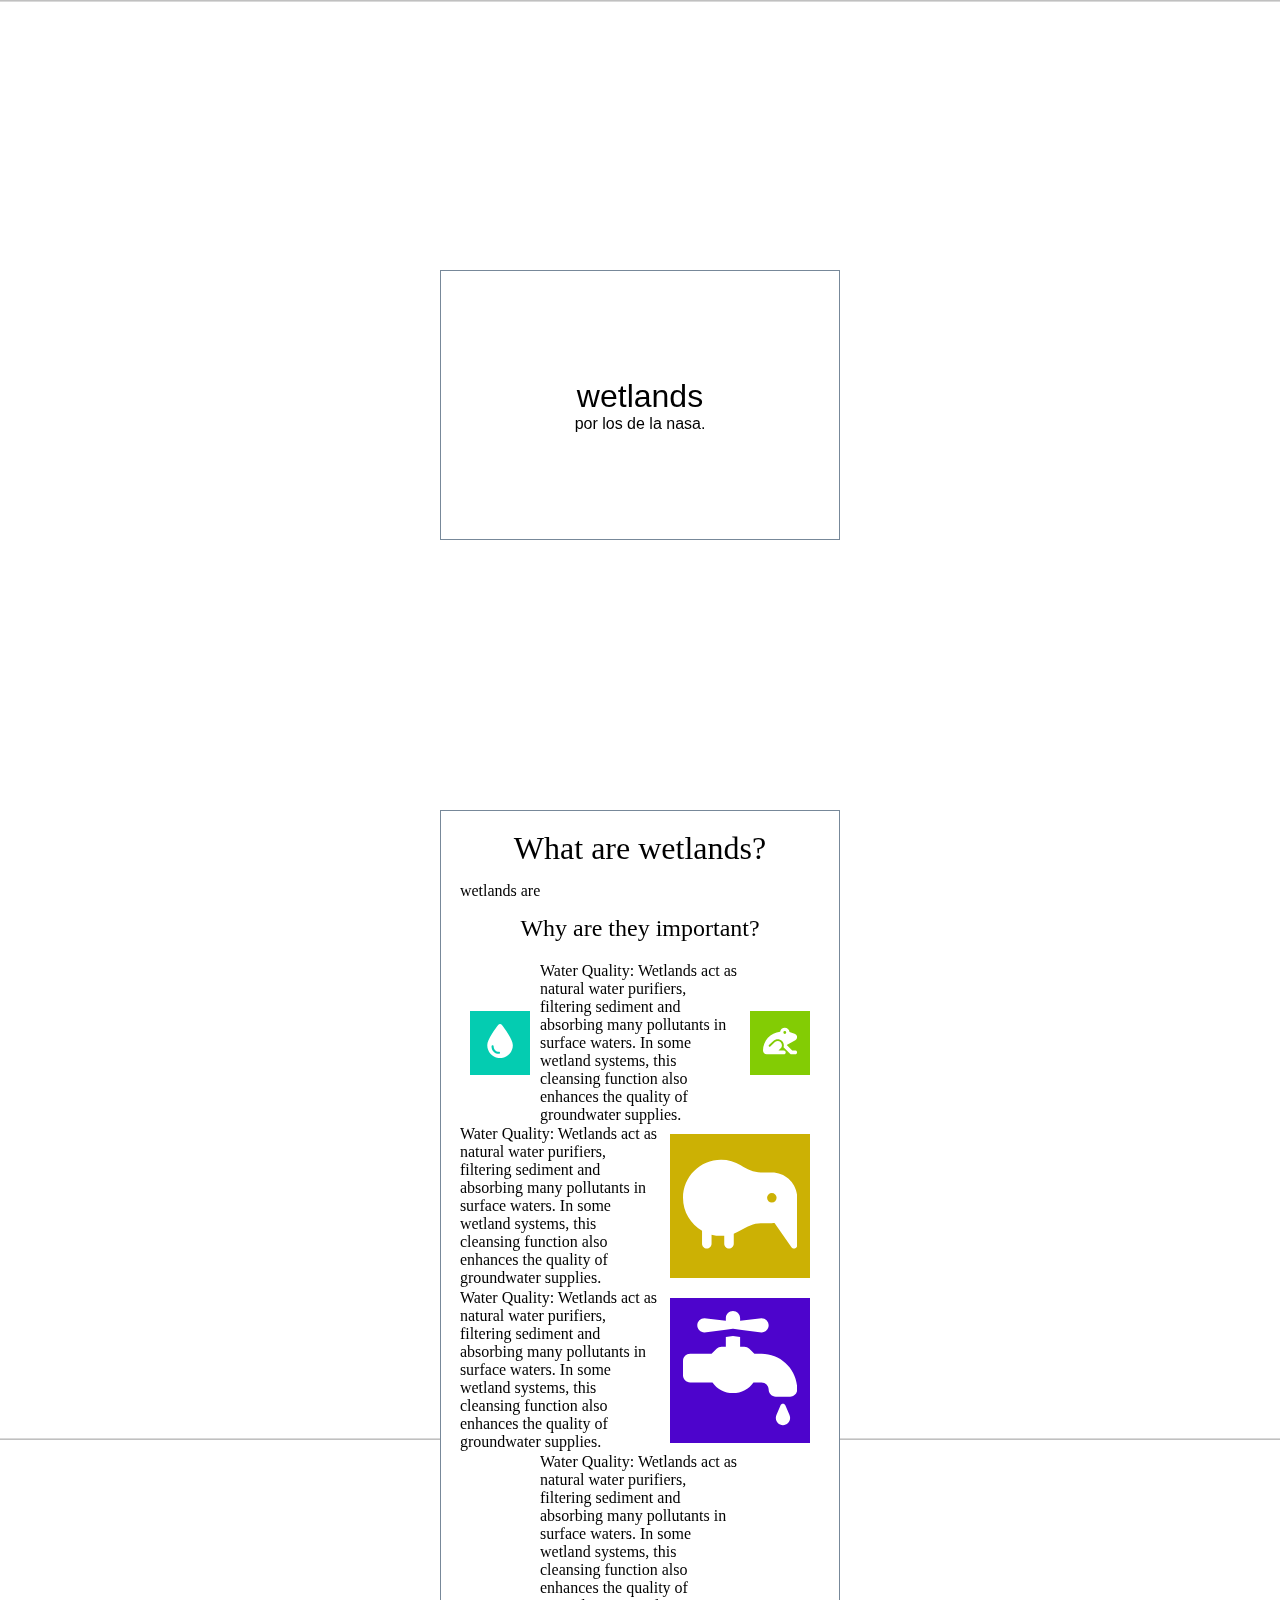
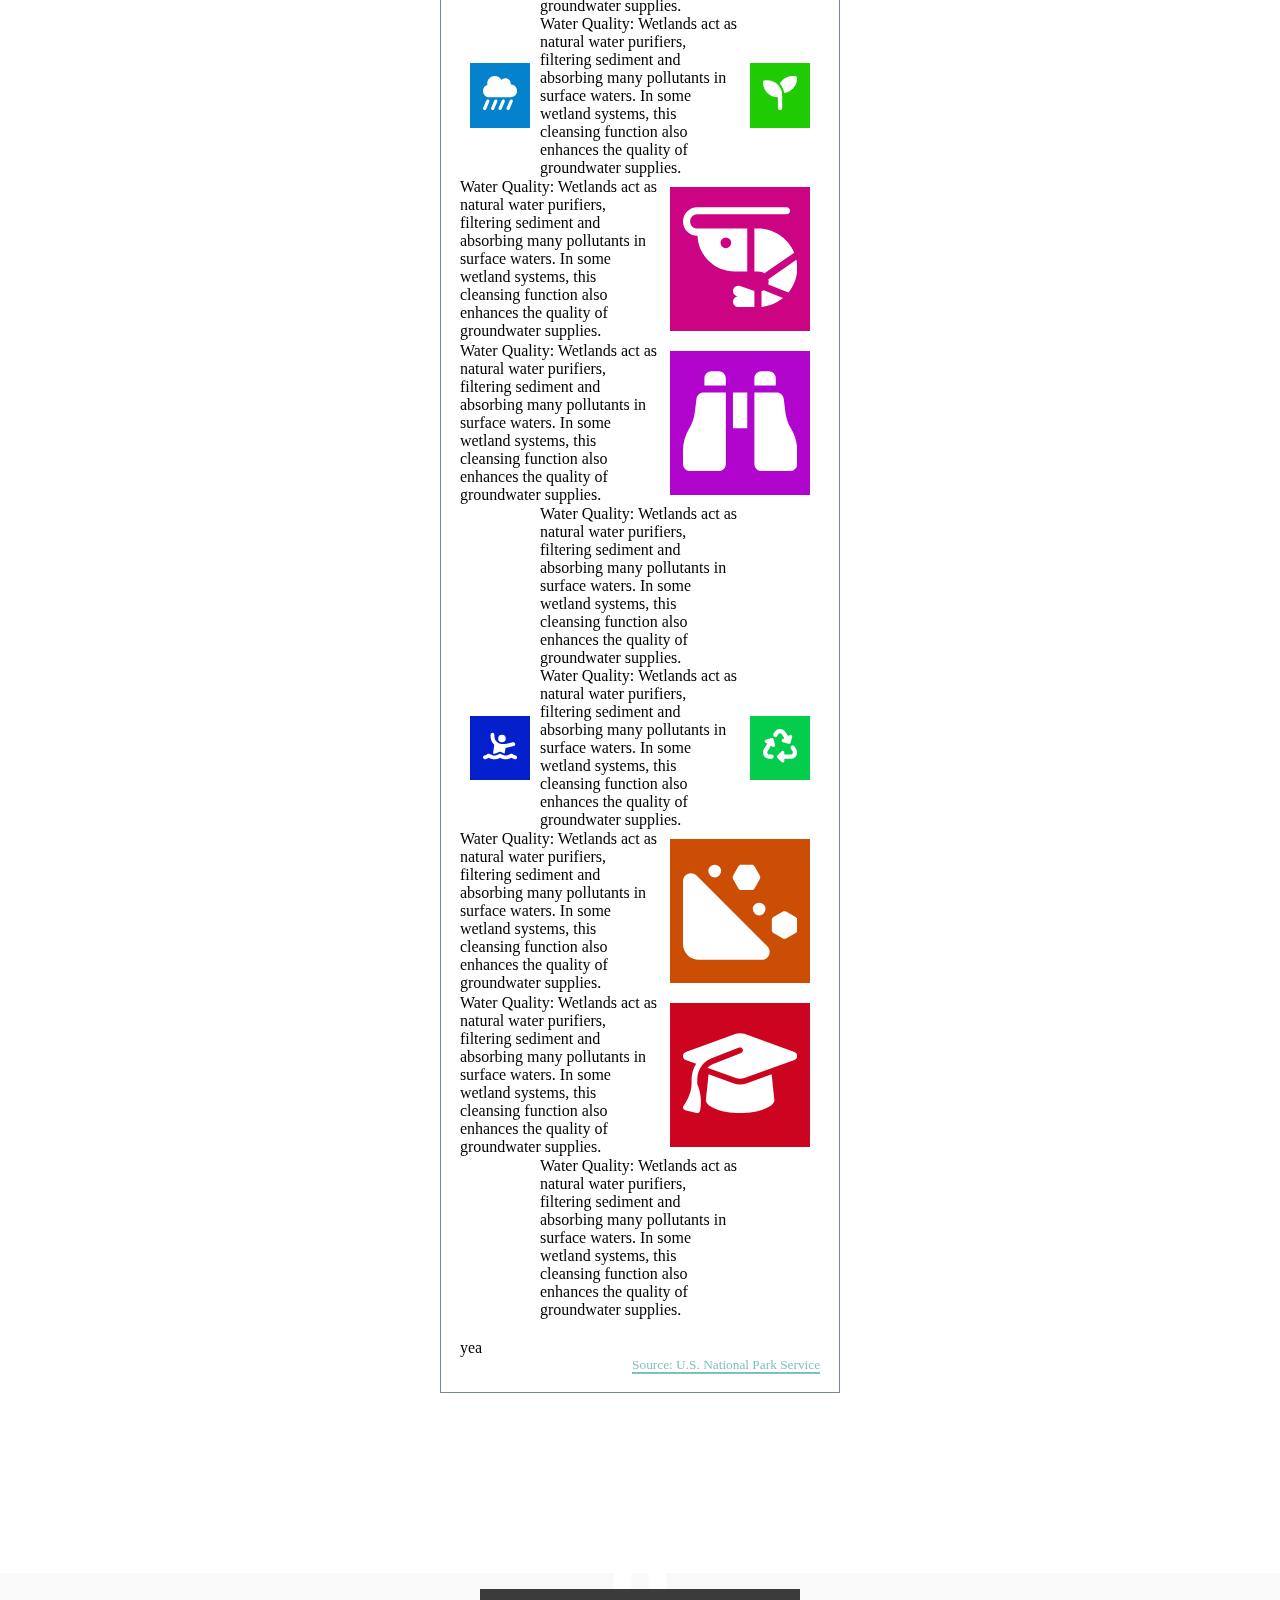
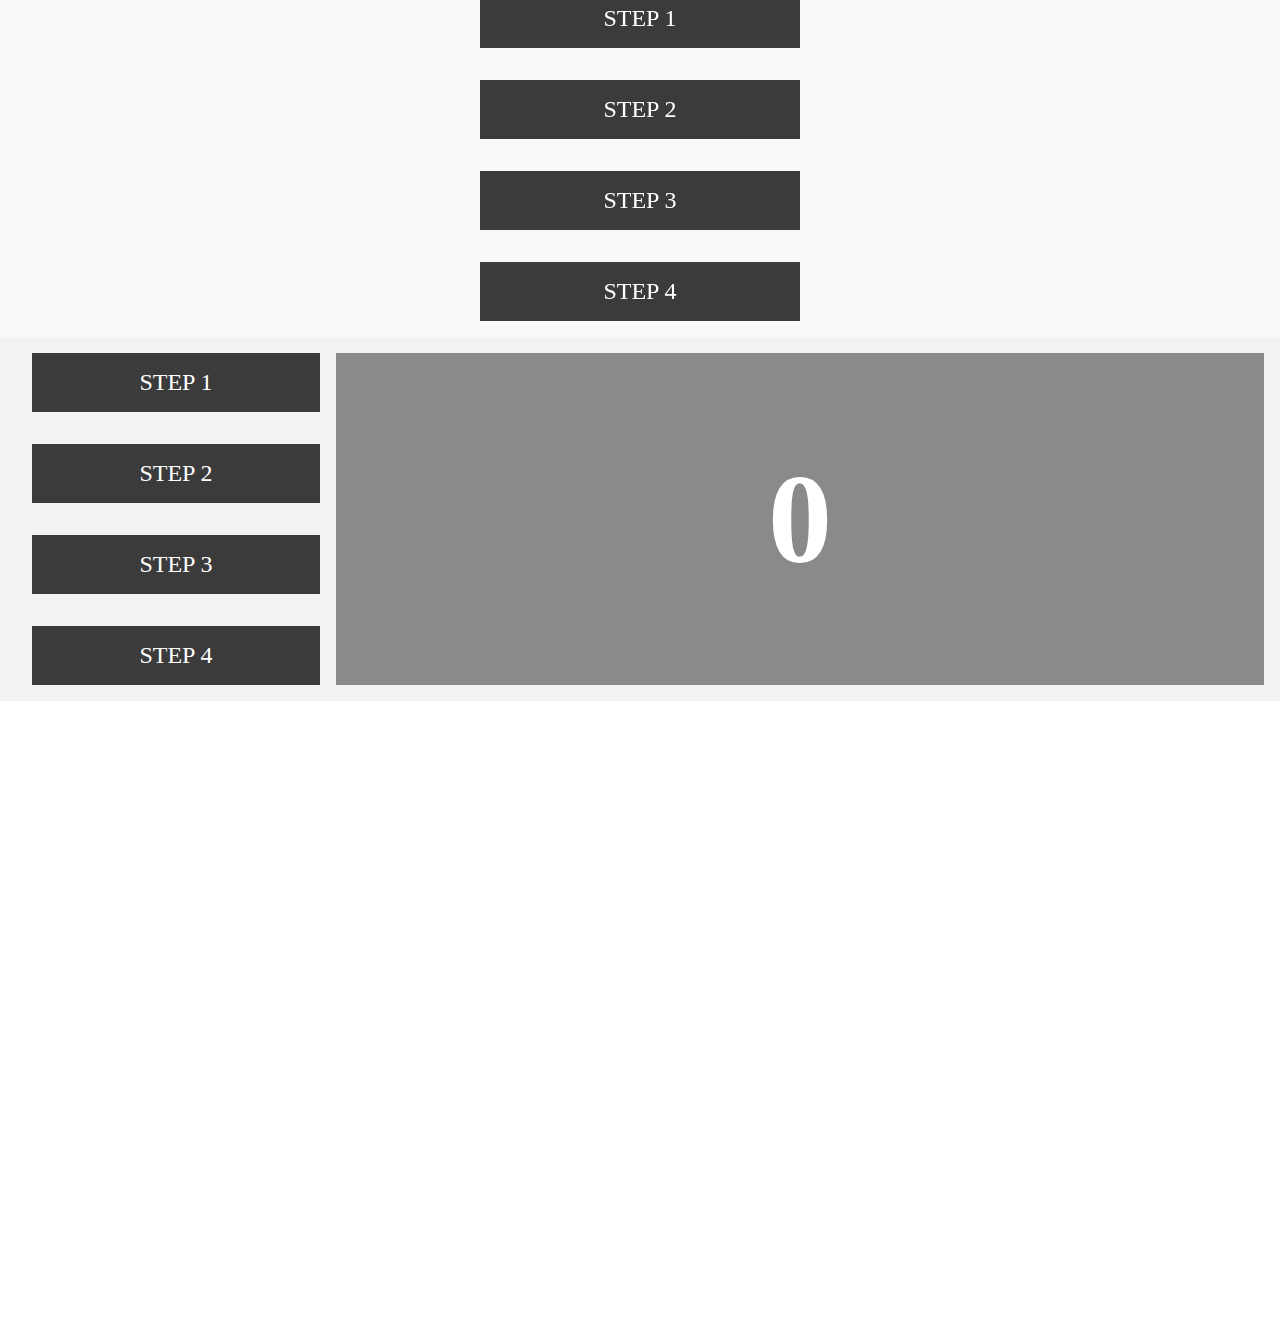
==== index.html @ e91b5cfd "listo el diseño de los humedales" ====
<!DOCTYPE html>
<html>

<head>
    <meta charset="utf-8" />
    <title>titulo humedales</title>
    <meta name="viewport" content="width=device-width, initial-scale=1" />
    <link rel="stylesheet" href="style.css" />
    <link rel="stylesheet" href="scrollama-overlay.css" />
    <link rel="stylesheet" href="scrollama-side.css" />
    <script src="https://unpkg.com/@webcomponents/webcomponentsjs@^2/"></script>
    <script src="https://unpkg.com/d3@5.9.1/dist/d3.min.js"></script>
    <script src="https://unpkg.com/scrollama"></script>
    <script src="https://cdn.tailwindcss.com"></script>
    <script src="https://cdnjs.cloudflare.com/ajax/libs/p5.js/1.6.0/p5.js"></script>
    <script src="https://unpkg.com/p5.js-svg@1.5.1"></script>
    <script src="https://kit.fontawesome.com/c576840504.js" crossorigin="anonymous"></script>
    <script src="scrollama.js"></script>
    <link href="https://cdnjs.cloudflare.com/ajax/libs/flowbite/2.2.1/flowbite.min.css" rel="stylesheet" />
</head>

<body>
    <img id="bg" src="concepcion4.webp">
    <section id="portada" class="shadow-lg">
        <h1 class="text-4xl text-gray-800 font-serif">wetlands</h1>
        <p class="text-xl text-gray-400">
            por los de la nasa.
        </p>
    </section>

    <section id="intro" class="font-serif text-sm shadow-lg">
        <h1 class="font-bold" style="margin-bottom: 0.4cm;">
            What are wetlands?
        </h1>
        <p>
            wetlands are
        </p>
        <h2 class="font-bold" style="margin-top: 0.4cm;">
            Why are they important?
        </h2>
        <div class="bloques-container">
            <div class="bloque transition duration-100 hover:scale-105" data-tooltip-target="tooltip1"
                data-tooltip-placement="left" data-tooltip-style="light" style="background-color: rgb(4, 204, 177);">
                <svg xmlns="http://www.w3.org/2000/svg"
                    viewBox="0 0 384 512"><!--!Font Awesome Free 6.5.1 by @fontawesome - https://fontawesome.com License - https://fontawesome.com/license/free Copyright 2024 Fonticons, Inc.-->
                    <path
                        d="M192 512C86 512 0 426 0 320C0 228.8 130.2 57.7 166.6 11.7C172.6 4.2 181.5 0 191.1 0h1.8c9.6 0 18.5 4.2 24.5 11.7C253.8 57.7 384 228.8 384 320c0 106-86 192-192 192zM96 336c0-8.8-7.2-16-16-16s-16 7.2-16 16c0 61.9 50.1 112 112 112c8.8 0 16-7.2 16-16s-7.2-16-16-16c-44.2 0-80-35.8-80-80z" />
                </svg>
            </div>
            <div id="tooltip1" role="tooltip"
                class="absolute z-10 invisible inline-block px-3 py-2 text-sm font-medium text-gray-900 bg-white border rounded-lg shadow-sm opacity-0 tooltip transition-opacity"
                style="border-color: rgb(4, 204, 177);width: 200px;text-align:left">
                Water Quality: Wetlands act as natural water purifiers, filtering sediment and absorbing many
                pollutants
                in surface waters. In some wetland systems, this cleansing function also enhances the quality of
                groundwater supplies.
            </div>
            <div class="bloque transition duration-100 hover:scale-105" data-tooltip-target="tooltip2"
                data-tooltip-placement="left" data-tooltip-style="light" style="background-color: rgb(131, 204, 4);">
                <svg xmlns="http://www.w3.org/2000/svg"
                    viewBox="0 0 576 512"><!--!Font Awesome Free 6.5.1 by @fontawesome - https://fontawesome.com License - https://fontawesome.com/license/free Copyright 2024 Fonticons, Inc.-->
                    <path
                        d="M368 32c41.7 0 75.9 31.8 79.7 72.5l85.6 26.3c25.4 7.8 42.8 31.3 42.8 57.9c0 21.8-11.7 41.9-30.7 52.7L400.8 323.5 493.3 416H544c17.7 0 32 14.3 32 32s-14.3 32-32 32H480c-8.5 0-16.6-3.4-22.6-9.4L346.9 360.2c11.7-36 3.2-77.1-25.4-105.7c-40.6-40.6-106.3-40.6-146.9-.1L101 324.4c-6.4 6.1-6.7 16.2-.6 22.6s16.2 6.6 22.6 .6l73.8-70.2 .1-.1 .1-.1c3.5-3.5 7.3-6.6 11.3-9.2c27.9-18.5 65.9-15.4 90.5 9.2c24.7 24.7 27.7 62.9 9 90.9c-2.6 3.8-5.6 7.5-9 10.9L261.8 416H352c17.7 0 32 14.3 32 32s-14.3 32-32 32H64c-35.3 0-64-28.7-64-64C0 249.6 127 112.9 289.3 97.5C296.2 60.2 328.8 32 368 32zm0 104a24 24 0 1 0 0-48 24 24 0 1 0 0 48z" />
                </svg>
            </div>
            <div id="tooltip2" role="tooltip"
                class="absolute z-10 invisible inline-block px-3 py-2 text-sm font-medium text-gray-900 bg-white border rounded-lg shadow-sm opacity-0 tooltip transition-opacity"
                style="border-color: rgb(131, 204, 4);width: 200px;text-align:left">
                Water Quality: Wetlands act as natural water purifiers, filtering sediment and absorbing many
                pollutants
                in surface waters. In some wetland systems, this cleansing function also enhances the quality of
                groundwater supplies.
            </div>
            <div class="bloque transition duration-100 hover:scale-105" data-tooltip-target="tooltip3"
                data-tooltip-placement="right" data-tooltip-style="light" style="background-color: rgb(204, 177, 4);">
                <svg xmlns="http://www.w3.org/2000/svg"
                    viewBox="0 0 576 512"><!--!Font Awesome Free 6.5.1 by @fontawesome - https://fontawesome.com License - https://fontawesome.com/license/free Copyright 2024 Fonticons, Inc.-->
                    <path
                        d="M291.2 388.4c31.2-18.8 64.7-36.4 101.1-36.4H448c4.6 0 9.1-.2 13.6-.7l85.3 121.9c4 5.7 11.3 8.2 17.9 6.1s11.2-8.3 11.2-15.3V224c0-70.7-57.3-128-128-128H392.3c-36.4 0-69.9-17.6-101.1-36.4C262.3 42.1 228.3 32 192 32C86 32 0 118 0 224c0 71.1 38.6 133.1 96 166.3V456c0 13.3 10.7 24 24 24s24-10.7 24-24V410c15.3 3.9 31.4 6 48 6c5.4 0 10.7-.2 16-.7V456c0 13.3 10.7 24 24 24s24-10.7 24-24V405.1c12.4-4.4 24.2-10 35.2-16.7zM448 200a24 24 0 1 1 0 48 24 24 0 1 1 0-48z" />
                </svg>
            </div>
            <div id="tooltip3" role="tooltip"
                class="absolute z-10 invisible inline-block px-3 py-2 text-sm font-medium text-gray-900 bg-white border rounded-lg shadow-sm opacity-0 tooltip transition-opacity"
                style="border-color: rgb(204, 177, 4);width: 200px;text-align:left">
                Water Quality: Wetlands act as natural water purifiers, filtering sediment and absorbing many
                pollutants
                in surface waters. In some wetland systems, this cleansing function also enhances the quality of
                groundwater supplies.
            </div>
            <div class="bloque transition duration-100 hover:scale-105" data-tooltip-target="tooltip4"
                data-tooltip-placement="right" data-tooltip-style="light" style="background-color: rgb(77, 4, 204);">
                <svg xmlns=" http://www.w3.org/2000/svg" viewBox="0 0 512 512">
                    <!--!Font Awesome Free 6.5.1 by @fontawesome - https://fontawesome.com License - https://fontawesome.com/license/free Copyright 2024 Fonticons, Inc.-->
                    <path
                        d="M224 0c17.7 0 32 14.3 32 32V44l96-12c17.7 0 32 14.3 32 32s-14.3 32-32 32L256 84l-31-3.9-1-.1-1 .1L192 84 96 96C78.3 96 64 81.7 64 64s14.3-32 32-32l96 12V32c0-17.7 14.3-32 32-32zM0 224c0-17.7 14.3-32 32-32h96l22.6-22.6c6-6 14.1-9.4 22.6-9.4H192V116.2l32-4 32 4V160h18.7c8.5 0 16.6 3.4 22.6 9.4L320 192h32c88.4 0 160 71.6 160 160c0 17.7-14.3 32-32 32H416c-17.7 0-32-14.3-32-32s-14.3-32-32-32H315.9c-20.2 29-53.9 48-91.9 48s-71.7-19-91.9-48H32c-17.7 0-32-14.3-32-32V224zM436.8 423.4c1.9-4.5 6.3-7.4 11.2-7.4s9.2 2.9 11.2 7.4l18.2 42.4c1.8 4.1 2.7 8.6 2.7 13.1V480c0 17.7-14.3 32-32 32s-32-14.3-32-32v-1.2c0-4.5 .9-8.9 2.7-13.1l18.2-42.4z" />
                </svg>
            </div>
            <div id="tooltip4" role="tooltip"
                class="absolute z-10 invisible inline-block px-3 py-2 text-sm font-medium text-gray-900 bg-white border rounded-lg shadow-sm opacity-0 tooltip transition-opacity"
                style="border-color: rgb(77, 4, 204);width: 200px;text-align:left">
                Water Quality: Wetlands act as natural water purifiers, filtering sediment and absorbing many
                pollutants
                in surface waters. In some wetland systems, this cleansing function also enhances the quality of
                groundwater supplies.
            </div>
            <div class="break"></div>
            <div class="bloque transition duration-100 hover:scale-105" data-tooltip-target="tooltip5"
                data-tooltip-placement="left" data-tooltip-style="light" style="background-color: rgb(4, 131, 204);">
                <svg xmlns="http://www.w3.org/2000/svg"
                    viewBox="0 0 512 512"><!--!Font Awesome Free 6.5.1 by @fontawesome - https://fontawesome.com License - https://fontawesome.com/license/free Copyright 2024 Fonticons, Inc.-->
                    <path
                        d="M96 320c-53 0-96-43-96-96c0-42.5 27.6-78.6 65.9-91.2C64.7 126.1 64 119.1 64 112C64 50.1 114.1 0 176 0c43.1 0 80.5 24.3 99.2 60c14.7-17.1 36.5-28 60.8-28c44.2 0 80 35.8 80 80c0 5.5-.6 10.8-1.6 16c.5 0 1.1 0 1.6 0c53 0 96 43 96 96s-43 96-96 96H96zM81.5 353.9c12.2 5.2 17.8 19.3 12.6 31.5l-48 112c-5.2 12.2-19.3 17.8-31.5 12.6S-3.3 490.7 1.9 478.5l48-112c5.2-12.2 19.3-17.8 31.5-12.6zm120 0c12.2 5.2 17.8 19.3 12.6 31.5l-48 112c-5.2 12.2-19.3 17.8-31.5 12.6s-17.8-19.3-12.6-31.5l48-112c5.2-12.2 19.3-17.8 31.5-12.6zm244.6 31.5l-48 112c-5.2 12.2-19.3 17.8-31.5 12.6s-17.8-19.3-12.6-31.5l48-112c5.2-12.2 19.3-17.8 31.5-12.6s17.8 19.3 12.6 31.5zM313.5 353.9c12.2 5.2 17.8 19.3 12.6 31.5l-48 112c-5.2 12.2-19.3 17.8-31.5 12.6s-17.8-19.3-12.6-31.5l48-112c5.2-12.2 19.3-17.8 31.5-12.6z" />
                </svg>
            </div>
            <div id="tooltip5" role="tooltip"
                class="absolute z-10 invisible inline-block px-3 py-2 text-sm font-medium text-gray-900 bg-white border rounded-lg shadow-sm opacity-0 tooltip transition-opacity"
                style="border-color: rgb(4, 131, 204);width: 200px;text-align:left">
                Water Quality: Wetlands act as natural water purifiers, filtering sediment and absorbing many
                pollutants
                in surface waters. In some wetland systems, this cleansing function also enhances the quality of
                groundwater supplies.
            </div>
            <div class="bloque transition duration-100 hover:scale-105" data-tooltip-target="tooltip6"
                data-tooltip-placement="left" data-tooltip-style="light" style="background-color: rgb(31, 204, 4);">
                <svg xmlns="http://www.w3.org/2000/svg"
                    viewBox="0 0 512 512"><!--!Font Awesome Free 6.5.1 by @fontawesome - https://fontawesome.com License - https://fontawesome.com/license/free Copyright 2024 Fonticons, Inc.-->
                    <path
                        d="M512 32c0 113.6-84.6 207.5-194.2 222c-7.1-53.4-30.6-101.6-65.3-139.3C290.8 46.3 364 0 448 0h32c17.7 0 32 14.3 32 32zM0 96C0 78.3 14.3 64 32 64H64c123.7 0 224 100.3 224 224v32V480c0 17.7-14.3 32-32 32s-32-14.3-32-32V320C100.3 320 0 219.7 0 96z" />
                </svg>
            </div>
            <div id="tooltip6" role="tooltip"
                class="absolute z-10 invisible inline-block px-3 py-2 text-sm font-medium text-gray-900 bg-white border rounded-lg shadow-sm opacity-0 tooltip transition-opacity"
                style="border-color: rgb(31, 204, 4);width: 200px;text-align:left">
                Water Quality: Wetlands act as natural water purifiers, filtering sediment and absorbing many
                pollutants
                in surface waters. In some wetland systems, this cleansing function also enhances the quality of
                groundwater supplies.
            </div>
            <div class="bloque transition duration-100 hover:scale-105" data-tooltip-target="tooltip7"
                data-tooltip-placement="right" data-tooltip-style="light" style="background-color: rgb(204, 4, 131);">
                <svg xmlns="http://www.w3.org/2000/svg"
                    viewBox="0 0 512 512"><!--!Font Awesome Free 6.5.1 by @fontawesome - https://fontawesome.com License - https://fontawesome.com/license/free Copyright 2024 Fonticons, Inc.-->
                    <path
                        d="M64 32C28.7 32 0 60.7 0 96s28.7 64 64 64h1c3.7 88.9 77 160 167 160h56V128H264 88.8 64c-17.7 0-32-14.3-32-32s14.3-32 32-32H464c8.8 0 16-7.2 16-16s-7.2-16-16-16H64zM224 456c0 13.3 10.7 24 24 24h72V407.8l-64.1-22.4c-12.5-4.4-26.2 2.2-30.6 14.7s2.2 26.2 14.7 30.6l4.5 1.6C233 433.9 224 443.9 224 456zm128 23.3c36.4-3.3 69.5-17.6 96.1-39.6l-86.5-34.6c-3 1.8-6.2 3.2-9.6 4.3v69.9zM472.6 415c24.6-30.3 39.4-68.9 39.4-111c0-12.3-1.3-24.3-3.7-35.9L382.8 355.1c.8 3.4 1.2 7 1.2 10.6c0 4.6-.7 9-1.9 13.1L472.6 415zM336 128H320V320h18.3c9.9 0 19.1 3.2 26.6 8.5l133.5-92.4C471.8 172.6 409.1 128 336 128zM168 192a24 24 0 1 1 48 0 24 24 0 1 1 -48 0z" />
                </svg>
            </div>
            <div id="tooltip7" role="tooltip"
                class="absolute z-10 invisible inline-block px-3 py-2 text-sm font-medium text-gray-900 bg-white border rounded-lg shadow-sm opacity-0 tooltip transition-opacity"
                style="border-color: rgb(204, 4, 131);width: 200px;text-align:left">
                Water Quality: Wetlands act as natural water purifiers, filtering sediment and absorbing many
                pollutants
                in surface waters. In some wetland systems, this cleansing function also enhances the quality of
                groundwater supplies.
            </div>
            <div class="bloque transition duration-100 hover:scale-105" data-tooltip-target="tooltip8"
                data-tooltip-placement="right" data-tooltip-style="light" style="background-color: rgb(177, 4, 204);">
                <svg xmlns="http://www.w3.org/2000/svg"
                    viewBox="0 0 512 512"><!--!Font Awesome Free 6.5.1 by @fontawesome - https://fontawesome.com License - https://fontawesome.com/license/free Copyright 2024 Fonticons, Inc.-->
                    <path
                        d="M128 32h32c17.7 0 32 14.3 32 32V96H96V64c0-17.7 14.3-32 32-32zm64 96V448c0 17.7-14.3 32-32 32H32c-17.7 0-32-14.3-32-32V388.9c0-34.6 9.4-68.6 27.2-98.3C40.9 267.8 49.7 242.4 53 216L60.5 156c2-16 15.6-28 31.8-28H192zm227.8 0c16.1 0 29.8 12 31.8 28L459 216c3.3 26.4 12.1 51.8 25.8 74.6c17.8 29.7 27.2 63.7 27.2 98.3V448c0 17.7-14.3 32-32 32H352c-17.7 0-32-14.3-32-32V128h99.8zM320 64c0-17.7 14.3-32 32-32h32c17.7 0 32 14.3 32 32V96H320V64zm-32 64V288H224V128h64z" />
                </svg>
            </div>
            <div id="tooltip8" role="tooltip"
                class="absolute z-10 invisible inline-block px-3 py-2 text-sm font-medium text-gray-900 bg-white border rounded-lg shadow-sm opacity-0 tooltip transition-opacity"
                style="border-color: rgb(177, 4, 204);width: 200px;text-align:left">
                Water Quality: Wetlands act as natural water purifiers, filtering sediment and absorbing many
                pollutants
                in surface waters. In some wetland systems, this cleansing function also enhances the quality of
                groundwater supplies.
            </div>
            <div class="break"></div>
            <div class="bloque transition duration-100 hover:scale-105" data-tooltip-target="tooltip9"
                data-tooltip-placement="left" data-tooltip-style="light" style="background-color: rgb(4, 31, 204);">
                <svg xmlns="http://www.w3.org/2000/svg"
                    viewBox="0 0 576 512"><!--!Font Awesome Free 6.5.1 by @fontawesome - https://fontawesome.com License - https://fontawesome.com/license/free Copyright 2024 Fonticons, Inc.-->
                    <path
                        d="M192 64c0-17.7-14.3-32-32-32s-32 14.3-32 32V96.2c0 54.1 23.5 104 62.2 138.3l-21 146.7c7.8 2.1 15.5 3.3 22.8 3.3c21.1 0 42-8.5 59.2-20.3c22.1-15.5 51.6-15.5 73.7 0c12.4 8.5 26.1 14.8 39.7 18l17.7-97.6c10.7-1.2 21.3-3.1 31.9-5.5l105-23.9c17.2-3.9 28-21.1 24.1-38.3s-21.1-28-38.3-24.1L400 216.6c-41 9.3-83.7 7.5-123.7-5.2c-50.2-16-84.3-62.6-84.3-115.3V64zM320 192a64 64 0 1 0 0-128 64 64 0 1 0 0 128zM306.5 389.9c-11.1-7.9-25.9-7.9-37 0C247 405.4 219.5 416 192 416c-26.9 0-55.3-10.8-77.4-26.1l0 0c-11.9-8.5-28.1-7.8-39.2 1.7c-14.4 11.9-32.5 21-50.6 25.2c-17.2 4-27.9 21.2-23.9 38.4s21.2 27.9 38.4 23.9c24.5-5.7 44.9-16.5 58.2-25C126.5 469.7 159 480 192 480c31.9 0 60.6-9.9 80.4-18.9c5.8-2.7 11.1-5.3 15.6-7.7c4.5 2.4 9.7 5.1 15.6 7.7c19.8 9 48.5 18.9 80.4 18.9c33 0 65.5-10.3 94.5-25.8c13.4 8.4 33.7 19.3 58.2 25c17.2 4 34.4-6.7 38.4-23.9s-6.7-34.4-23.9-38.4c-18.1-4.2-36.2-13.3-50.6-25.2c-11.1-9.4-27.3-10.1-39.2-1.7l0 0C439.4 405.2 410.9 416 384 416c-27.5 0-55-10.6-77.5-26.1z" />
                </svg>
            </div>
            <div id="tooltip9" role="tooltip"
                class="absolute z-10 invisible inline-block px-3 py-2 text-sm font-medium text-gray-900 bg-white border rounded-lg shadow-sm opacity-0 tooltip transition-opacity"
                style="border-color: rgb(4, 31, 204);width: 200px;text-align:left">
                Water Quality: Wetlands act as natural water purifiers, filtering sediment and absorbing many
                pollutants
                in surface waters. In some wetland systems, this cleansing function also enhances the quality of
                groundwater supplies.
            </div>
            <div class="bloque transition duration-100 hover:scale-105" data-tooltip-target="tooltip10"
                data-tooltip-placement="left" data-tooltip-style="light" style="background-color: rgb(4, 204, 77);">
                <svg xmlns="http://www.w3.org/2000/svg"
                    viewBox="0 0 512 512"><!--!Font Awesome Free 6.5.1 by @fontawesome - https://fontawesome.com License - https://fontawesome.com/license/free Copyright 2024 Fonticons, Inc.-->
                    <path
                        d="M174.7 45.1C192.2 17 223 0 256 0s63.8 17 81.3 45.1l38.6 61.7 27-15.6c8.4-4.9 18.9-4.2 26.6 1.7s11.1 15.9 8.6 25.3l-23.4 87.4c-3.4 12.8-16.6 20.4-29.4 17l-87.4-23.4c-9.4-2.5-16.3-10.4-17.6-20s3.4-19.1 11.8-23.9l28.4-16.4L283 79c-5.8-9.3-16-15-27-15s-21.2 5.7-27 15l-17.5 28c-9.2 14.8-28.6 19.5-43.6 10.5c-15.3-9.2-20.2-29.2-10.7-44.4l17.5-28zM429.5 251.9c15-9 34.4-4.3 43.6 10.5l24.4 39.1c9.4 15.1 14.4 32.4 14.6 50.2c.3 53.1-42.7 96.4-95.8 96.4L320 448v32c0 9.7-5.8 18.5-14.8 22.2s-19.3 1.7-26.2-5.2l-64-64c-9.4-9.4-9.4-24.6 0-33.9l64-64c6.9-6.9 17.2-8.9 26.2-5.2s14.8 12.5 14.8 22.2v32l96.2 0c17.6 0 31.9-14.4 31.8-32c0-5.9-1.7-11.7-4.8-16.7l-24.4-39.1c-9.5-15.2-4.7-35.2 10.7-44.4zm-364.6-31L36 204.2c-8.4-4.9-13.1-14.3-11.8-23.9s8.2-17.5 17.6-20l87.4-23.4c12.8-3.4 26 4.2 29.4 17L182 241.2c2.5 9.4-.9 19.3-8.6 25.3s-18.2 6.6-26.6 1.7l-26.5-15.3L68.8 335.3c-3.1 5-4.8 10.8-4.8 16.7c-.1 17.6 14.2 32 31.8 32l32.2 0c17.7 0 32 14.3 32 32s-14.3 32-32 32l-32.2 0C42.7 448-.3 404.8 0 351.6c.1-17.8 5.1-35.1 14.6-50.2l50.3-80.5z" />
                </svg>
            </div>
            <div id="tooltip10" role="tooltip"
                class="absolute z-10 invisible inline-block px-3 py-2 text-sm font-medium text-gray-900 bg-white border rounded-lg shadow-sm opacity-0 tooltip transition-opacity"
                style="border-color: rgb(4, 204, 77);width: 200px;text-align:left">
                Water Quality: Wetlands act as natural water purifiers, filtering sediment and absorbing many
                pollutants
                in surface waters. In some wetland systems, this cleansing function also enhances the quality of
                groundwater supplies.
            </div>
            <div class="bloque transition duration-100 hover:scale-105" data-tooltip-target="tooltip11"
                data-tooltip-placement="right" data-tooltip-style="light" style="background-color: rgb(204, 77, 4);">
                <svg xmlns="http://www.w3.org/2000/svg"
                    viewBox="0 0 576 512"><!--!Font Awesome Free 6.5.1 by @fontawesome - https://fontawesome.com License - https://fontawesome.com/license/free Copyright 2024 Fonticons, Inc.-->
                    <path
                        d="M252.4 103.8l27 48c2.8 5 8.2 8.2 13.9 8.2l53.3 0c5.8 0 11.1-3.1 13.9-8.2l27-48c2.7-4.9 2.7-10.8 0-15.7l-27-48c-2.8-5-8.2-8.2-13.9-8.2H293.4c-5.8 0-11.1 3.1-13.9 8.2l-27 48c-2.7 4.9-2.7 10.8 0 15.7zM68.3 87C43.1 61.8 0 79.7 0 115.3V432c0 44.2 35.8 80 80 80H396.7c35.6 0 53.5-43.1 28.3-68.3L68.3 87zM504.2 403.6c4.9 2.7 10.8 2.7 15.7 0l48-27c5-2.8 8.2-8.2 8.2-13.9V309.4c0-5.8-3.1-11.1-8.2-13.9l-48-27c-4.9-2.7-10.8-2.7-15.7 0l-48 27c-5 2.8-8.2 8.2-8.2 13.9v53.3c0 5.8 3.1 11.1 8.2 13.9l48 27zM192 64a32 32 0 1 0 -64 0 32 32 0 1 0 64 0zM384 288a32 32 0 1 0 0-64 32 32 0 1 0 0 64z" />
                </svg>
            </div>
            <div id="tooltip11" role="tooltip"
                class="absolute z-10 invisible inline-block px-3 py-2 text-sm font-medium text-gray-900 bg-white border rounded-lg shadow-sm opacity-0 tooltip transition-opacity"
                style="border-color: rgb(204, 77, 4);width: 200px;text-align:left">
                Water Quality: Wetlands act as natural water purifiers, filtering sediment and absorbing many
                pollutants
                in surface waters. In some wetland systems, this cleansing function also enhances the quality of
                groundwater supplies.
            </div>
            <div class="bloque transition duration-100 hover:scale-105" data-tooltip-target="tooltip12"
                data-tooltip-placement="right" data-tooltip-style="light" style="background-color: rgb(204, 4, 31);">
                <svg xmlns="http://www.w3.org/2000/svg"
                    viewBox="0 0 640 512"><!--!Font Awesome Free 6.5.1 by @fontawesome - https://fontawesome.com License - https://fontawesome.com/license/free Copyright 2024 Fonticons, Inc.-->
                    <path
                        d="M320 32c-8.1 0-16.1 1.4-23.7 4.1L15.8 137.4C6.3 140.9 0 149.9 0 160s6.3 19.1 15.8 22.6l57.9 20.9C57.3 229.3 48 259.8 48 291.9v28.1c0 28.4-10.8 57.7-22.3 80.8c-6.5 13-13.9 25.8-22.5 37.6C0 442.7-.9 448.3 .9 453.4s6 8.9 11.2 10.2l64 16c4.2 1.1 8.7 .3 12.4-2s6.3-6.1 7.1-10.4c8.6-42.8 4.3-81.2-2.1-108.7C90.3 344.3 86 329.8 80 316.5V291.9c0-30.2 10.2-58.7 27.9-81.5c12.9-15.5 29.6-28 49.2-35.7l157-61.7c8.2-3.2 17.5 .8 20.7 9s-.8 17.5-9 20.7l-157 61.7c-12.4 4.9-23.3 12.4-32.2 21.6l159.6 57.6c7.6 2.7 15.6 4.1 23.7 4.1s16.1-1.4 23.7-4.1L624.2 182.6c9.5-3.4 15.8-12.5 15.8-22.6s-6.3-19.1-15.8-22.6L343.7 36.1C336.1 33.4 328.1 32 320 32zM128 408c0 35.3 86 72 192 72s192-36.7 192-72L496.7 262.6 354.5 314c-11.1 4-22.8 6-34.5 6s-23.5-2-34.5-6L143.3 262.6 128 408z" />
                </svg>
            </div>
            <div id="tooltip12" role="tooltip"
                class="absolute z-10 invisible inline-block px-3 py-2 text-sm font-medium text-gray-900 bg-white border rounded-lg shadow-sm opacity-0 tooltip transition-opacity"
                style="border-color: rgb(204, 4, 31);width: 200px;text-align:left">
                Water Quality: Wetlands act as natural water purifiers, filtering sediment and absorbing many
                pollutants
                in surface waters. In some wetland systems, this cleansing function also enhances the quality of
                groundwater supplies.
            </div>
        </div>
        <p>
            yea
        </p>
        <div class="source" style="text-align:right; color: lightslategray; font-size:smaller; opacity: 0.5;">
            <a href="https://www.nps.gov/subjects/wetlands/why.htm">Source: U.S. National Park Service</a>
        </div>
    </section>

    <section class=" scrolly" id="scrolly-overlay">
        <figure>
            <p>0</p>
        </figure>

        <article>
            <div class="step" data-step="1">
                <p>STEP 1</p>
            </div>
            <div class="step" data-step="2">
                <p>STEP 2</p>
            </div>
            <div class="step" data-step="3">
                <p>STEP 3</p>
            </div>
            <div class="step" data-step="4">
                <p>STEP 4</p>
            </div>
        </article>
    </section>

    <section class="scrolly" id="scrolly-side">
        <article>
            <div class="step" data-step="1">
                <p>STEP 1</p>
            </div>
            <div class="step" data-step="2">
                <p>STEP 2</p>
            </div>
            <div class="step" data-step="3">
                <p>STEP 3</p>
            </div>
            <div class="step" data-step="4">
                <p>STEP 4</p>
            </div>
        </article>

        <figure>
            <p>0</p>
        </figure>
    </section>

    <section id="outro"></section>
    <script src="https://cdnjs.cloudflare.com/ajax/libs/flowbite/2.2.1/flowbite.min.js"></script>
</body>

</html>
---- style.css ----
#bg {
    position: fixed;
    object-fit: cover;
    scale: 1.6;
    width: 100%;
    height: 100%;
    z-index: -1;

}

#portada {
    font-family: -apple-system, BlinkMacSystemFont, 'Segoe UI', Roboto, Oxygen, Ubuntu, Cantarell, 'Open Sans', 'Helvetica Neue', sans-serif;

    margin: 0 auto;
    max-width: 400px;
    height: 30vh;
    display: flex;
    align-items: center;
    justify-content: center;
    flex-direction: column;
    margin-top: 30vh;
    margin-bottom: 30vh;
    background-color: white;
    border-style: solid;
    border-color: lightslategray;
    border-width: 1px;
}

#intro {
    max-width: 400px;
    text-align: justify;
    margin-inline: auto;
    background-color: white;
    border-style: solid;
    border-color: lightslategray;
    border-width: 1px;
    padding: 0.5cm;
    margin-bottom: 20vh;

    h1,
    h2 {
        text-align: center;
    }

}

* {
    box-sizing: border-box;
}

.bloques-container {
    padding-top: 20px;
    padding-bottom: 20px;
    display: flex;
    align-items: center;
    justify-content: center;
    flex-direction: row;
    flex-wrap: wrap;

    .bloque {
        width: 1px;
        z-index: 6;
        flex-grow: 1;
        margin: 10px;
        padding: 13px;
        border-width: 1px;
        border-color: black;
        background-color: black;
        position: relative;

        >svg {
            aspect-ratio: 1;
            filter: invert(100%);
        }
    }
}

.break {
    flex-basis: 100%;
    height: 0px;
}

p,
h1,
h2,
h3,
h4,
a {
    margin: 0;
    font-weight: 400;
}

a,
a:visited,
a:hover {
    color: teal;
    text-decoration: none;
    border-bottom: 2px solid currentColor;
}

#outro {
    height: 640px;
}

html,
body {
    margin: 0;
    padding: 0;
    height: 100vh;
}
---- scrollama-overlay.css ----
#scrolly-overlay {
    position: relative;
    background-color: rgba(243, 243, 243, 0.5);
    padding: 1rem;

    article {
        position: relative;
        padding: 0;
        max-width: 20rem;
        margin: 0 auto;
    }

    figure {
        position: -webkit-sticky;
        position: sticky;
        left: 0;
        width: 100%;
        margin: 0;
        -webkit-transform: translate3d(0, 0, 0);
        -moz-transform: translate3d(0, 0, 0);
        transform: translate3d(0, 0, 0);
        background-color: rgba(138, 138, 138, 0.5);
        z-index: 0;
    }

    figure p {
        text-align: center;
        padding: 1rem;
        position: absolute;
        top: 50%;
        left: 50%;
        -moz-transform: translate(-50%, -50%);
        -webkit-transform: translate(-50%, -50%);
        transform: translate(-50%, -50%);
        font-size: 8rem;
        font-weight: 900;
        color: #fff;
    }

    .step {
        margin: 0 auto 2rem auto;
        color: #fff;
        background-color: rgba(0, 0, 0, 0.1);
    }

    .step:last-child {
        margin-bottom: 0;
    }

    .step.is-active p {
        background-color: goldenrod;
        color: #3b3b3b;
    }

    .step p {
        text-align: center;
        padding: 1rem;
        font-size: 1.5rem;
        background-color: #3b3b3b;
    }
}
---- scrollama-side.css ----
#scrolly-side {
    position: relative;
    display: -webkit-box;
    display: -ms-flexbox;
    display: flex;
    background-color: #f3f3f3;
    padding: 1rem;

    article {
        position: relative;
        padding: 0 1rem;
        max-width: 20rem;
    }

    figure {
        position: -webkit-sticky;
        position: sticky;
        width: 100%;
        margin: 0;
        -webkit-transform: translate3d(0, 0, 0);
        -moz-transform: translate3d(0, 0, 0);
        transform: translate3d(0, 0, 0);
        background-color: #8a8a8a;
        z-index: 0;
    }

    figure p {
        text-align: center;
        padding: 1rem;
        position: absolute;
        top: 50%;
        left: 50%;
        -moz-transform: translate(-50%, -50%);
        -webkit-transform: translate(-50%, -50%);
        transform: translate(-50%, -50%);
        font-size: 8rem;
        font-weight: 900;
        color: #fff;
    }

    .step {
        margin: 0 auto 2rem auto;
        background-color: #3b3b3b;
        color: #fff;
    }

    .step:last-child {
        margin-bottom: 0;
    }

    .step.is-active {
        background-color: goldenrod;
        color: #3b3b3b;
    }

    .step p {
        text-align: center;
        padding: 1rem;
        font-size: 1.5rem;
    }
}

#scrolly-side>* {
    -webkit-box-flex: 1;
    -ms-flex: 1;
    flex: 1;
}
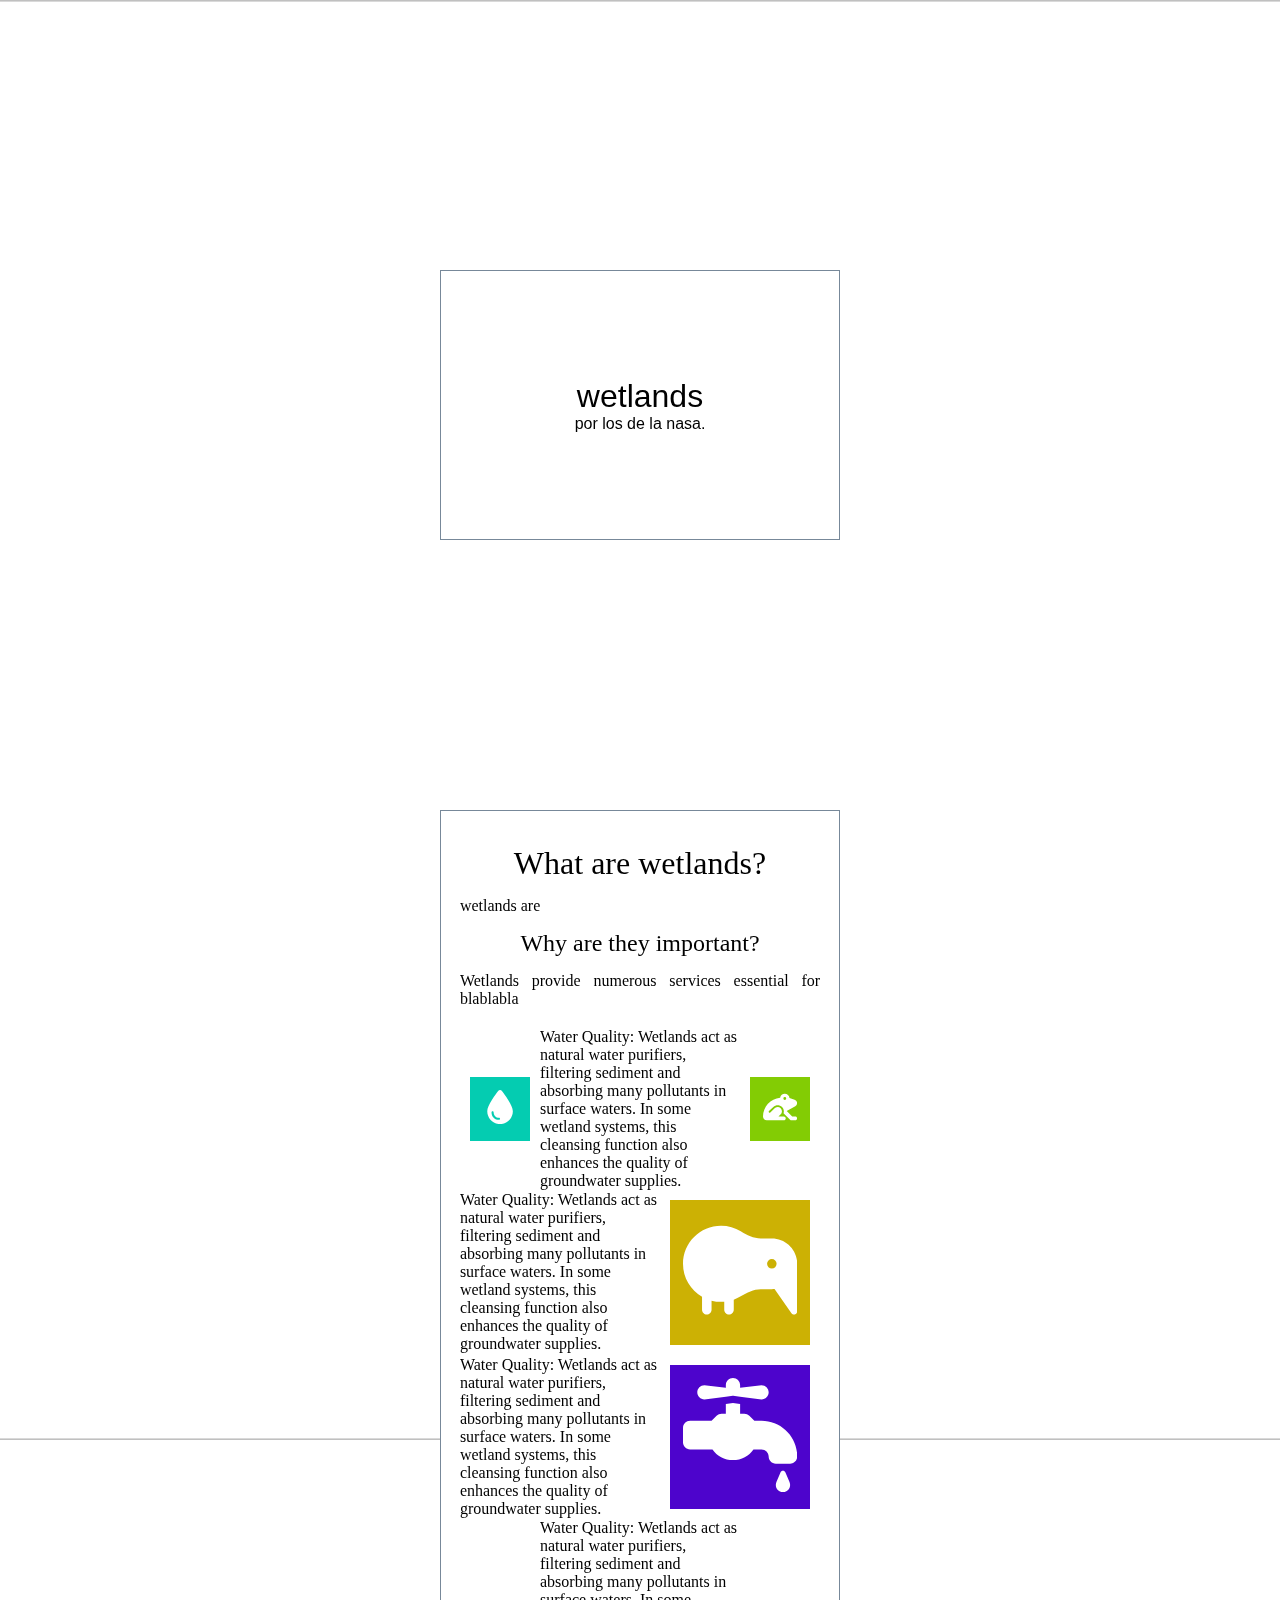
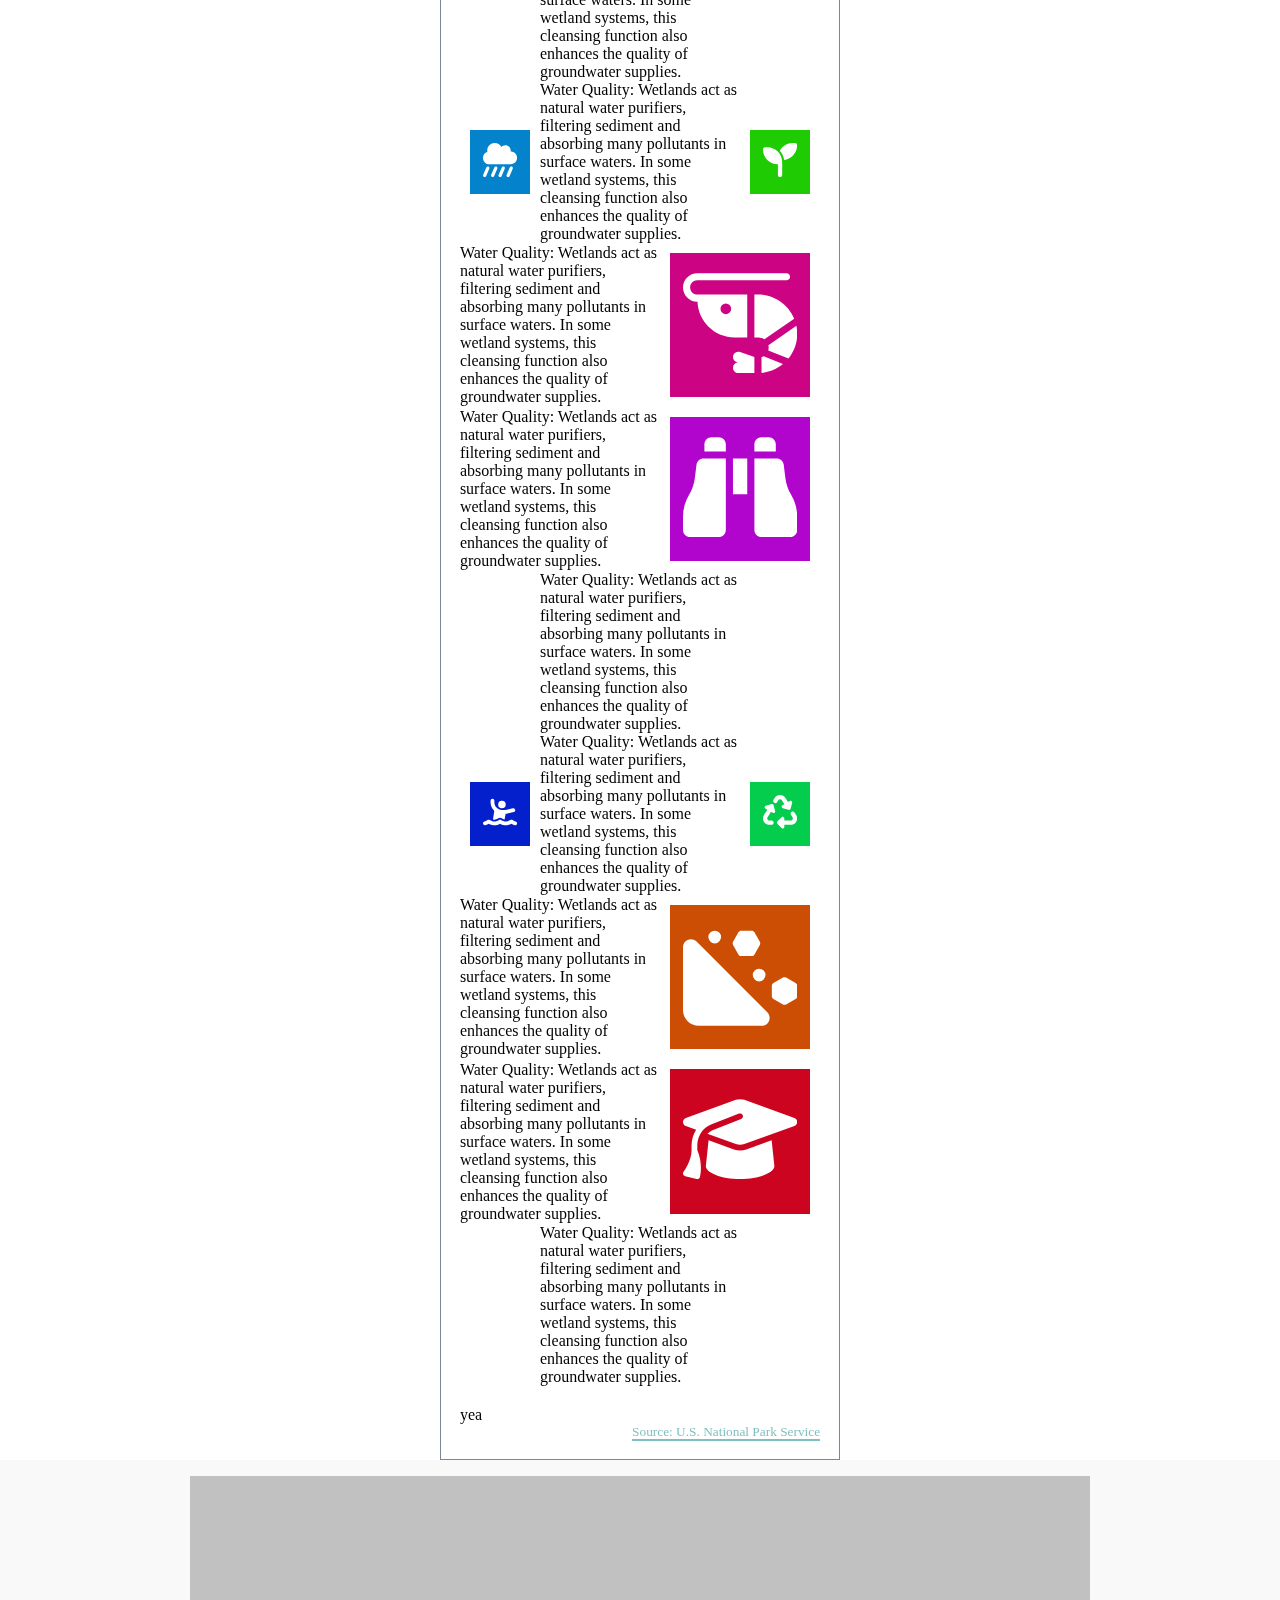
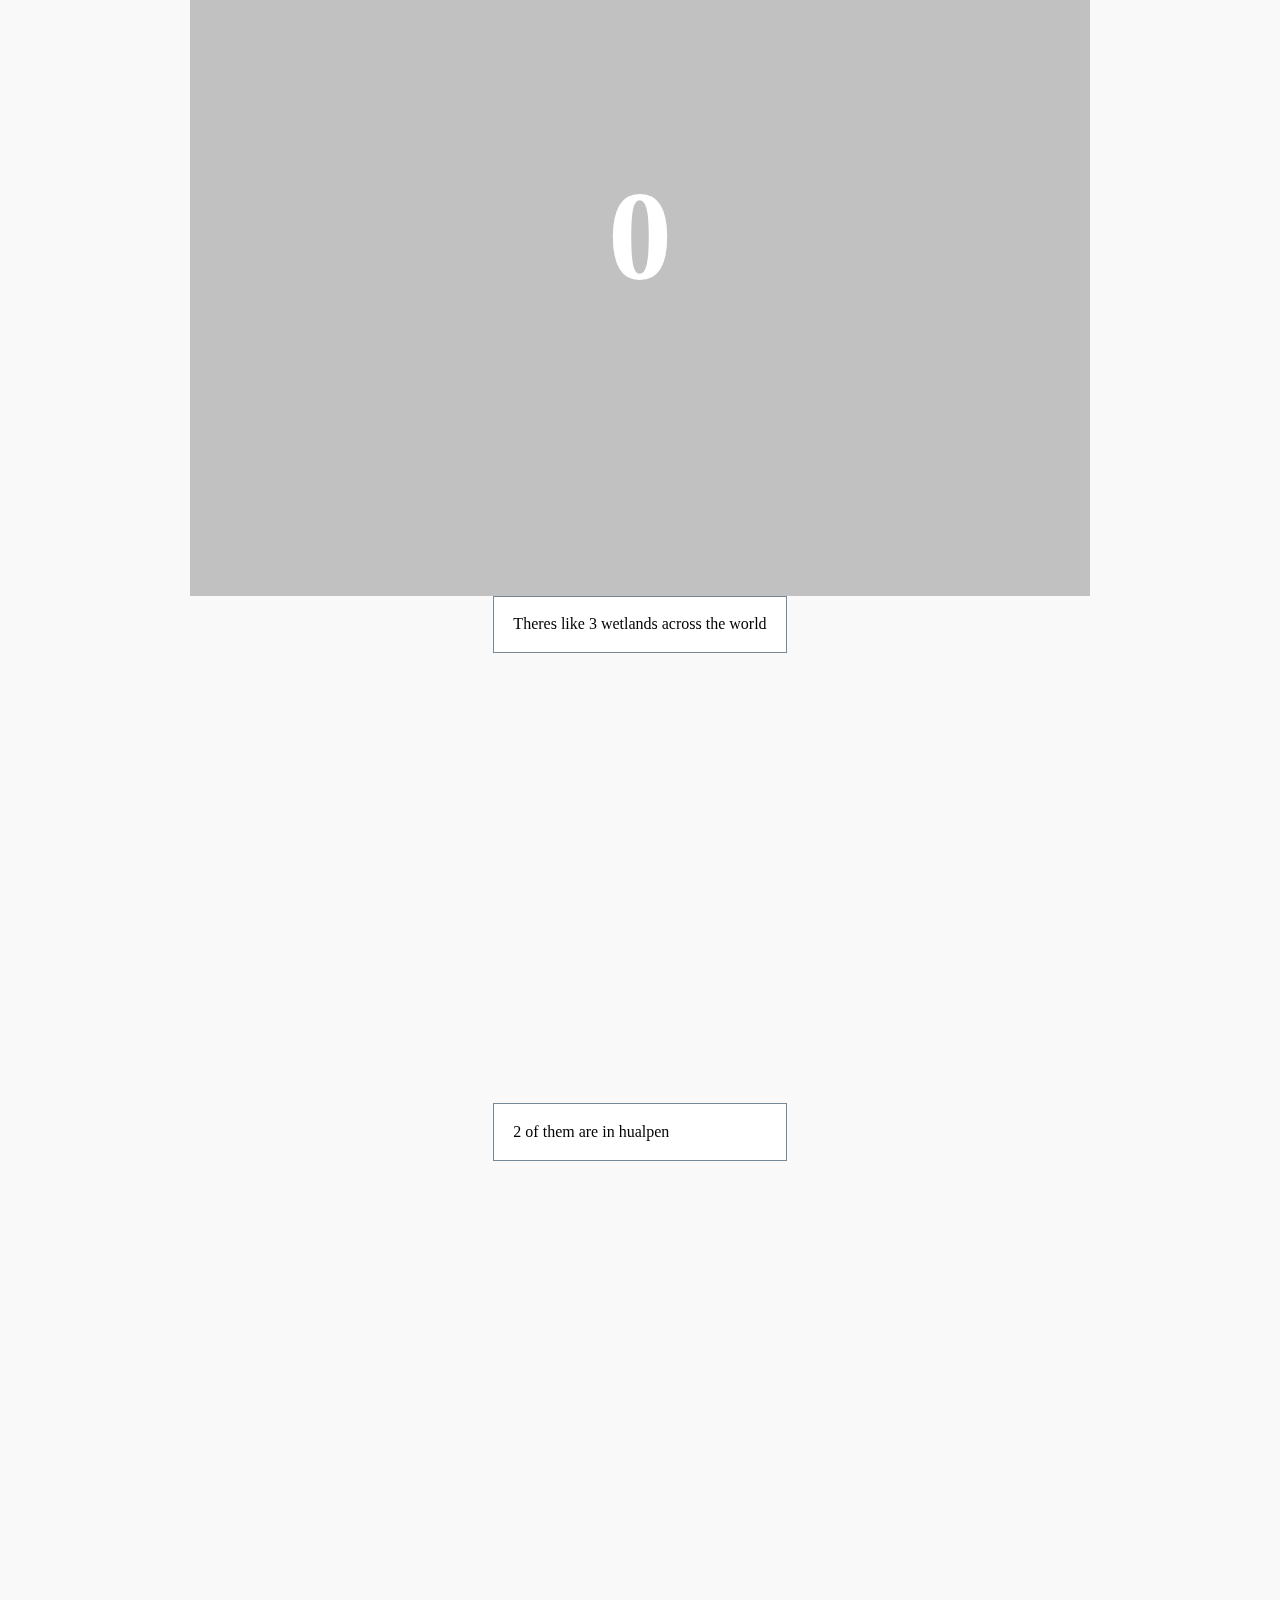
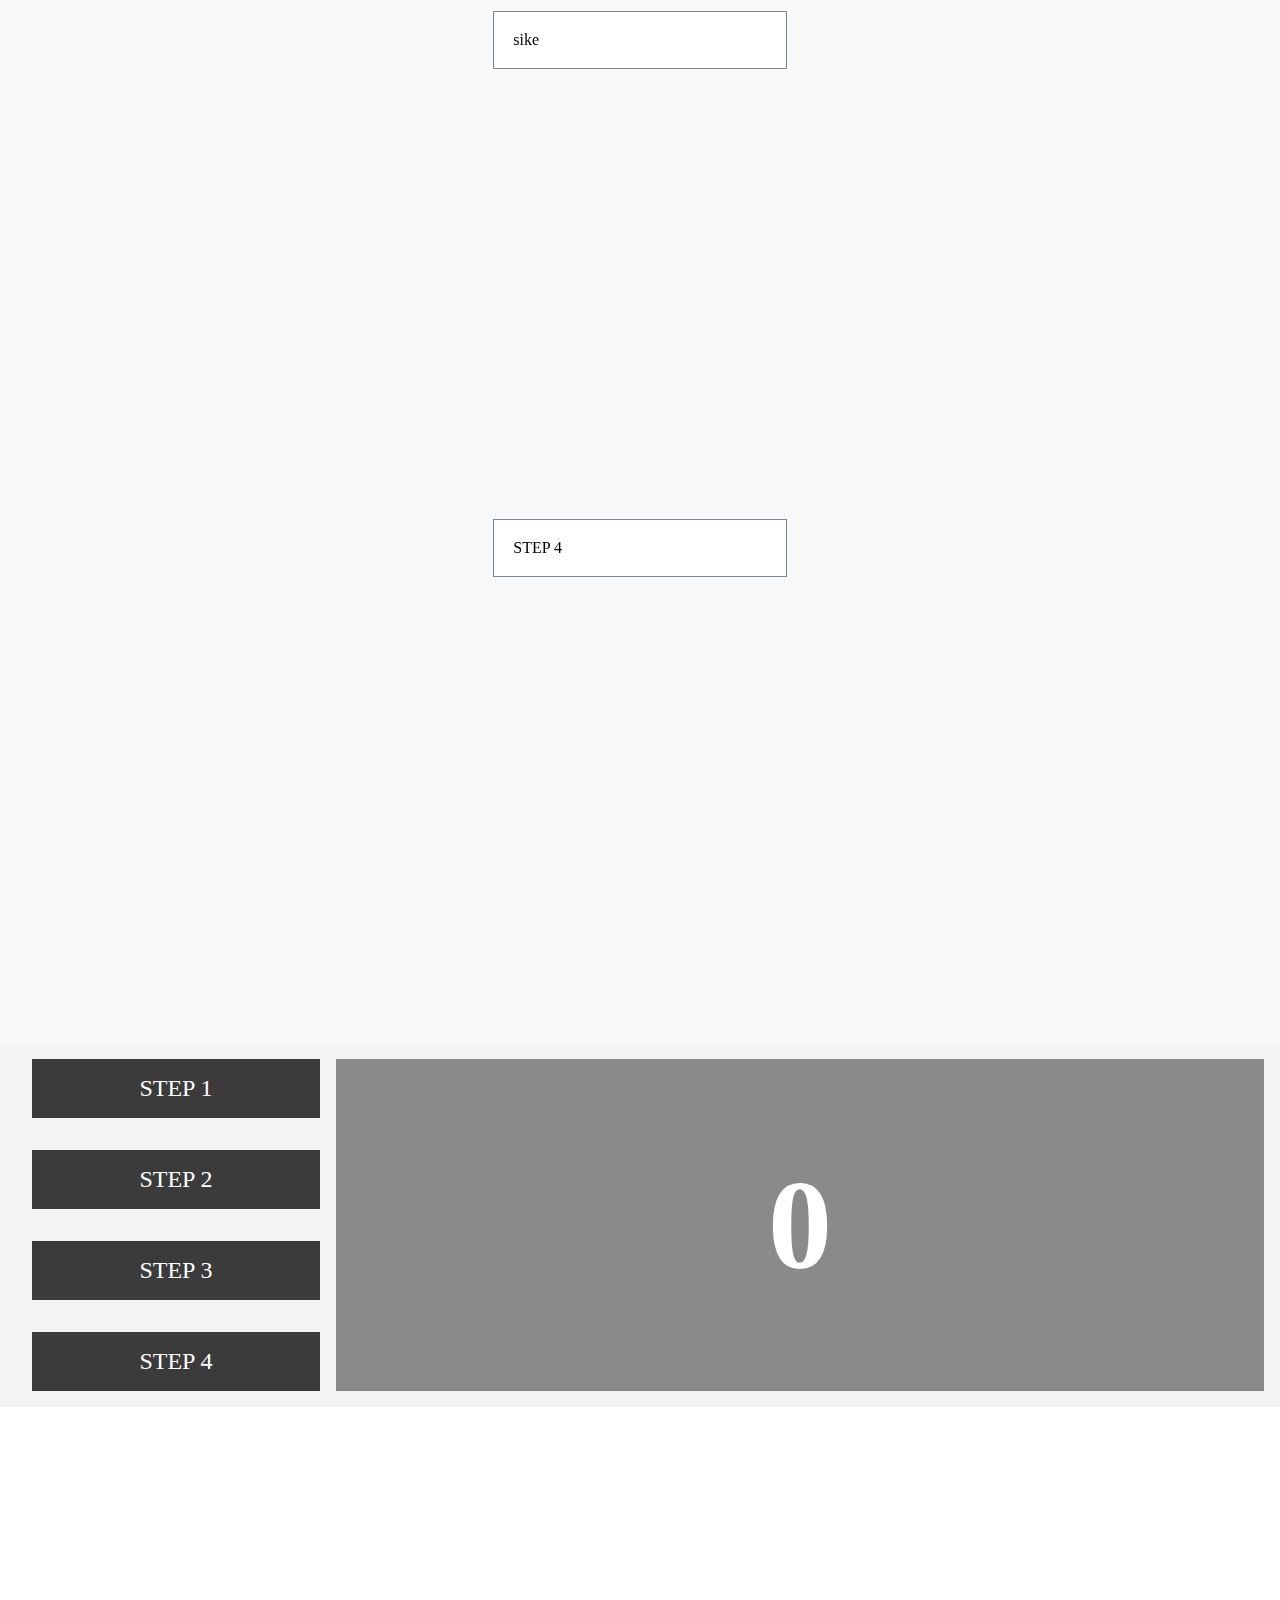
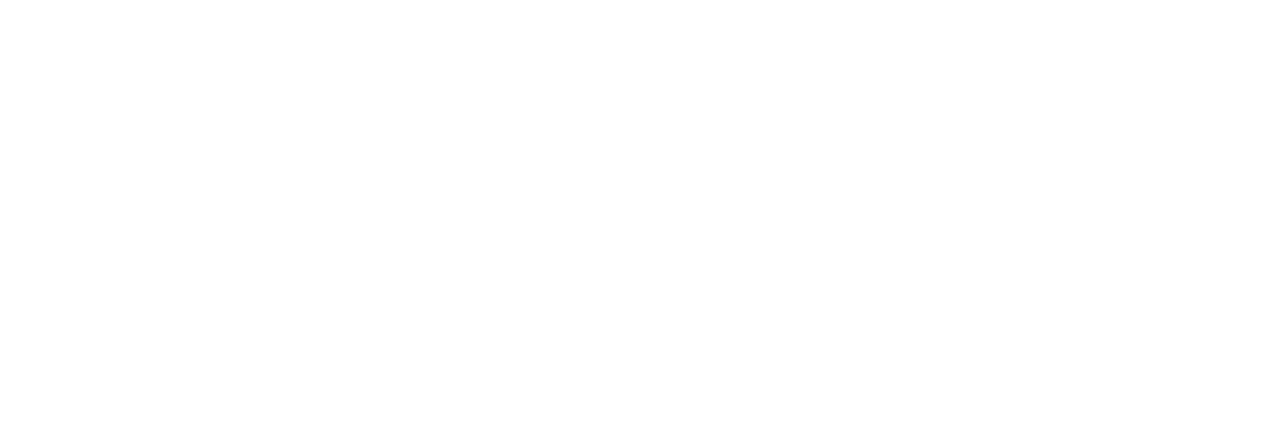
==== commit 412aeefa: "as shrimple as that" ====
--- a/index.html
+++ b/index.html
@@ -12,8 +12,6 @@
     <script src="https://unpkg.com/d3@5.9.1/dist/d3.min.js"></script>
     <script src="https://unpkg.com/scrollama"></script>
     <script src="https://cdn.tailwindcss.com"></script>
-    <script src="https://cdnjs.cloudflare.com/ajax/libs/p5.js/1.6.0/p5.js"></script>
-    <script src="https://unpkg.com/p5.js-svg@1.5.1"></script>
     <script src="https://kit.fontawesome.com/c576840504.js" crossorigin="anonymous"></script>
     <script src="scrollama.js"></script>
     <link href="https://cdnjs.cloudflare.com/ajax/libs/flowbite/2.2.1/flowbite.min.css" rel="stylesheet" />
@@ -29,15 +27,18 @@
     </section>
 
     <section id="intro" class="font-serif text-sm shadow-lg">
-        <h1 class="font-bold" style="margin-bottom: 0.4cm;">
+        <h1 class="font-bold">
             What are wetlands?
         </h1>
         <p>
             wetlands are
         </p>
-        <h2 class="font-bold" style="margin-top: 0.4cm;">
+        <h2 class="font-bold">
             Why are they important?
         </h2>
+        <p>
+            Wetlands provide numerous services essential for blablabla
+        </p>
         <div class="bloques-container">
             <div class="bloque transition duration-100 hover:scale-105" data-tooltip-target="tooltip1"
                 data-tooltip-placement="left" data-tooltip-style="light" style="background-color: rgb(4, 204, 177);">
@@ -249,16 +250,18 @@
 
         <article>
             <div class="step" data-step="1">
-                <p>STEP 1</p>
+                <div>
+                    Theres like 3 wetlands across the world
+                </div>
             </div>
             <div class="step" data-step="2">
-                <p>STEP 2</p>
+                <div>2 of them are in hualpen</div>
             </div>
             <div class="step" data-step="3">
-                <p>STEP 3</p>
+                <div>sike</div>
             </div>
             <div class="step" data-step="4">
-                <p>STEP 4</p>
+                <div>STEP 4</div>
             </div>
         </article>
     </section>
--- a/style.css
+++ b/style.css
@@ -4,8 +4,8 @@
     scale: 1.6;
     width: 100%;
     height: 100%;
+    opacity: 1;
     z-index: -1;
-
 }
 
 #portada {
@@ -35,10 +35,10 @@
     border-color: lightslategray;
     border-width: 1px;
     padding: 0.5cm;
-    margin-bottom: 20vh;
 
     h1,
     h2 {
+        margin: 0.4cm;
         text-align: center;
     }
 
--- a/scrollama-overlay.css
+++ b/scrollama-overlay.css
@@ -2,19 +2,24 @@
     position: relative;
     background-color: rgba(243, 243, 243, 0.5);
     padding: 1rem;
+    display: flex;
+    align-items: center;
+    justify-content: center;
+    flex-direction: column;
 
     article {
         position: relative;
         padding: 0;
-        max-width: 20rem;
         margin: 0 auto;
     }
 
     figure {
         position: -webkit-sticky;
         position: sticky;
-        left: 0;
+        height: 80vh;
+        top: 10vh;
         width: 100%;
+        max-width: 100vh;
         margin: 0;
         -webkit-transform: translate3d(0, 0, 0);
         -moz-transform: translate3d(0, 0, 0);
@@ -38,9 +43,18 @@
     }
 
     .step {
-        margin: 0 auto 2rem auto;
-        color: #fff;
-        background-color: rgba(0, 0, 0, 0.1);
+        max-width: 400px;
+        padding-bottom: 50vh;
+
+        >div {
+            text-align: justify;
+            margin-inline: auto;
+            background-color: white;
+            border-style: solid;
+            border-color: lightslategray;
+            border-width: 1px;
+            padding: 0.5cm;
+        }
     }
 
     .step:last-child {
@@ -52,10 +66,9 @@
         color: #3b3b3b;
     }
 
-    .step p {
+    .step h1,
+    h2 {
+        margin: 0.4cm;
         text-align: center;
-        padding: 1rem;
-        font-size: 1.5rem;
-        background-color: #3b3b3b;
     }
 }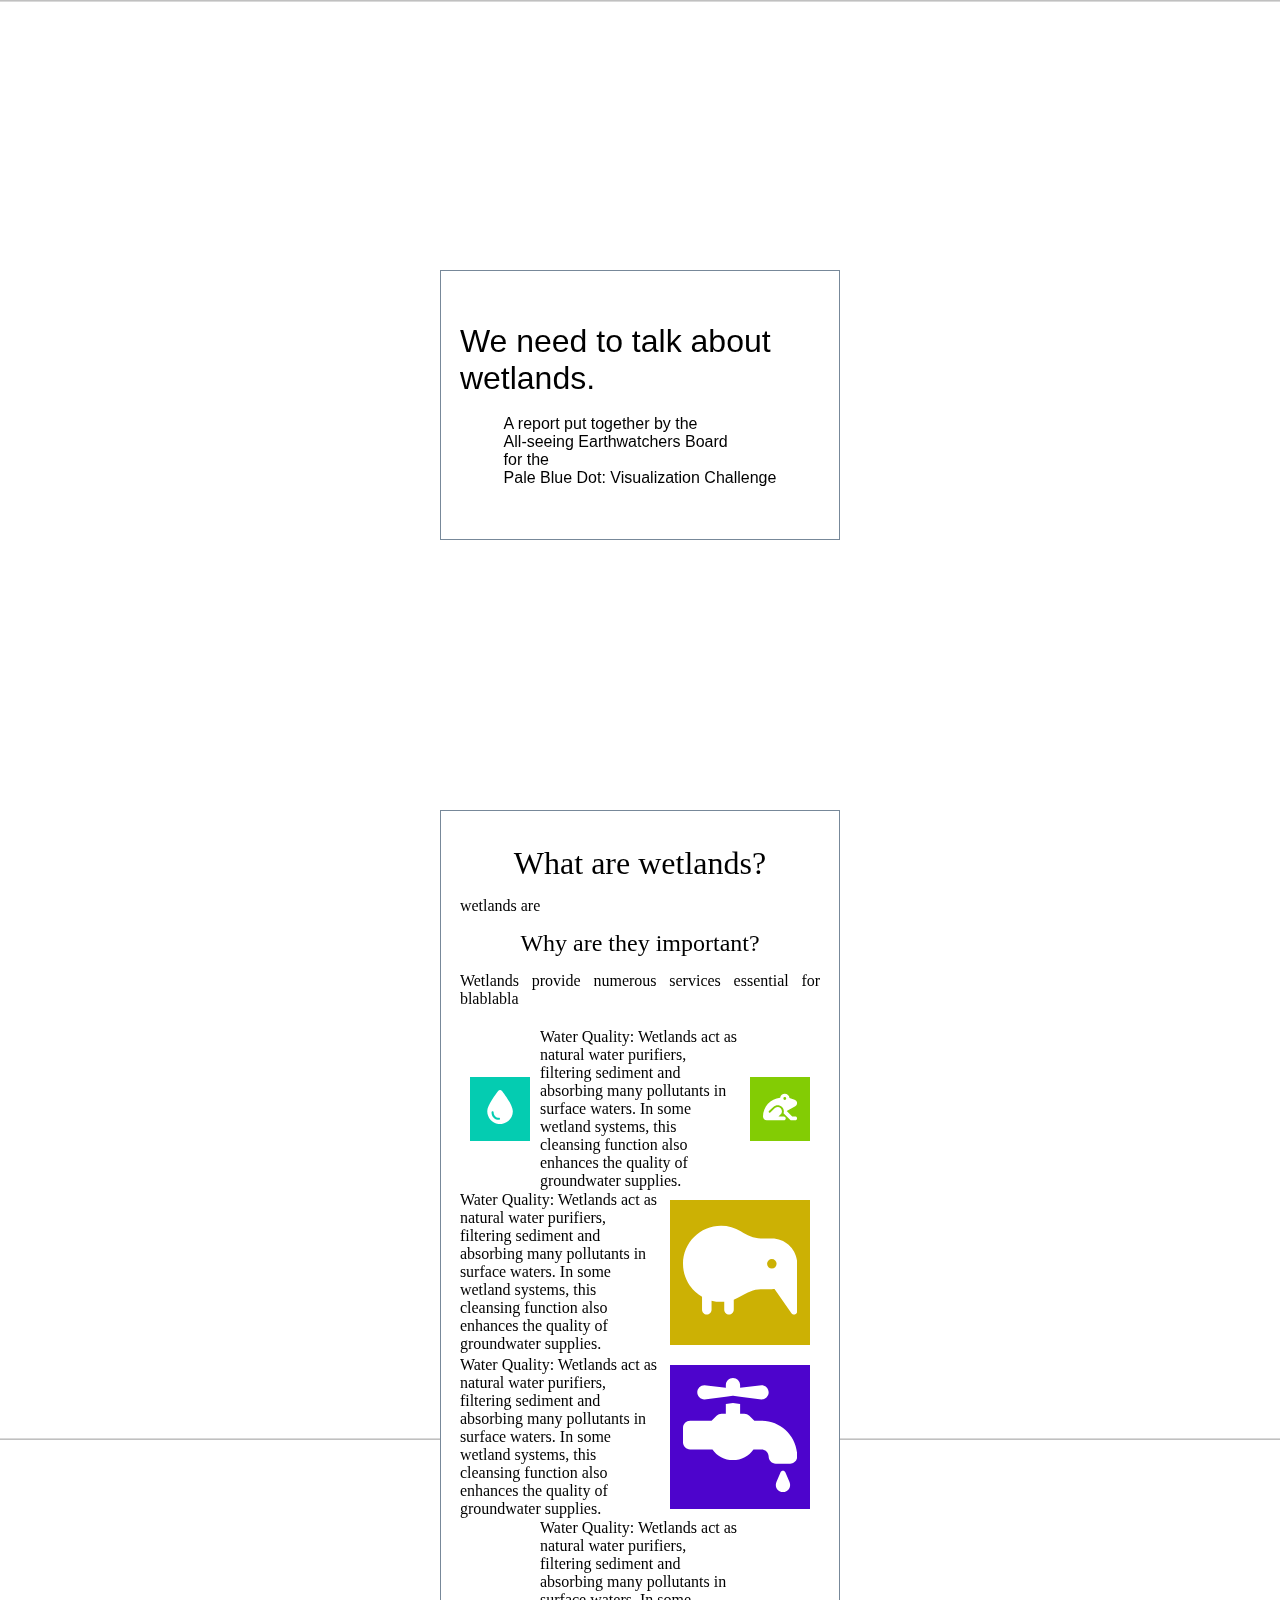
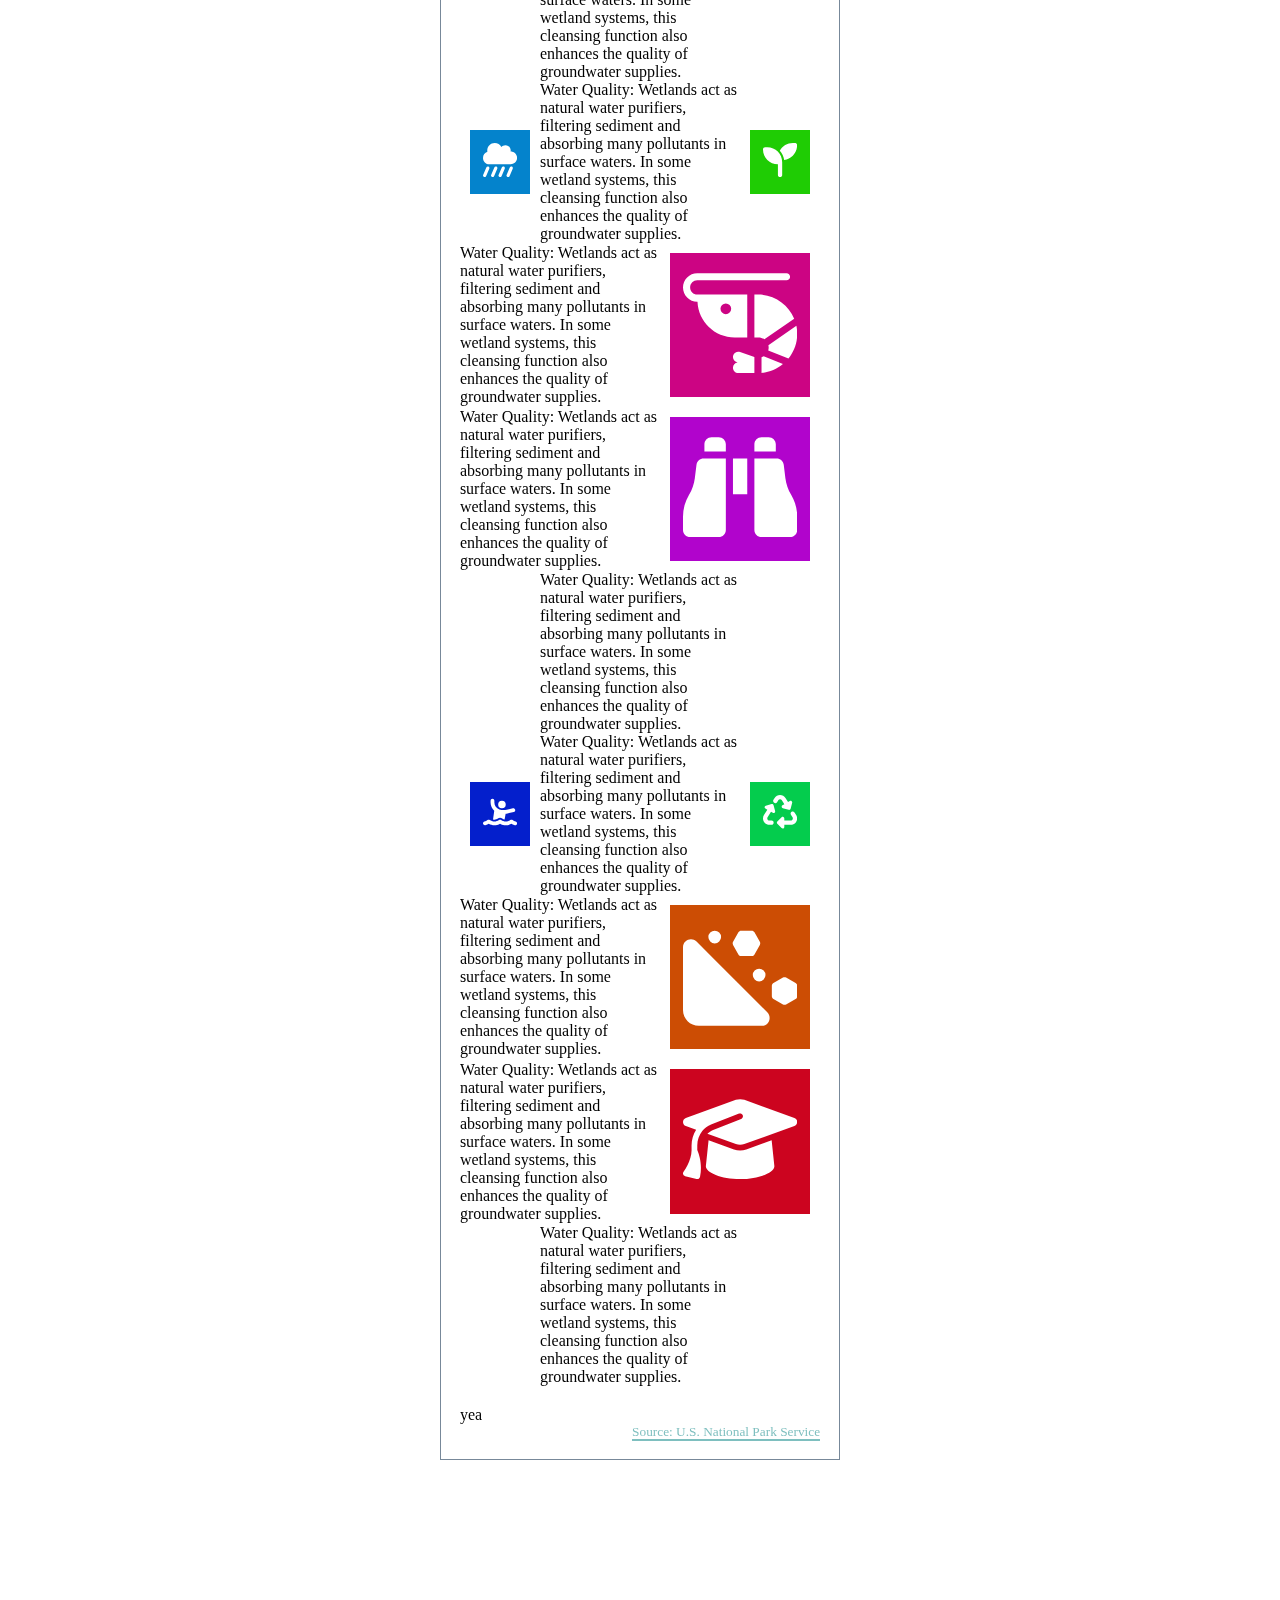
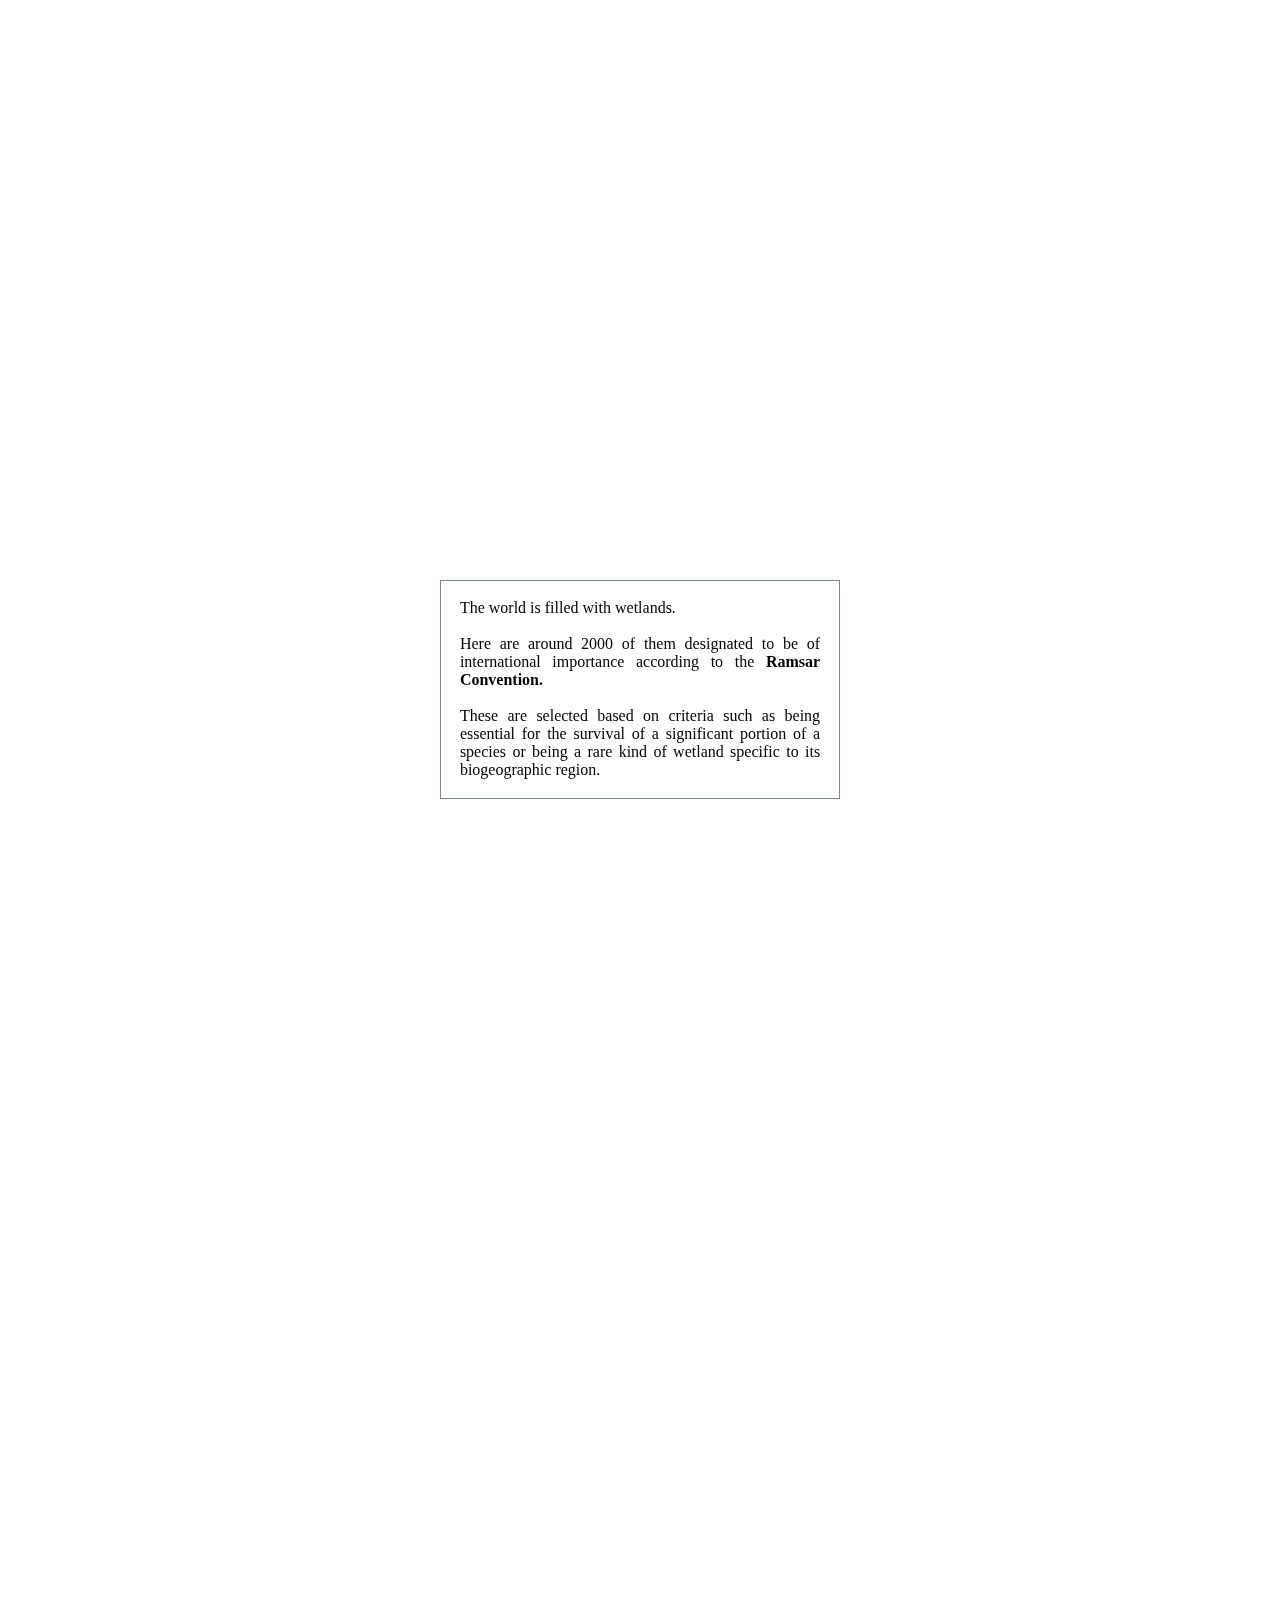
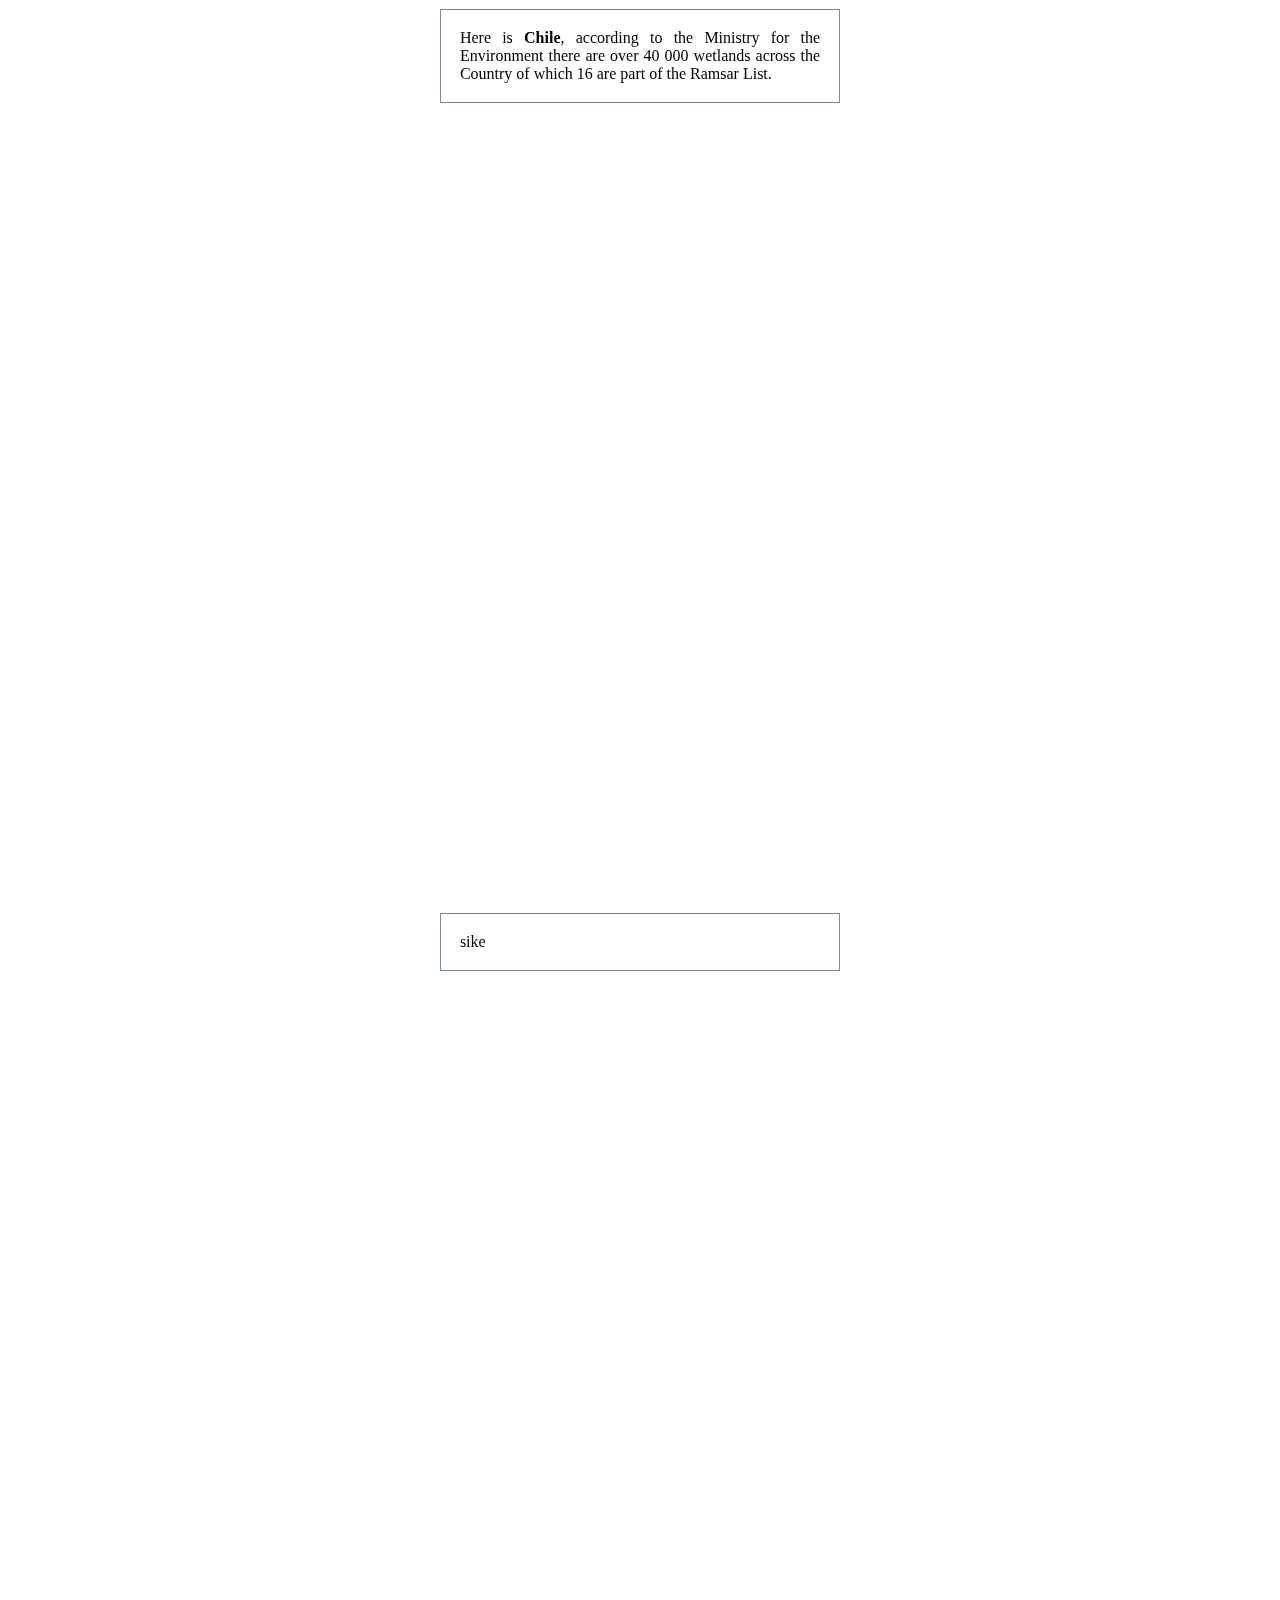
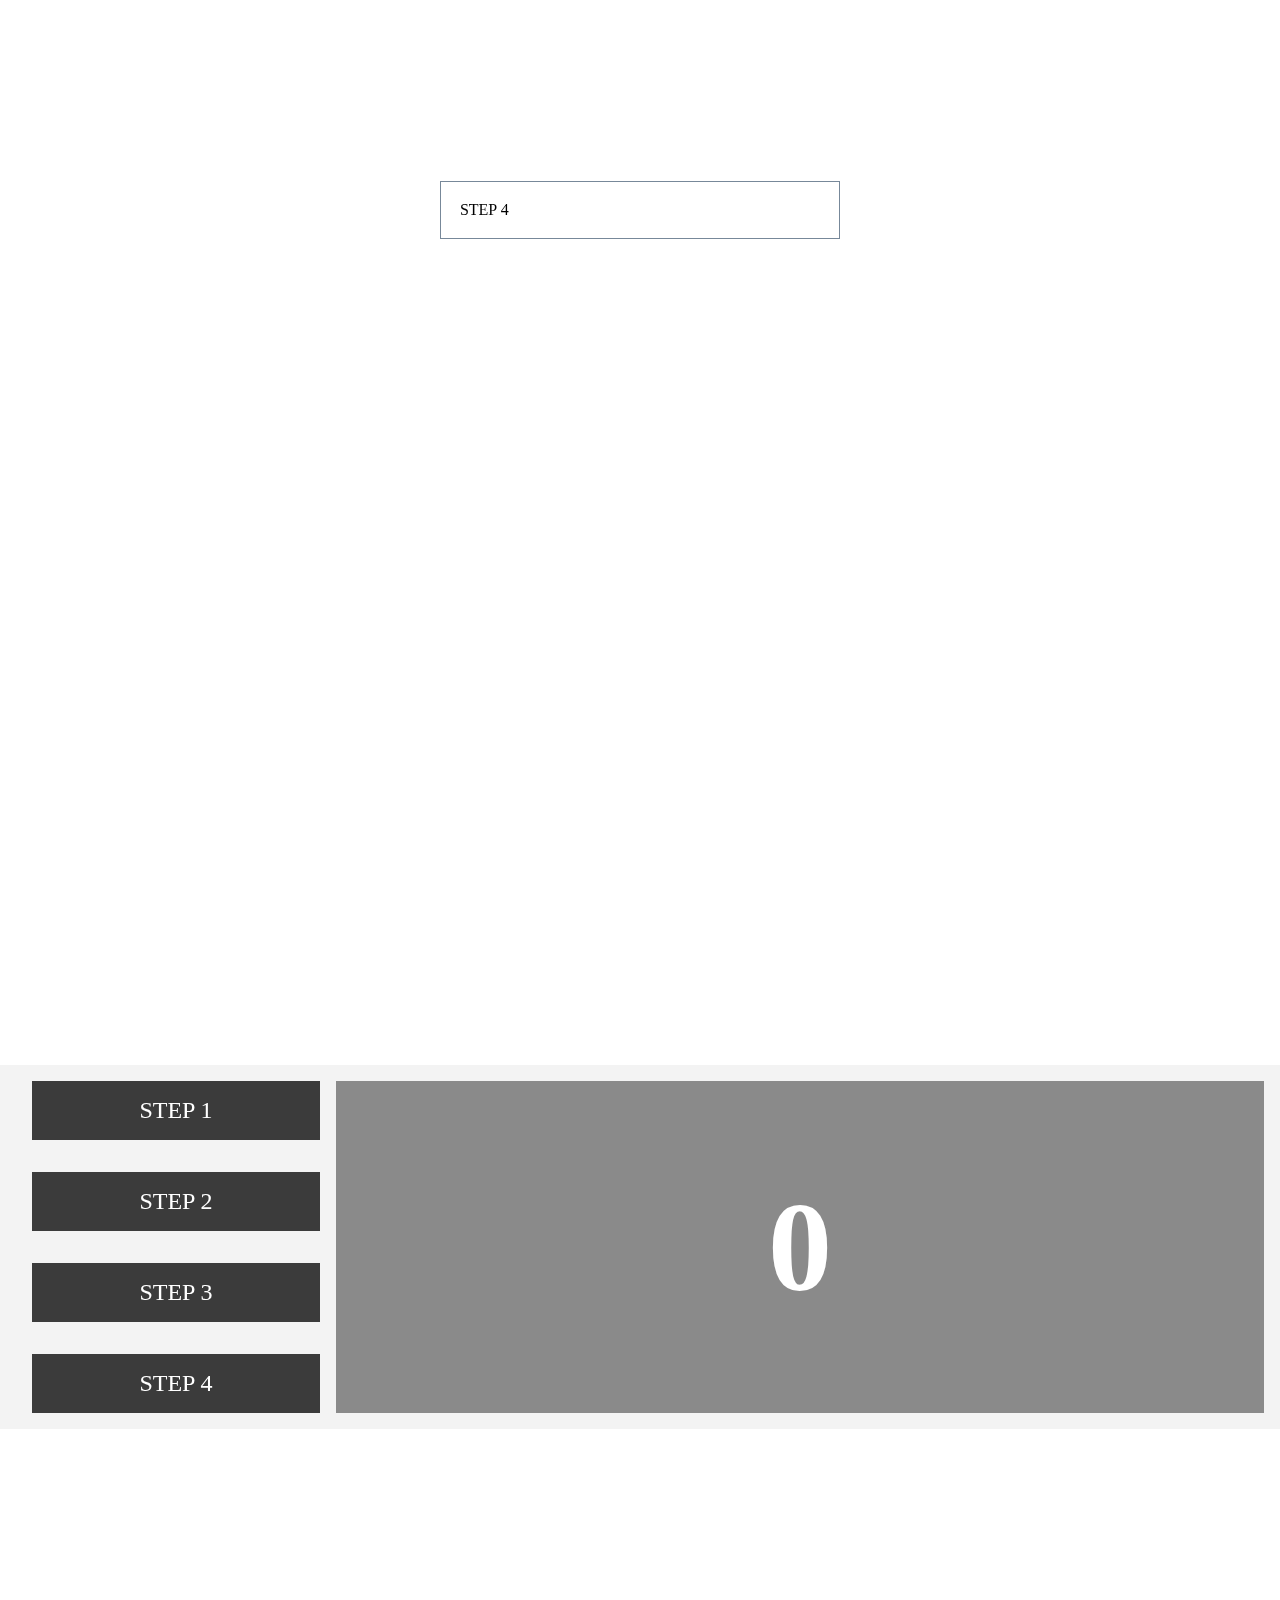
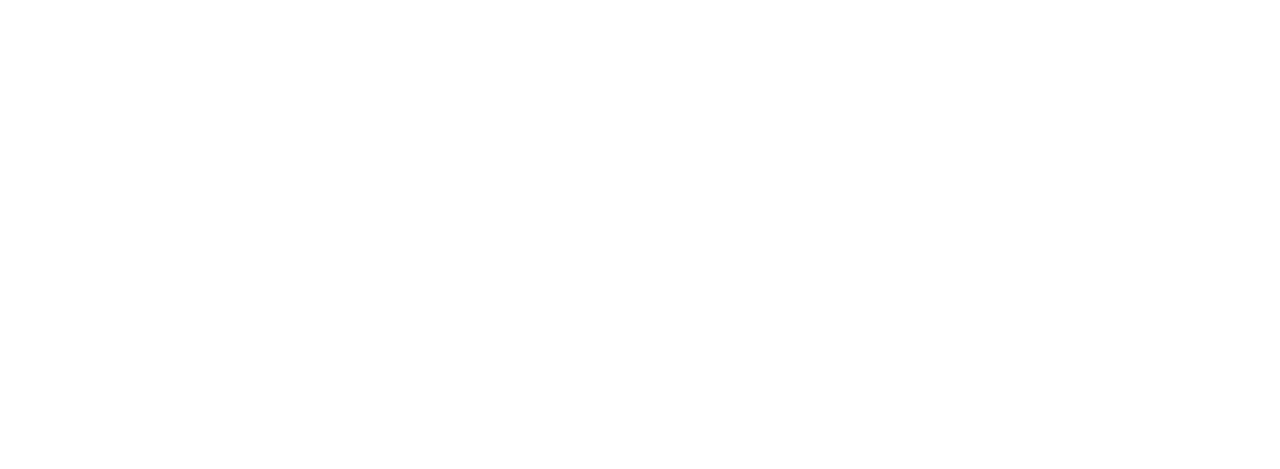
==== commit f4c15f4e: "vamos chile" ====
--- a/index.html
+++ b/index.html
@@ -8,21 +8,28 @@
     <link rel="stylesheet" href="style.css" />
     <link rel="stylesheet" href="scrollama-overlay.css" />
     <link rel="stylesheet" href="scrollama-side.css" />
+    <script src="versor.js"></script>
     <script src="https://unpkg.com/@webcomponents/webcomponentsjs@^2/"></script>
     <script src="https://unpkg.com/d3@5.9.1/dist/d3.min.js"></script>
     <script src="https://unpkg.com/scrollama"></script>
     <script src="https://cdn.tailwindcss.com"></script>
     <script src="https://kit.fontawesome.com/c576840504.js" crossorigin="anonymous"></script>
+    <script src="worldmap.js"></script>
     <script src="scrollama.js"></script>
     <link href="https://cdnjs.cloudflare.com/ajax/libs/flowbite/2.2.1/flowbite.min.css" rel="stylesheet" />
+    <script src="https://cdnjs.cloudflare.com/ajax/libs/topojson/3.0.2/topojson.min.js"
+        integrity="sha512-4UKI/XKm3xrvJ6pZS5oTRvIQGIzZFoXR71rRBb1y2N+PbwAsKa5tPl2J6WvbEvwN3TxQCm8hMzsl/pO+82iRlg=="
+        crossorigin="anonymous" referrerpolicy="no-referrer"></script>
 </head>
 
 <body>
     <img id="bg" src="concepcion4.webp">
     <section id="portada" class="shadow-lg">
-        <h1 class="text-4xl text-gray-800 font-serif">wetlands</h1>
-        <p class="text-xl text-gray-400">
-            por los de la nasa.
+        <h1 class="text-4xl text-gray-800 font-serif text-center">We need to talk about wetlands.</h1>
+        <br>
+        <p class="text-lg text-gray-400 text-center font-serif">
+            A report put together by the <br> All-seeing Earthwatchers Board <br> for the <br> Pale Blue Dot:
+            Visualization Challenge
         </p>
     </section>
 
@@ -243,25 +250,40 @@
         </div>
     </section>
 
-    <section class=" scrolly" id="scrolly-overlay">
+    <section class="scrolly" id="scrolly-overlay" style="padding-top: 80vh">
         <figure>
-            <p>0</p>
+            <canvas id="worldmap">
+
+            </canvas>
         </figure>
 
         <article>
             <div class="step" data-step="1">
-                <div>
-                    Theres like 3 wetlands across the world
+                <div class="shadow-lg">
+                    The world is filled with wetlands.<br><br>
+                    Here are around 2000 of them designated to be of international importance according to the <b>Ramsar
+                        Convention.</b>
+                    <br><br>
+                    These are selected based on criteria such as being essential for the survival of a significant
+                    portion of a species or being a rare kind of wetland specific to its biogeographic region.
                 </div>
             </div>
             <div class="step" data-step="2">
-                <div>2 of them are in hualpen</div>
+                <div class="shadow-lg">
+                    Here is <b>Chile</b>, according to the Ministry for the Environment there are over 40 000 wetlands
+                    across
+                    the Country of which 16 are part of the Ramsar List.
+                </div>
             </div>
             <div class="step" data-step="3">
-                <div>sike</div>
+                <div class="shadow-lg">
+                    sike
+                </div>
             </div>
             <div class="step" data-step="4">
-                <div>STEP 4</div>
+                <div class="shadow-lg">
+                    STEP 4
+                </div>
             </div>
         </article>
     </section>
--- a/style.css
+++ b/style.css
@@ -20,6 +20,7 @@
     flex-direction: column;
     margin-top: 30vh;
     margin-bottom: 30vh;
+    padding: 0.5cm;
     background-color: white;
     border-style: solid;
     border-color: lightslategray;
--- a/scrollama-overlay.css
+++ b/scrollama-overlay.css
@@ -1,6 +1,5 @@
 #scrolly-overlay {
     position: relative;
-    background-color: rgba(243, 243, 243, 0.5);
     padding: 1rem;
     display: flex;
     align-items: center;
@@ -14,18 +13,15 @@
     }
 
     figure {
-        position: -webkit-sticky;
-        position: sticky;
-        height: 80vh;
-        top: 10vh;
+        position: fixed;
+        top: 0px;
+        height: 100%;
         width: 100%;
-        max-width: 100vh;
-        margin: 0;
         -webkit-transform: translate3d(0, 0, 0);
         -moz-transform: translate3d(0, 0, 0);
         transform: translate3d(0, 0, 0);
-        background-color: rgba(138, 138, 138, 0.5);
-        z-index: 0;
+        z-index: -2;
+        opacity: 0;
     }
 
     figure p {
@@ -44,7 +40,7 @@
 
     .step {
         max-width: 400px;
-        padding-bottom: 50vh;
+        padding-bottom: 90vh;
 
         >div {
             text-align: justify;
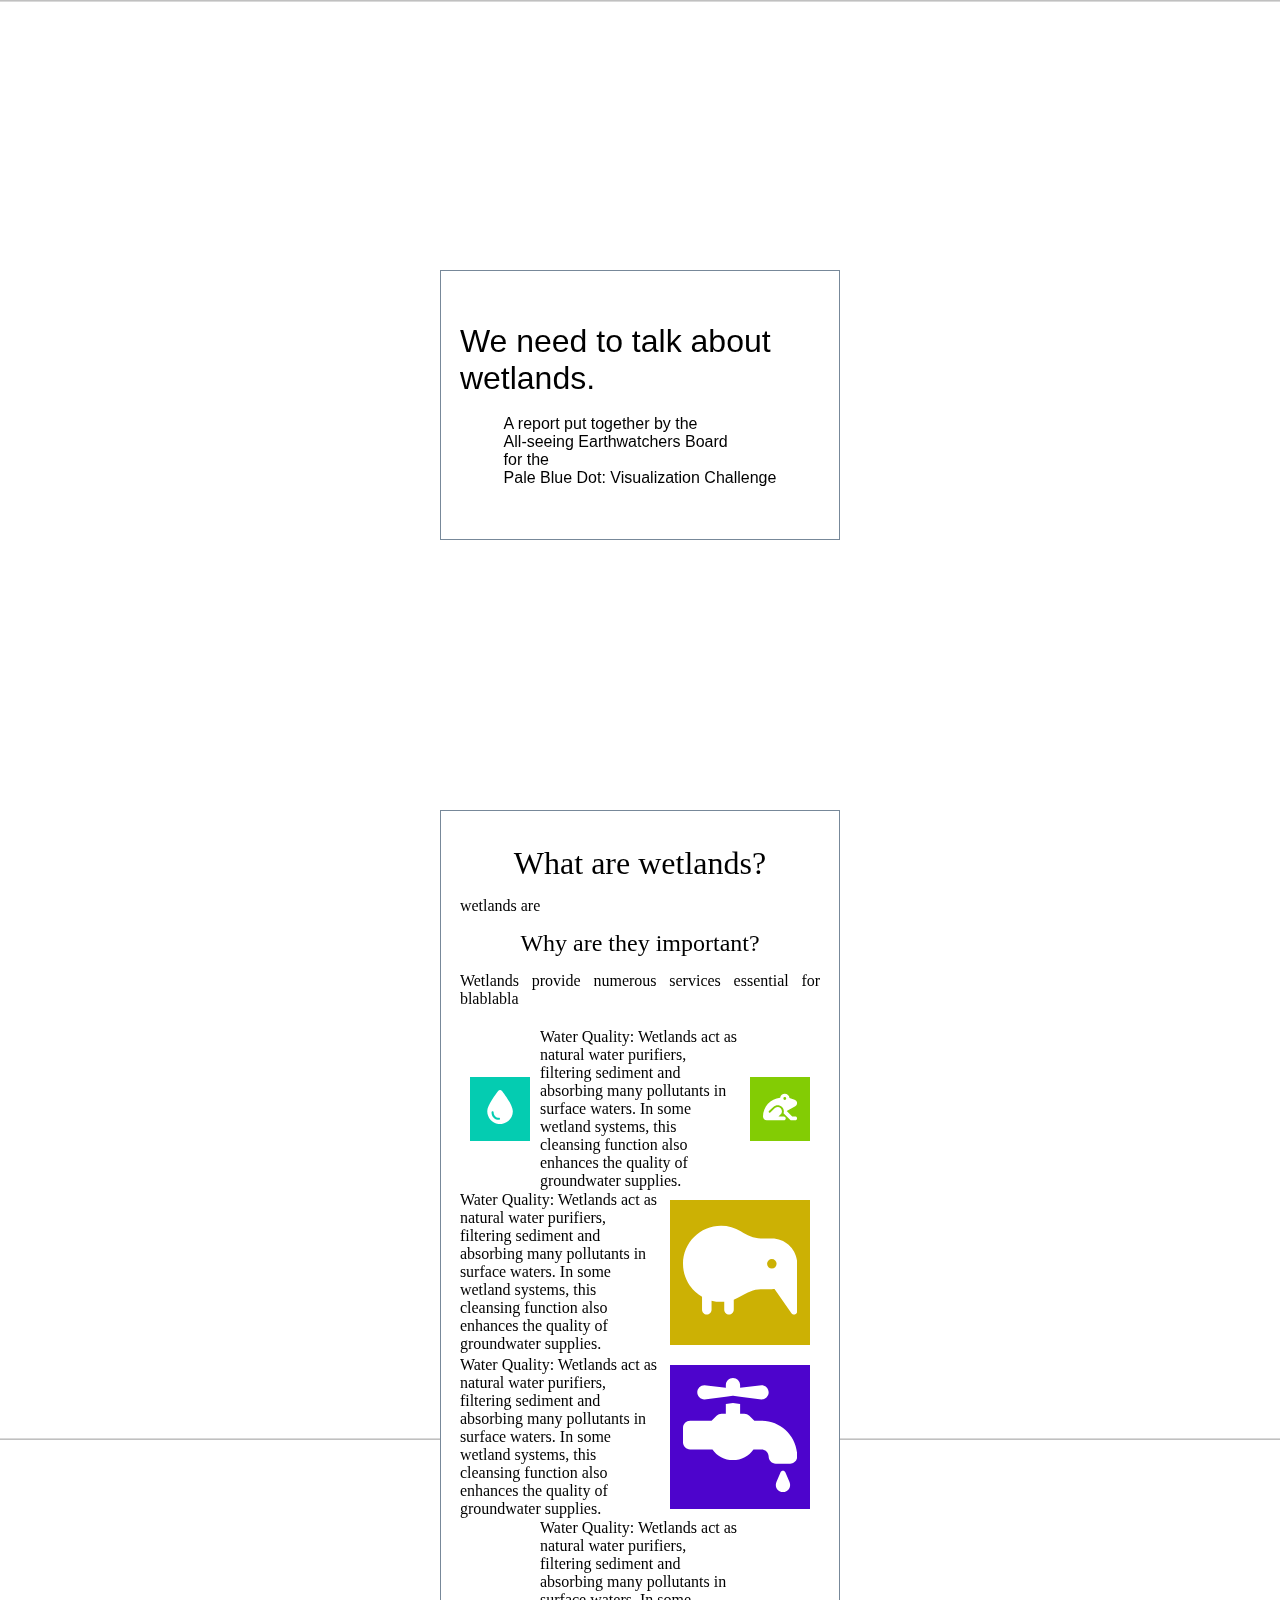
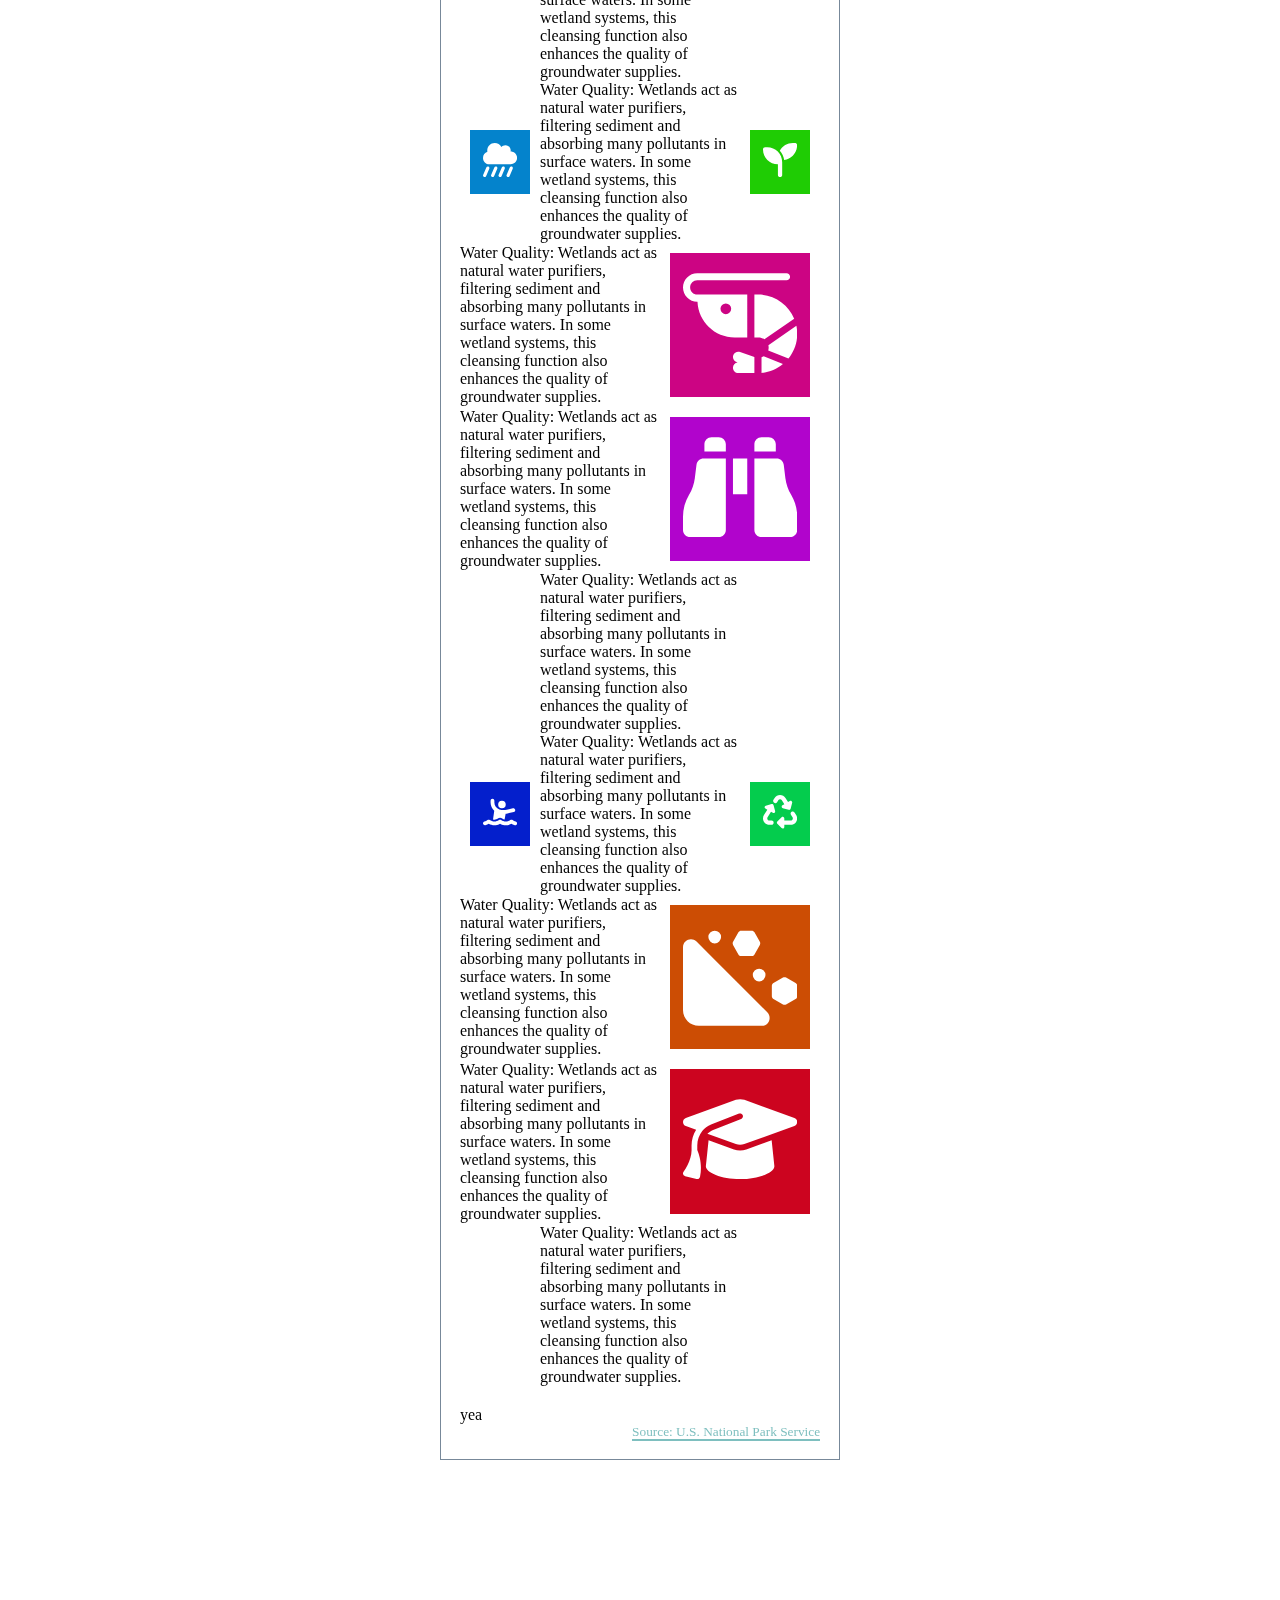
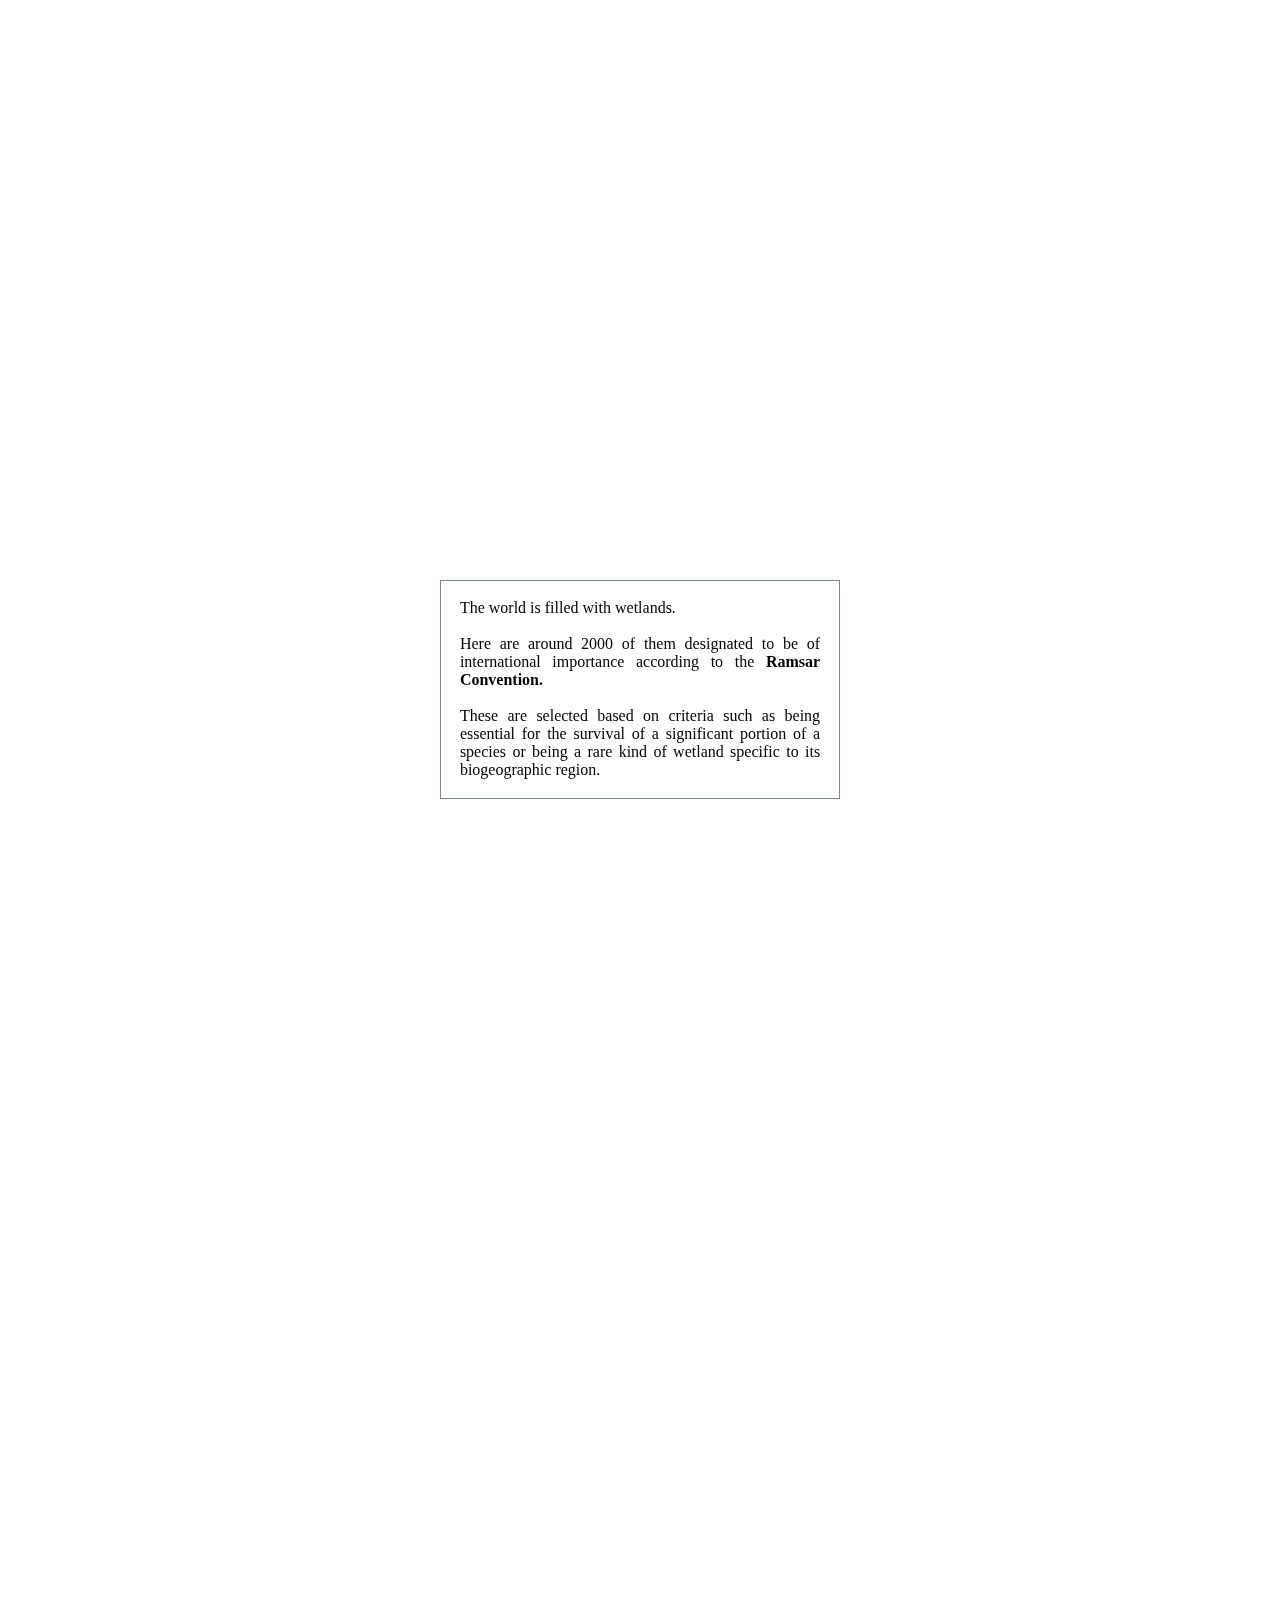
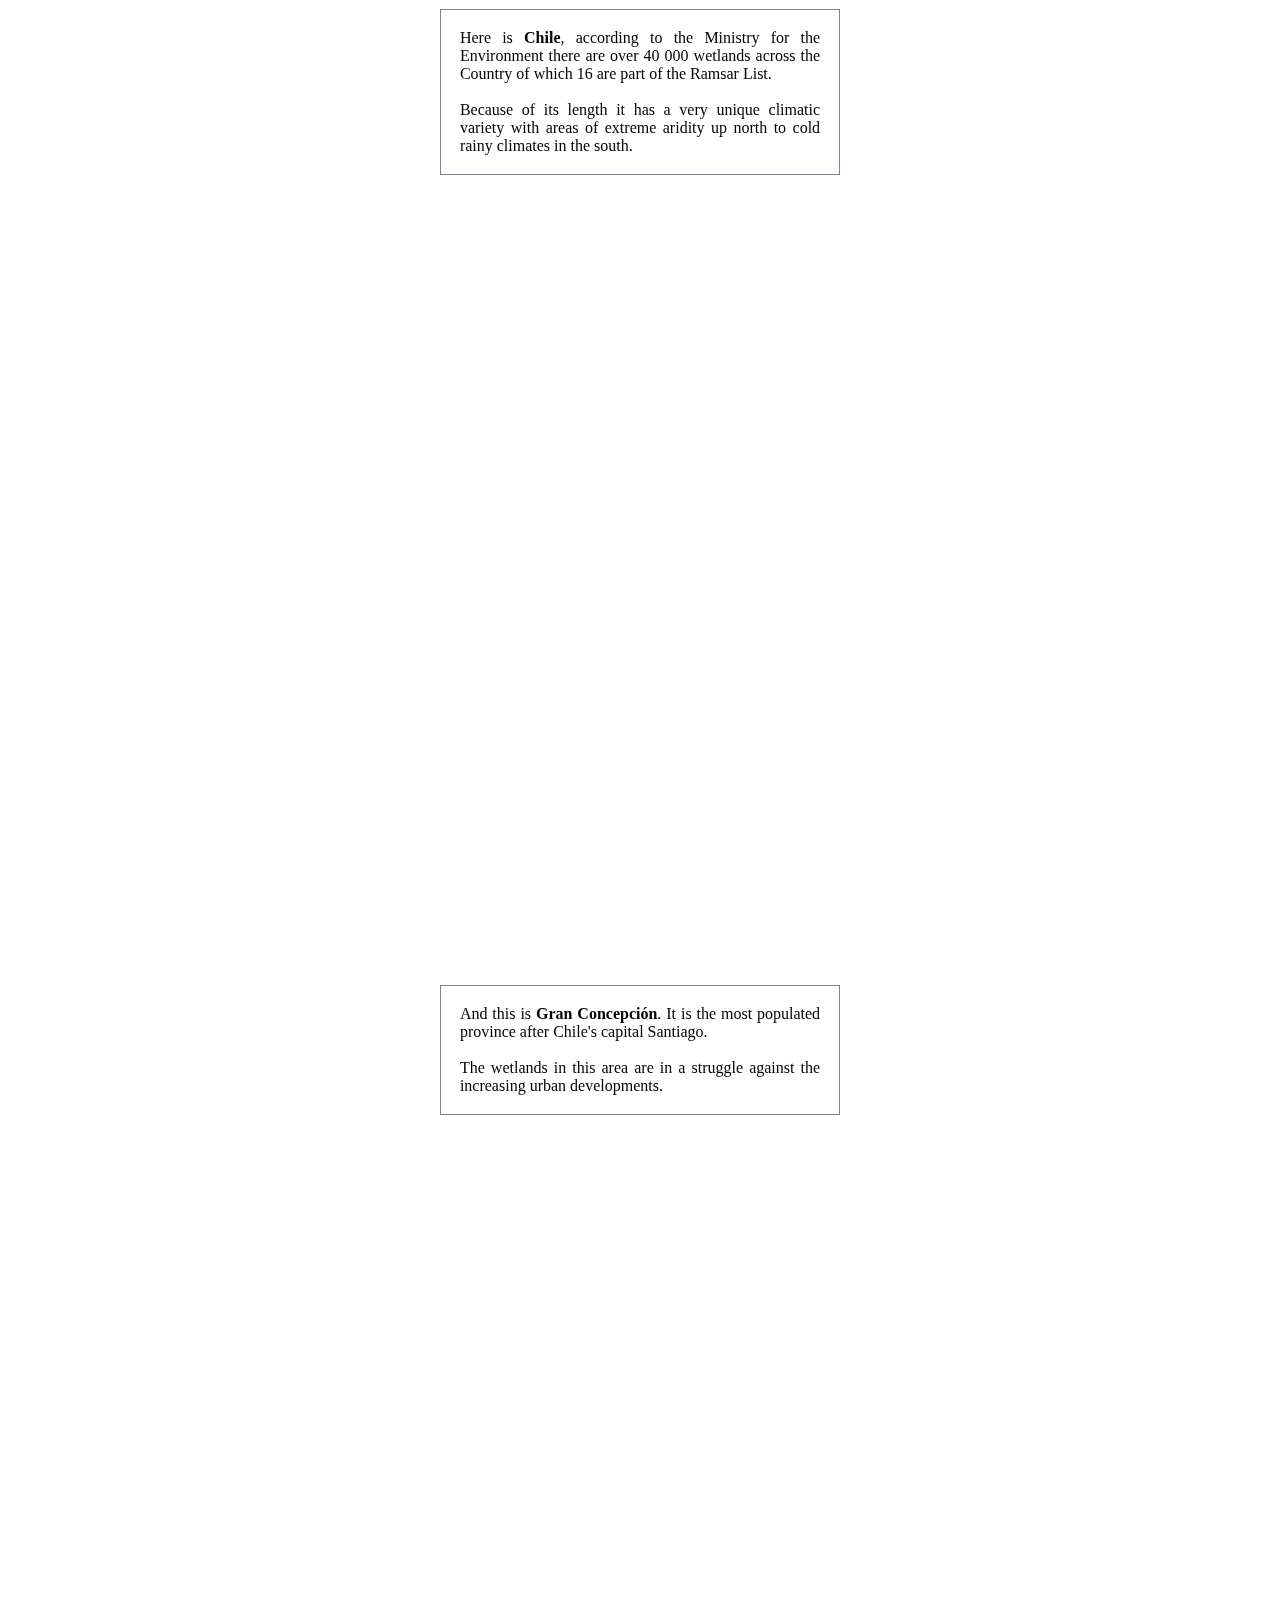
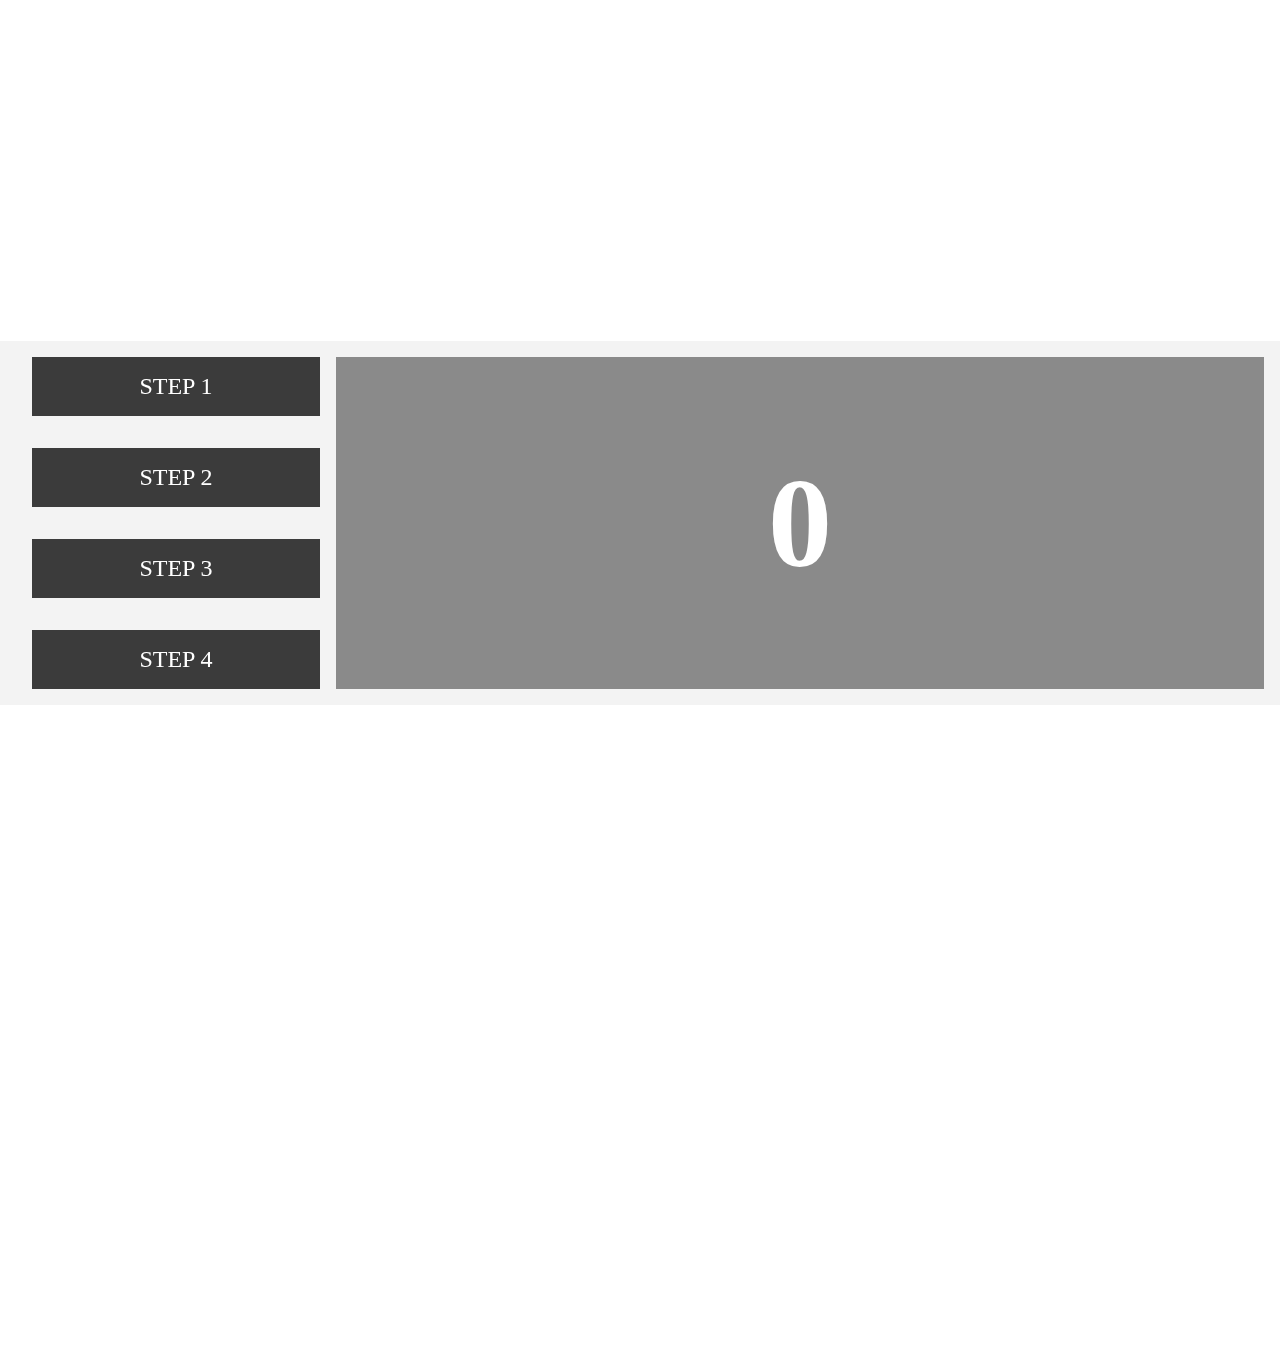
==== commit 6cec3b78: "ag" ====
--- a/index.html
+++ b/index.html
@@ -272,17 +272,16 @@
                 <div class="shadow-lg">
                     Here is <b>Chile</b>, according to the Ministry for the Environment there are over 40 000 wetlands
                     across
-                    the Country of which 16 are part of the Ramsar List.
+                    the Country of which 16 are part of the Ramsar List.<br><br>
+                    Because of its length it has a very unique climatic variety with areas of extreme aridity up north
+                    to cold rainy climates in the south.
                 </div>
             </div>
             <div class="step" data-step="3">
                 <div class="shadow-lg">
-                    sike
-                </div>
-            </div>
-            <div class="step" data-step="4">
-                <div class="shadow-lg">
-                    STEP 4
+                    And this is <b>Gran Concepción</b>. It is the most populated province
+                    after Chile's capital Santiago.<br><br>
+                    The wetlands in this area are in a struggle against the increasing urban developments.
                 </div>
             </div>
         </article>
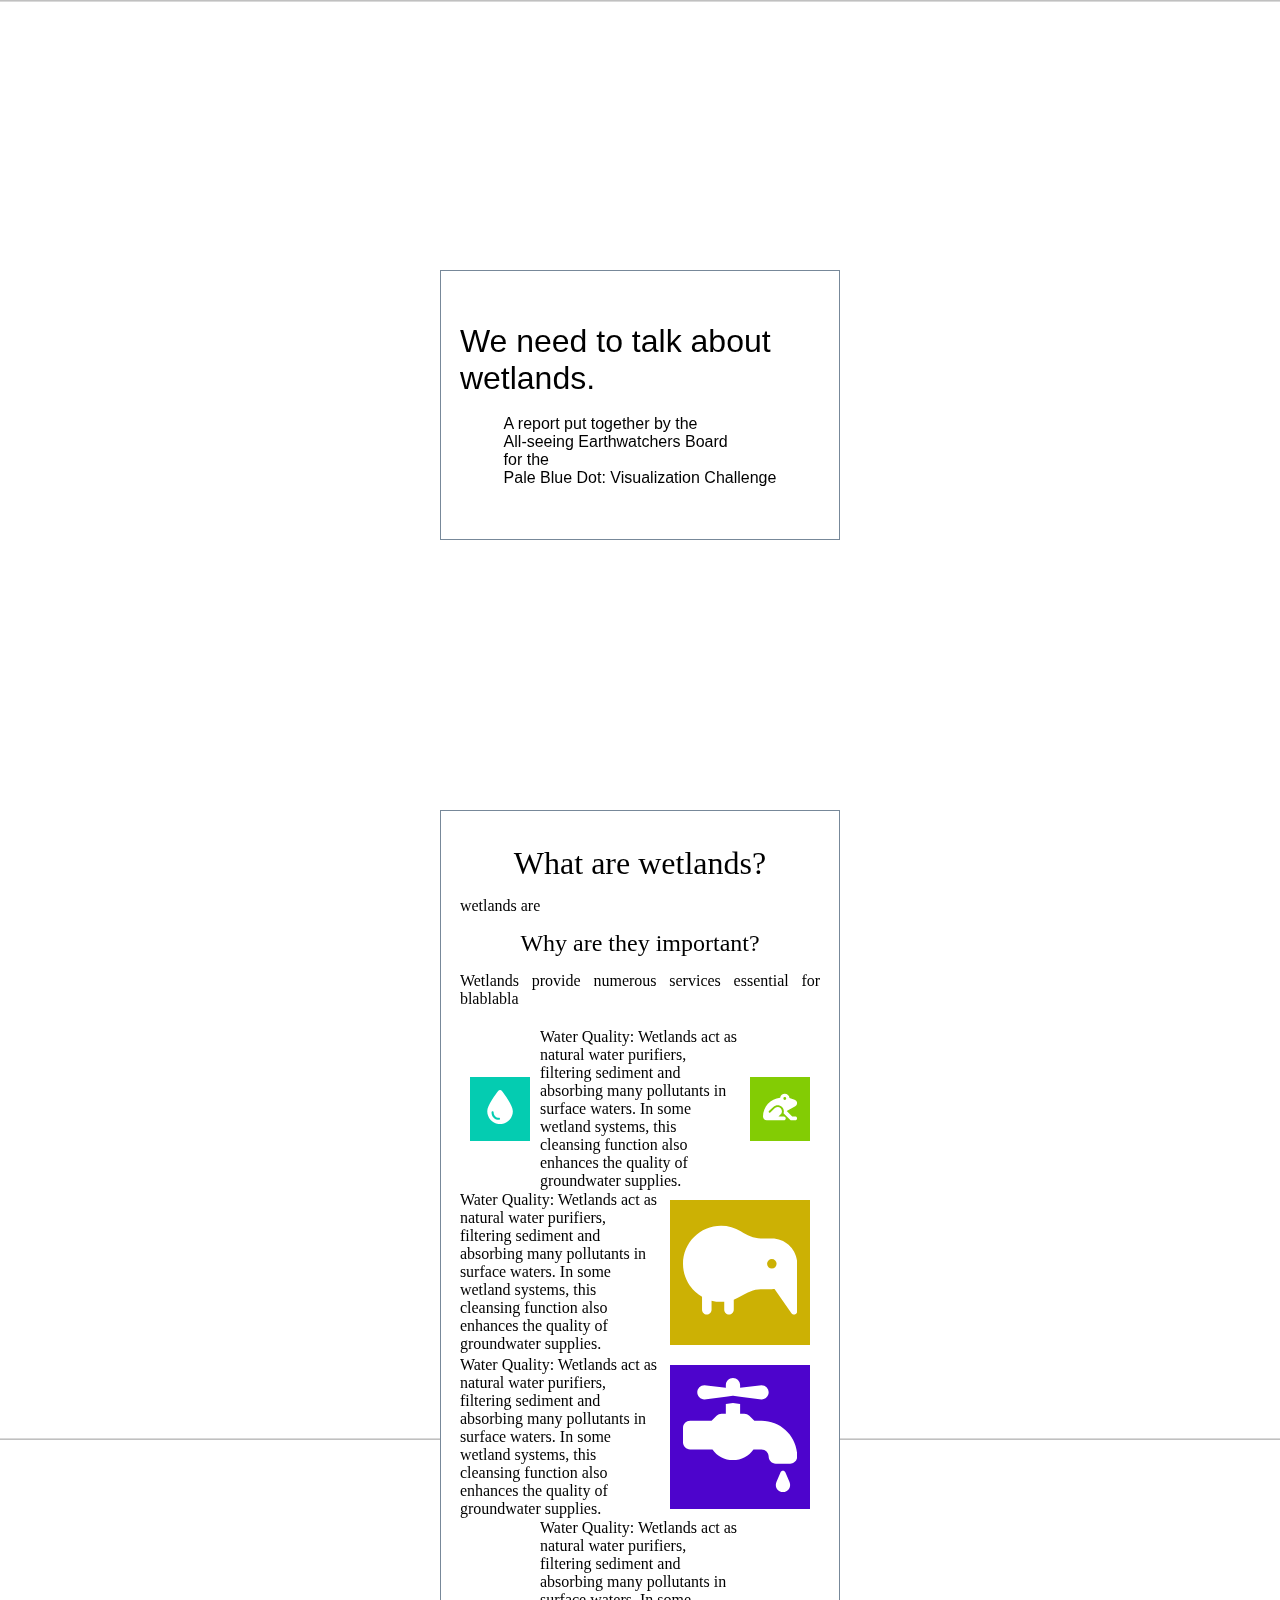
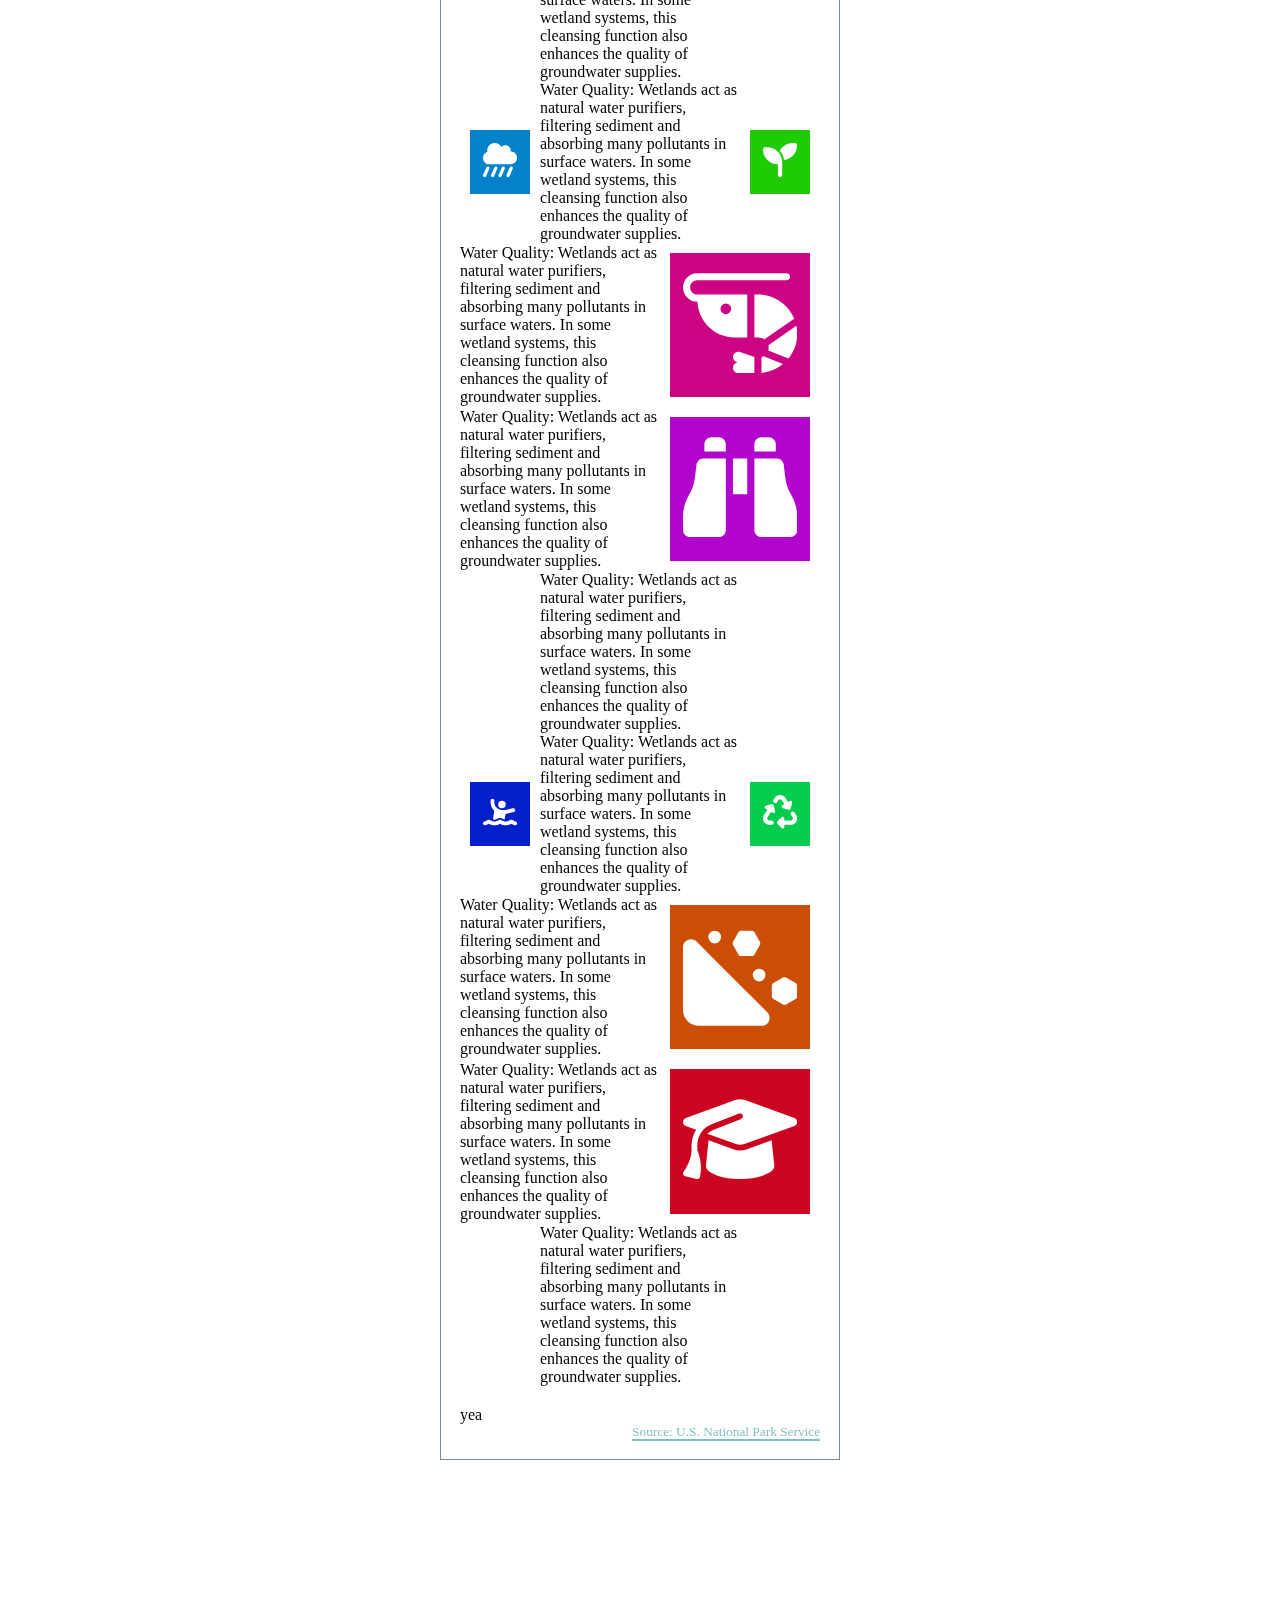
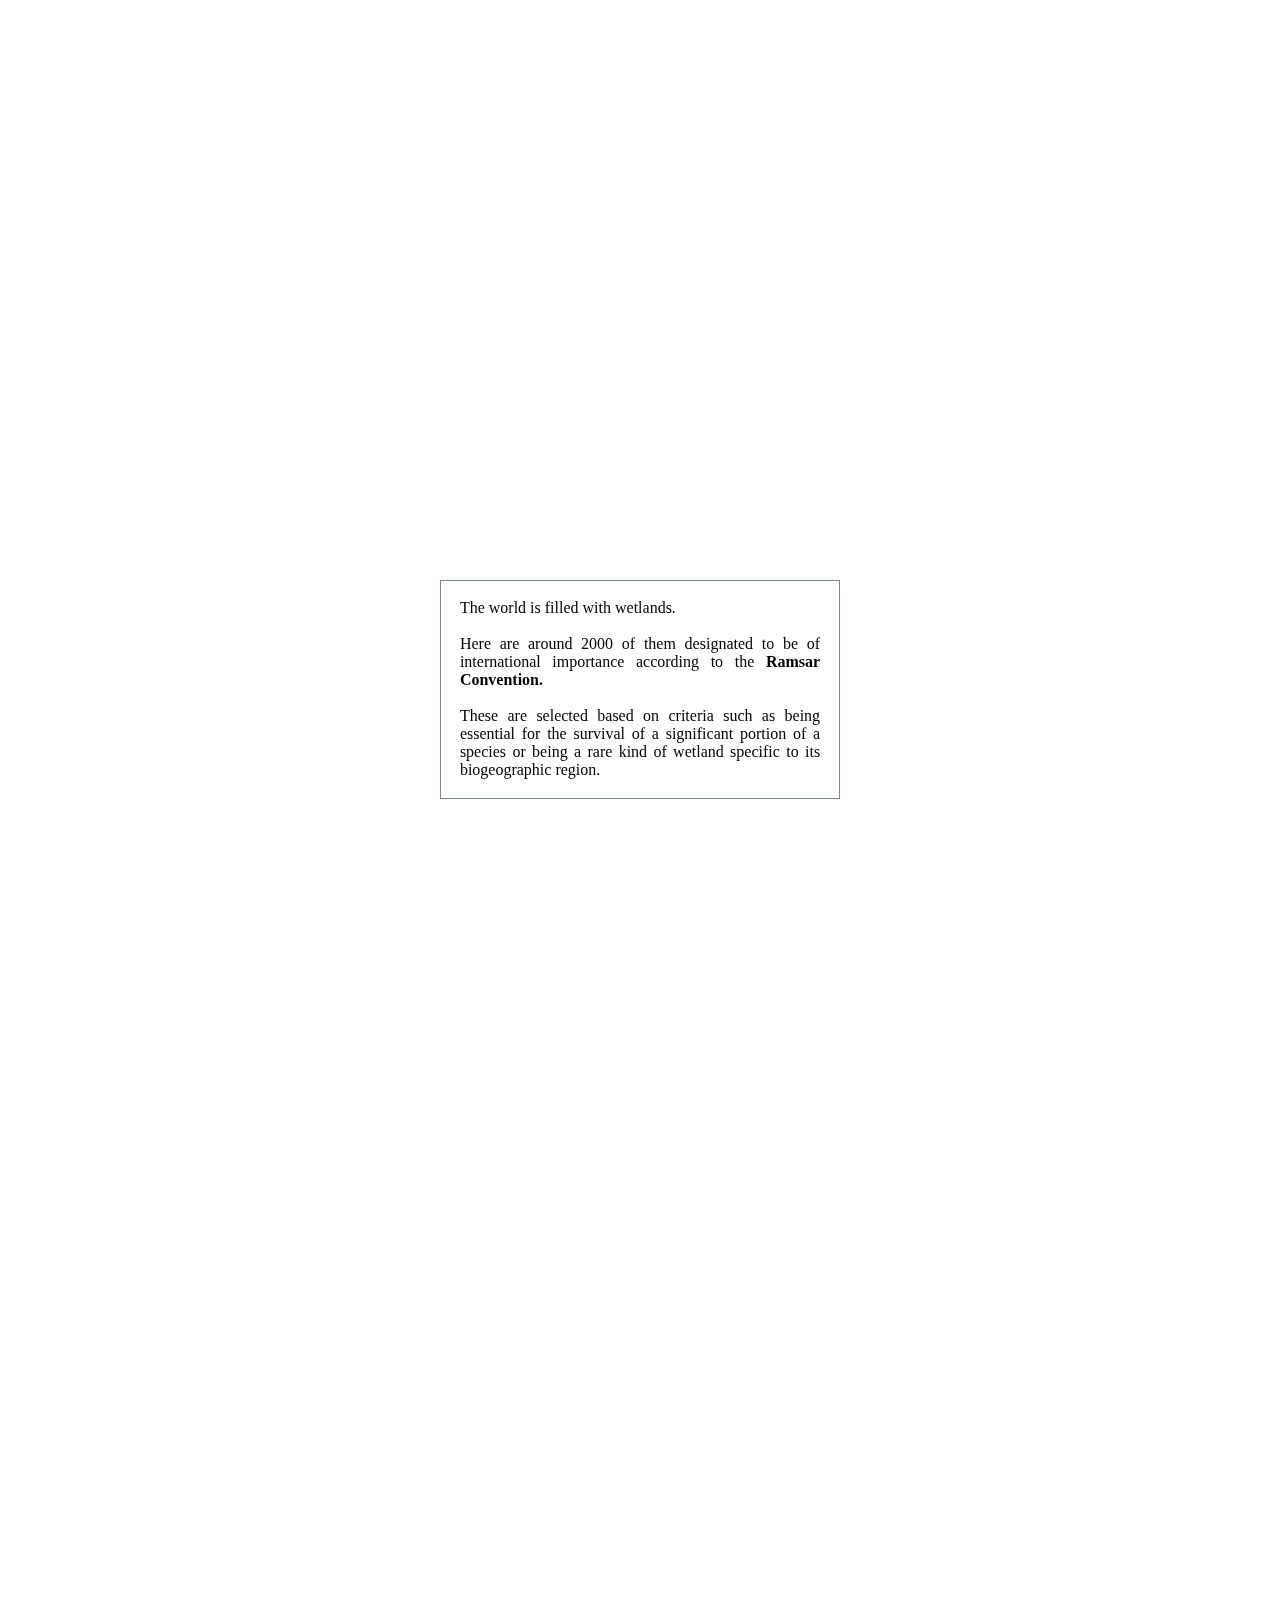
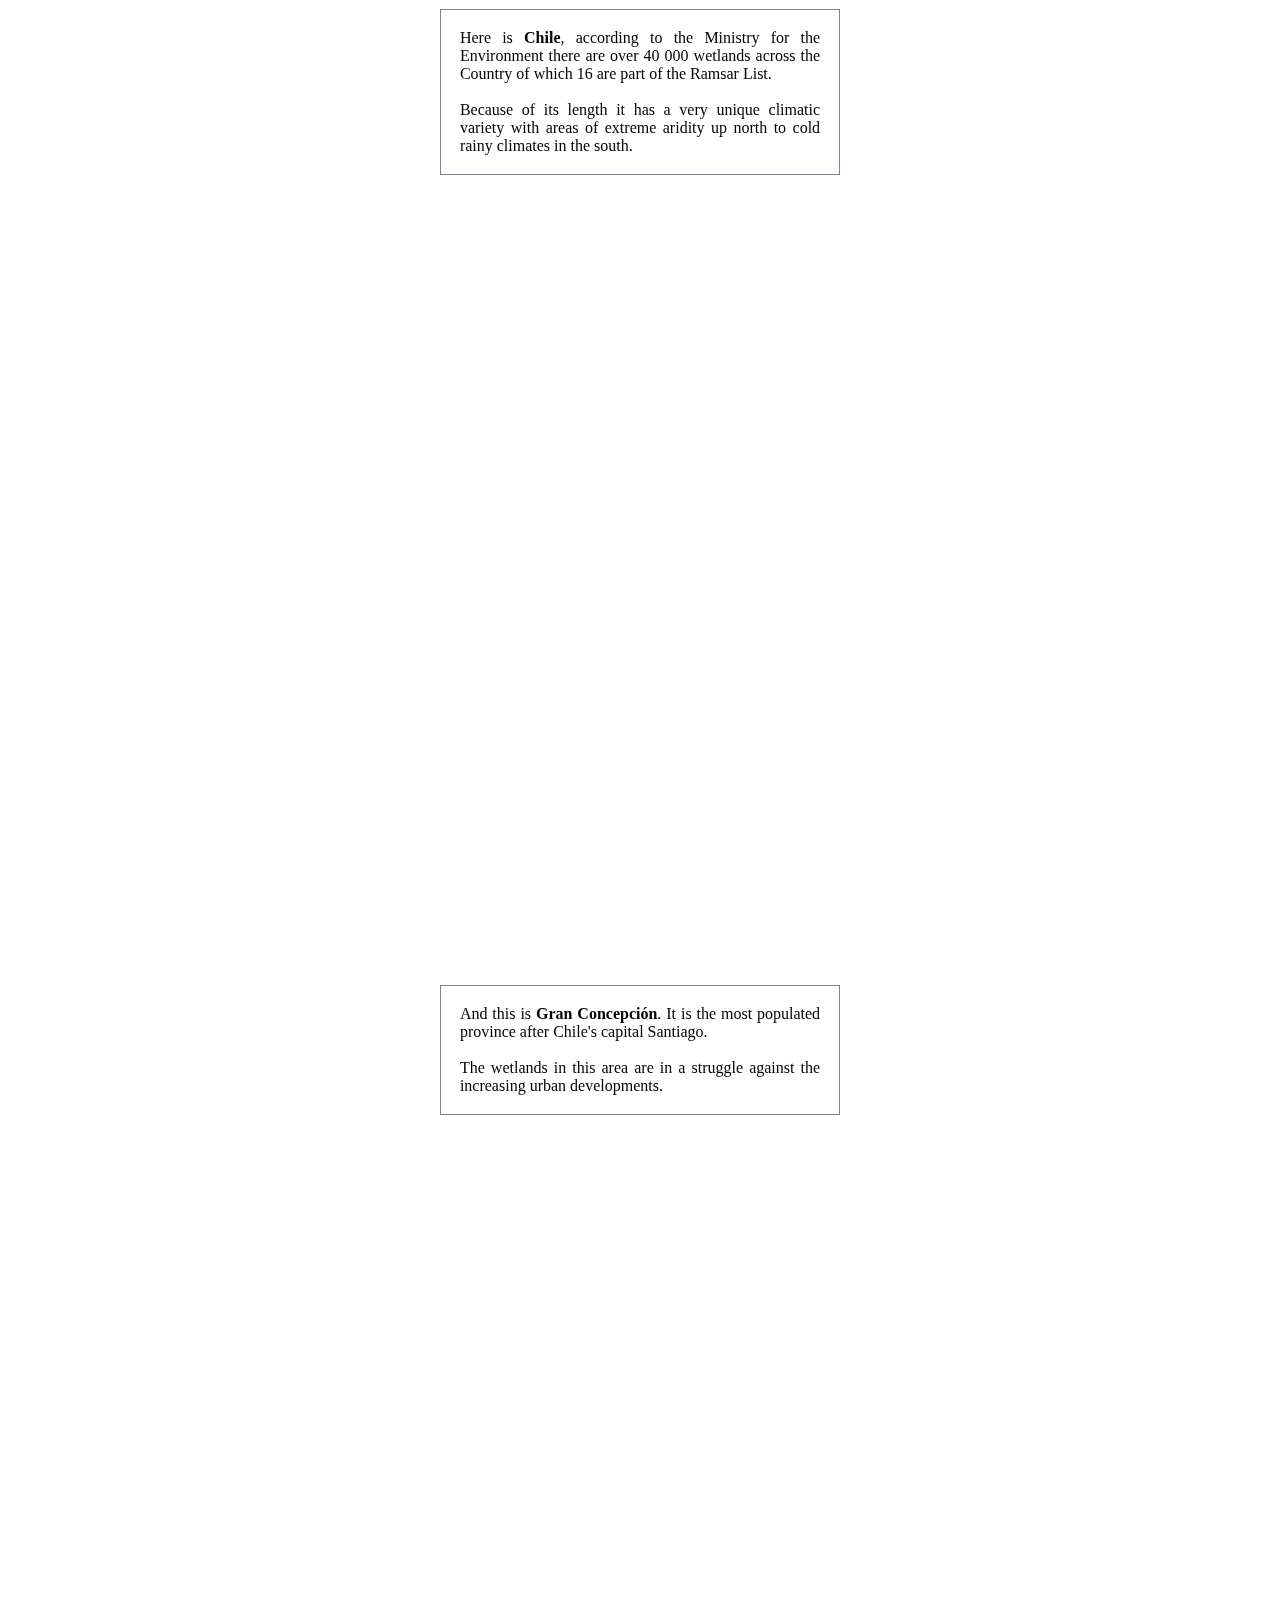
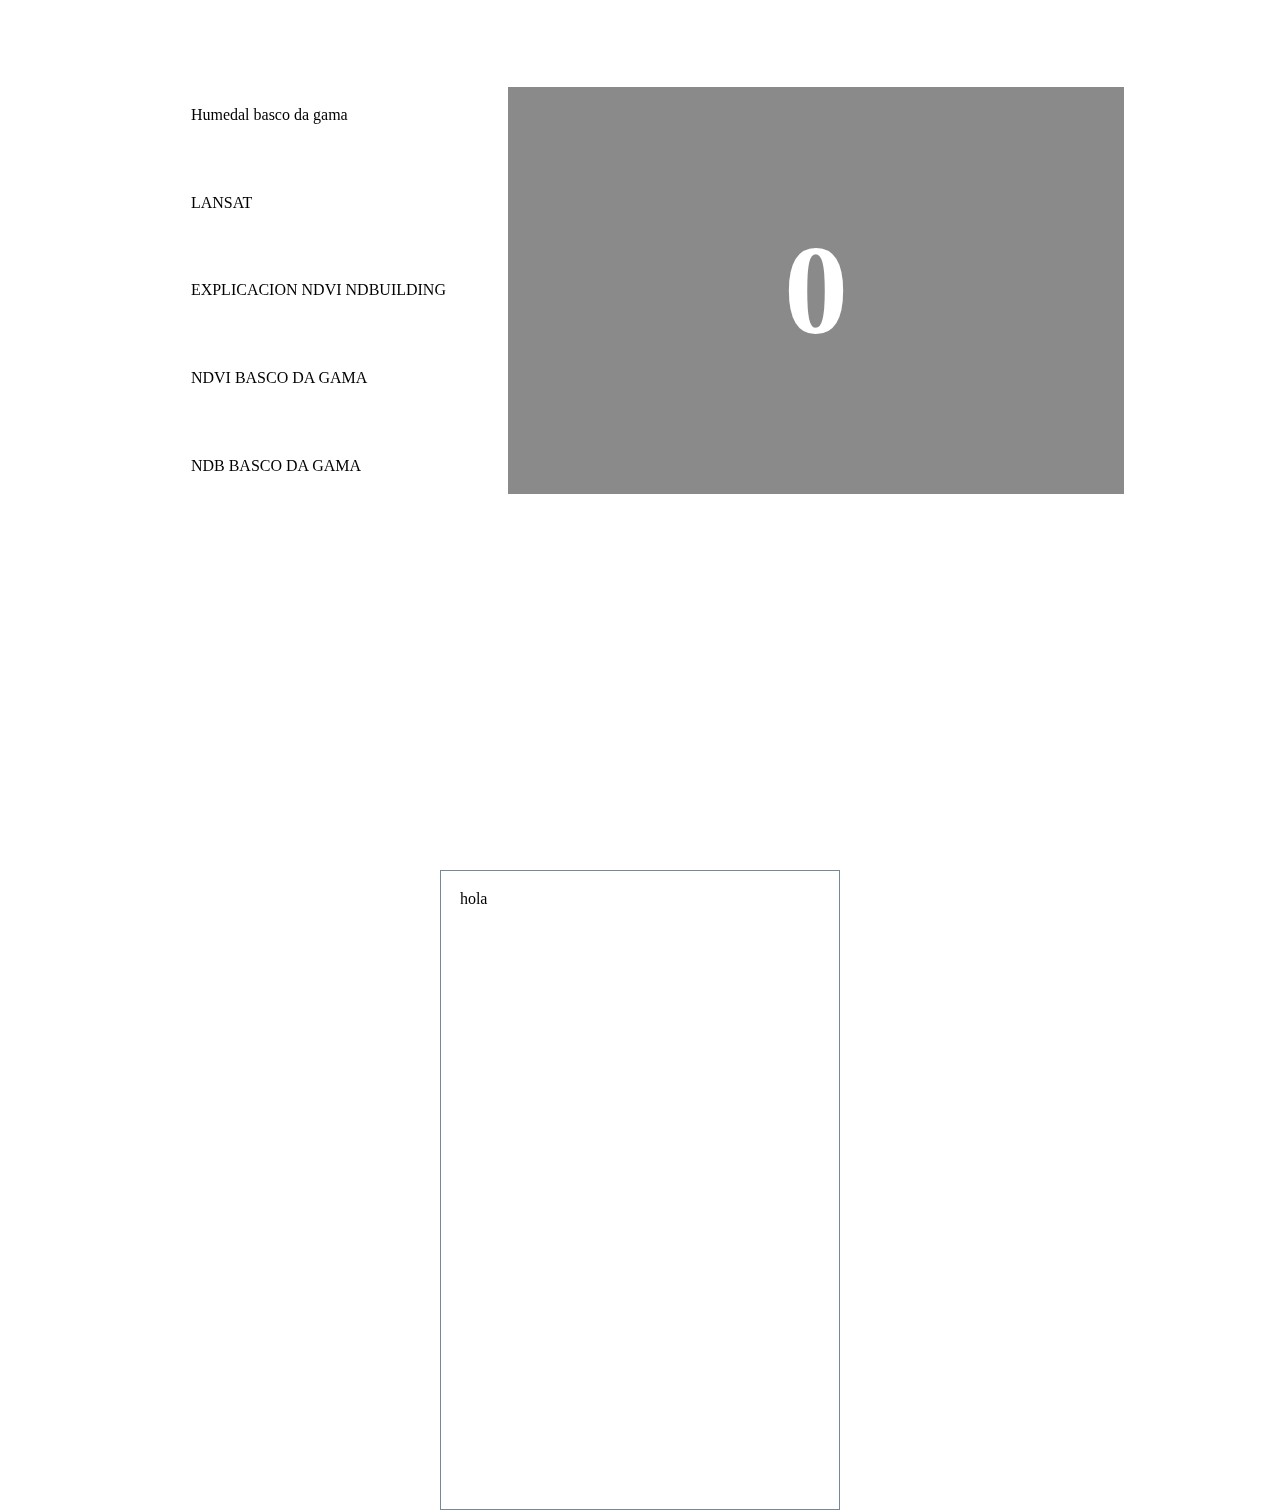
==== commit f73f02dc: "daban charlas" ====
--- a/index.html
+++ b/index.html
@@ -258,8 +258,8 @@
         </figure>
 
         <article>
-            <div class="step" data-step="1">
-                <div class="shadow-lg">
+            <div class="step" style="padding-bottom: 90vh;">
+                <div class="font-serif text-sm shadow-lg">
                     The world is filled with wetlands.<br><br>
                     Here are around 2000 of them designated to be of international importance according to the <b>Ramsar
                         Convention.</b>
@@ -268,8 +268,8 @@
                     portion of a species or being a rare kind of wetland specific to its biogeographic region.
                 </div>
             </div>
-            <div class="step" data-step="2">
-                <div class="shadow-lg">
+            <div class="step" style="padding-bottom: 90vh;">
+                <div class="font-serif text-sm shadow-lg">
                     Here is <b>Chile</b>, according to the Ministry for the Environment there are over 40 000 wetlands
                     across
                     the Country of which 16 are part of the Ramsar List.<br><br>
@@ -277,8 +277,8 @@
                     to cold rainy climates in the south.
                 </div>
             </div>
-            <div class="step" data-step="3">
-                <div class="shadow-lg">
+            <div class="step" style="padding-bottom: 60vh;">
+                <div class="font-serif text-sm shadow-lg">
                     And this is <b>Gran Concepción</b>. It is the most populated province
                     after Chile's capital Santiago.<br><br>
                     The wetlands in this area are in a struggle against the increasing urban developments.
@@ -289,17 +289,30 @@
 
     <section class="scrolly" id="scrolly-side">
         <article>
-            <div class="step" data-step="1">
-                <p>STEP 1</p>
-            </div>
-            <div class="step" data-step="2">
-                <p>STEP 2</p>
-            </div>
-            <div class="step" data-step="3">
-                <p>STEP 3</p>
-            </div>
-            <div class="step" data-step="4">
-                <p>STEP 4</p>
+            <div class="step">
+                <div class="font-serif text-sm shadow-lg">
+                    Humedal basco da gama
+                </div>
+            </div>
+            <div class="step">
+                <div class="font-serif text-sm shadow-lg">
+                    LANSAT
+                </div>
+            </div>
+            <div class="step">
+                <div class="font-serif text-sm shadow-lg">
+                    EXPLICACION NDVI NDBUILDING
+                </div>
+            </div>
+            <div class="step">
+                <div class="font-serif text-sm">
+                    NDVI BASCO DA GAMA
+                </div>
+            </div>
+            <div class="step">
+                <div class="font-serif text-sm">
+                    NDB BASCO DA GAMA
+                </div>
             </div>
         </article>
 
@@ -308,7 +321,11 @@
         </figure>
     </section>
 
-    <section id="outro"></section>
+    <section id="outro" class="font-serif text-sm shadow-lg" style="margin-top: 40vh;">
+        <div>
+            hola
+        </div>
+    </section>
     <script src="https://cdnjs.cloudflare.com/ajax/libs/flowbite/2.2.1/flowbite.min.js"></script>
 </body>
 
--- a/style.css
+++ b/style.css
@@ -27,6 +27,7 @@
     border-width: 1px;
 }
 
+#outro,
 #intro {
     max-width: 400px;
     text-align: justify;
--- a/scrollama-overlay.css
+++ b/scrollama-overlay.css
@@ -40,7 +40,6 @@
 
     .step {
         max-width: 400px;
-        padding-bottom: 90vh;
 
         >div {
             text-align: justify;
--- a/scrollama-side.css
+++ b/scrollama-side.css
@@ -1,14 +1,15 @@
 #scrolly-side {
     position: relative;
+    margin: 0 auto;
+    max-width: 1000px;
     display: -webkit-box;
     display: -ms-flexbox;
     display: flex;
-    background-color: #f3f3f3;
     padding: 1rem;
 
     article {
         position: relative;
-        padding: 0 1rem;
+        margin: 0 1rem;
         max-width: 20rem;
     }
 
@@ -40,8 +41,15 @@
 
     .step {
         margin: 0 auto 2rem auto;
-        background-color: #3b3b3b;
-        color: #fff;
+
+        >div {
+            text-align: justify;
+            margin-inline: auto;
+            padding: 0.5cm;
+            background-color: white;
+            border-color: lightslategray;
+            border-width: 1px;
+        }
     }
 
     .step:last-child {
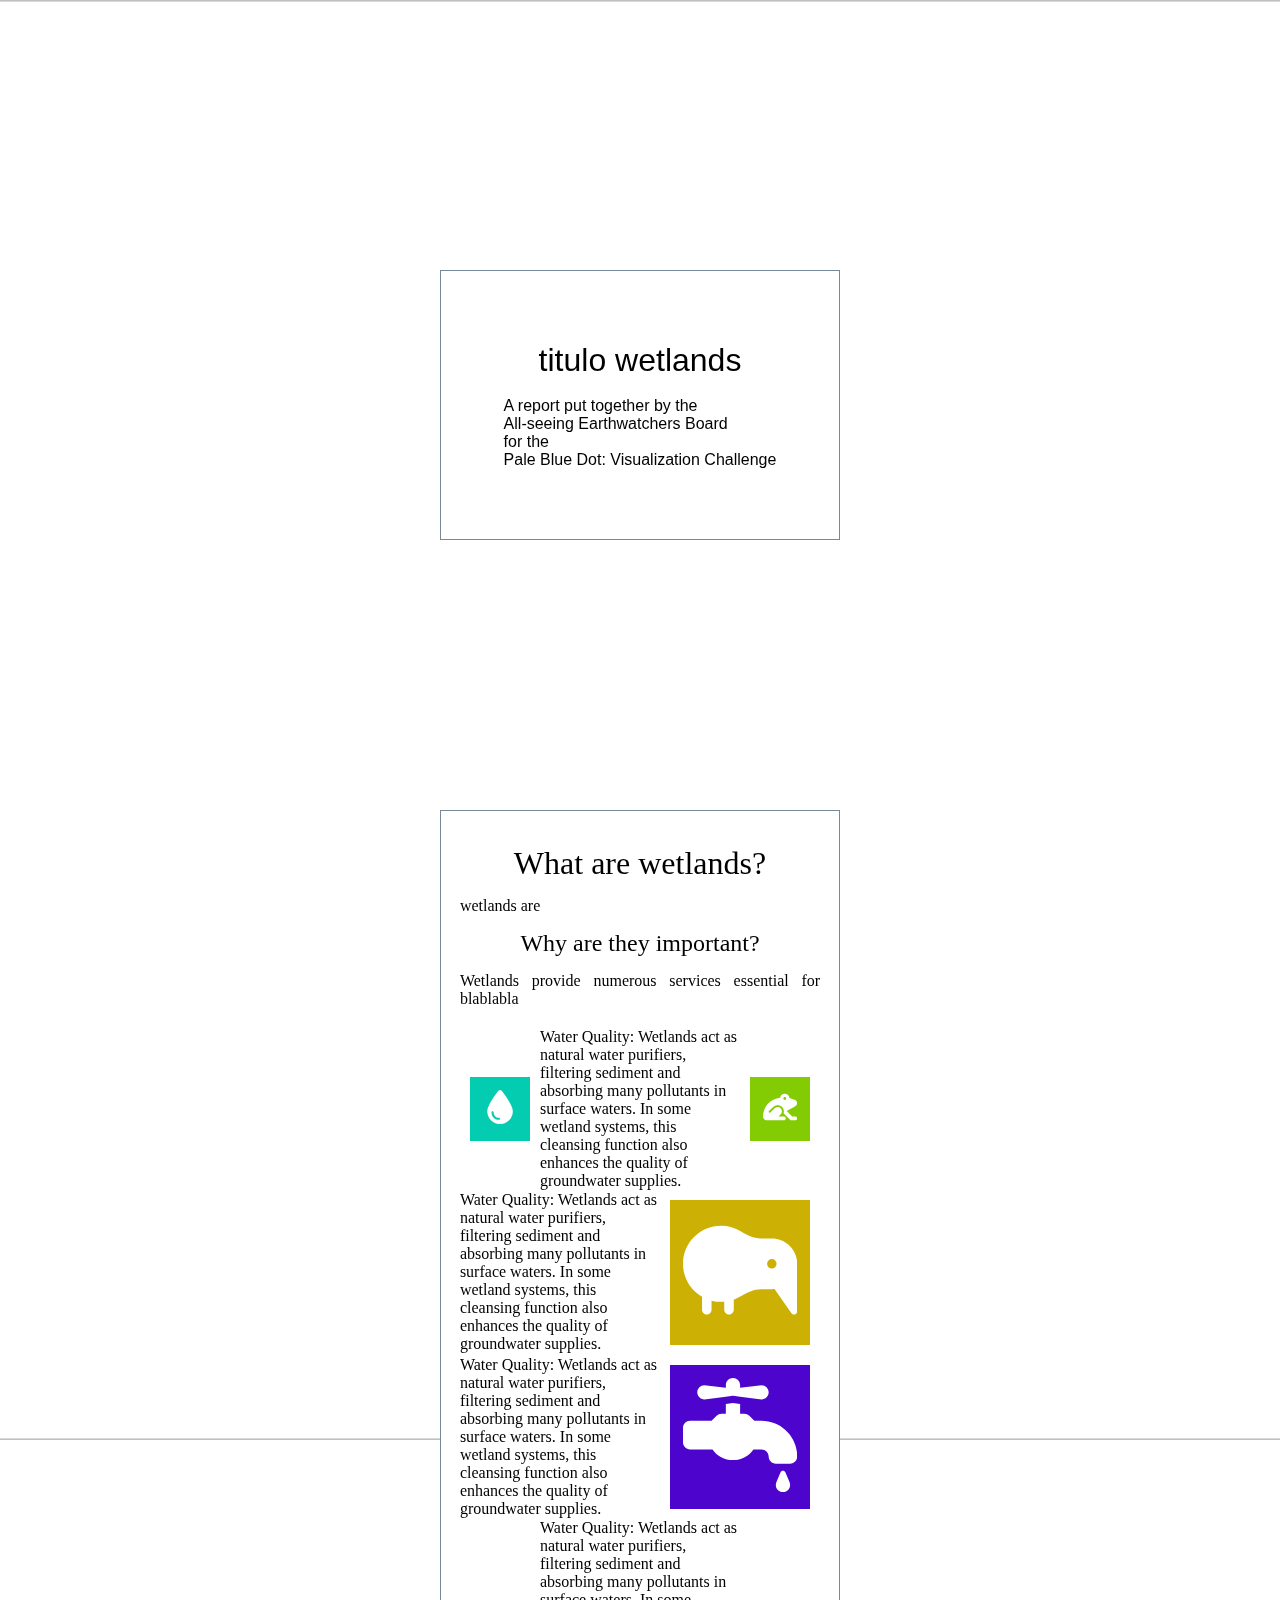
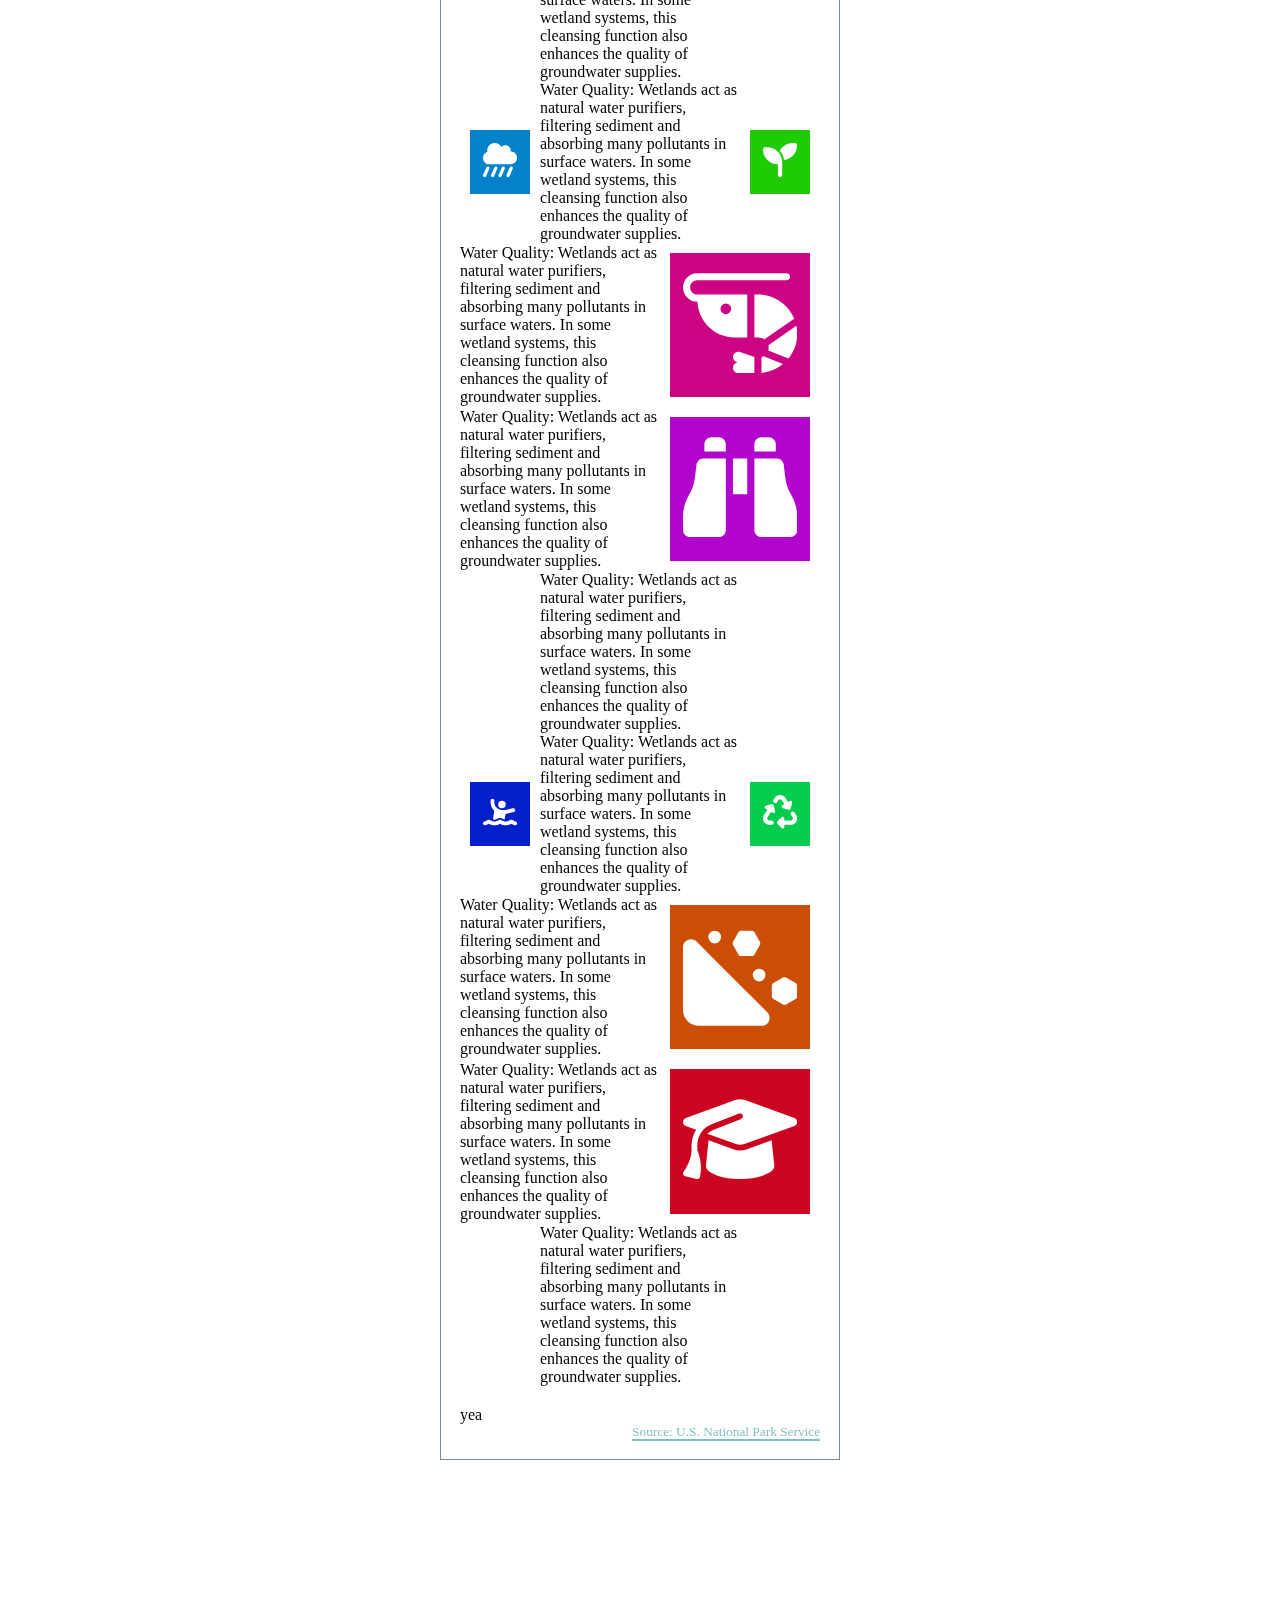
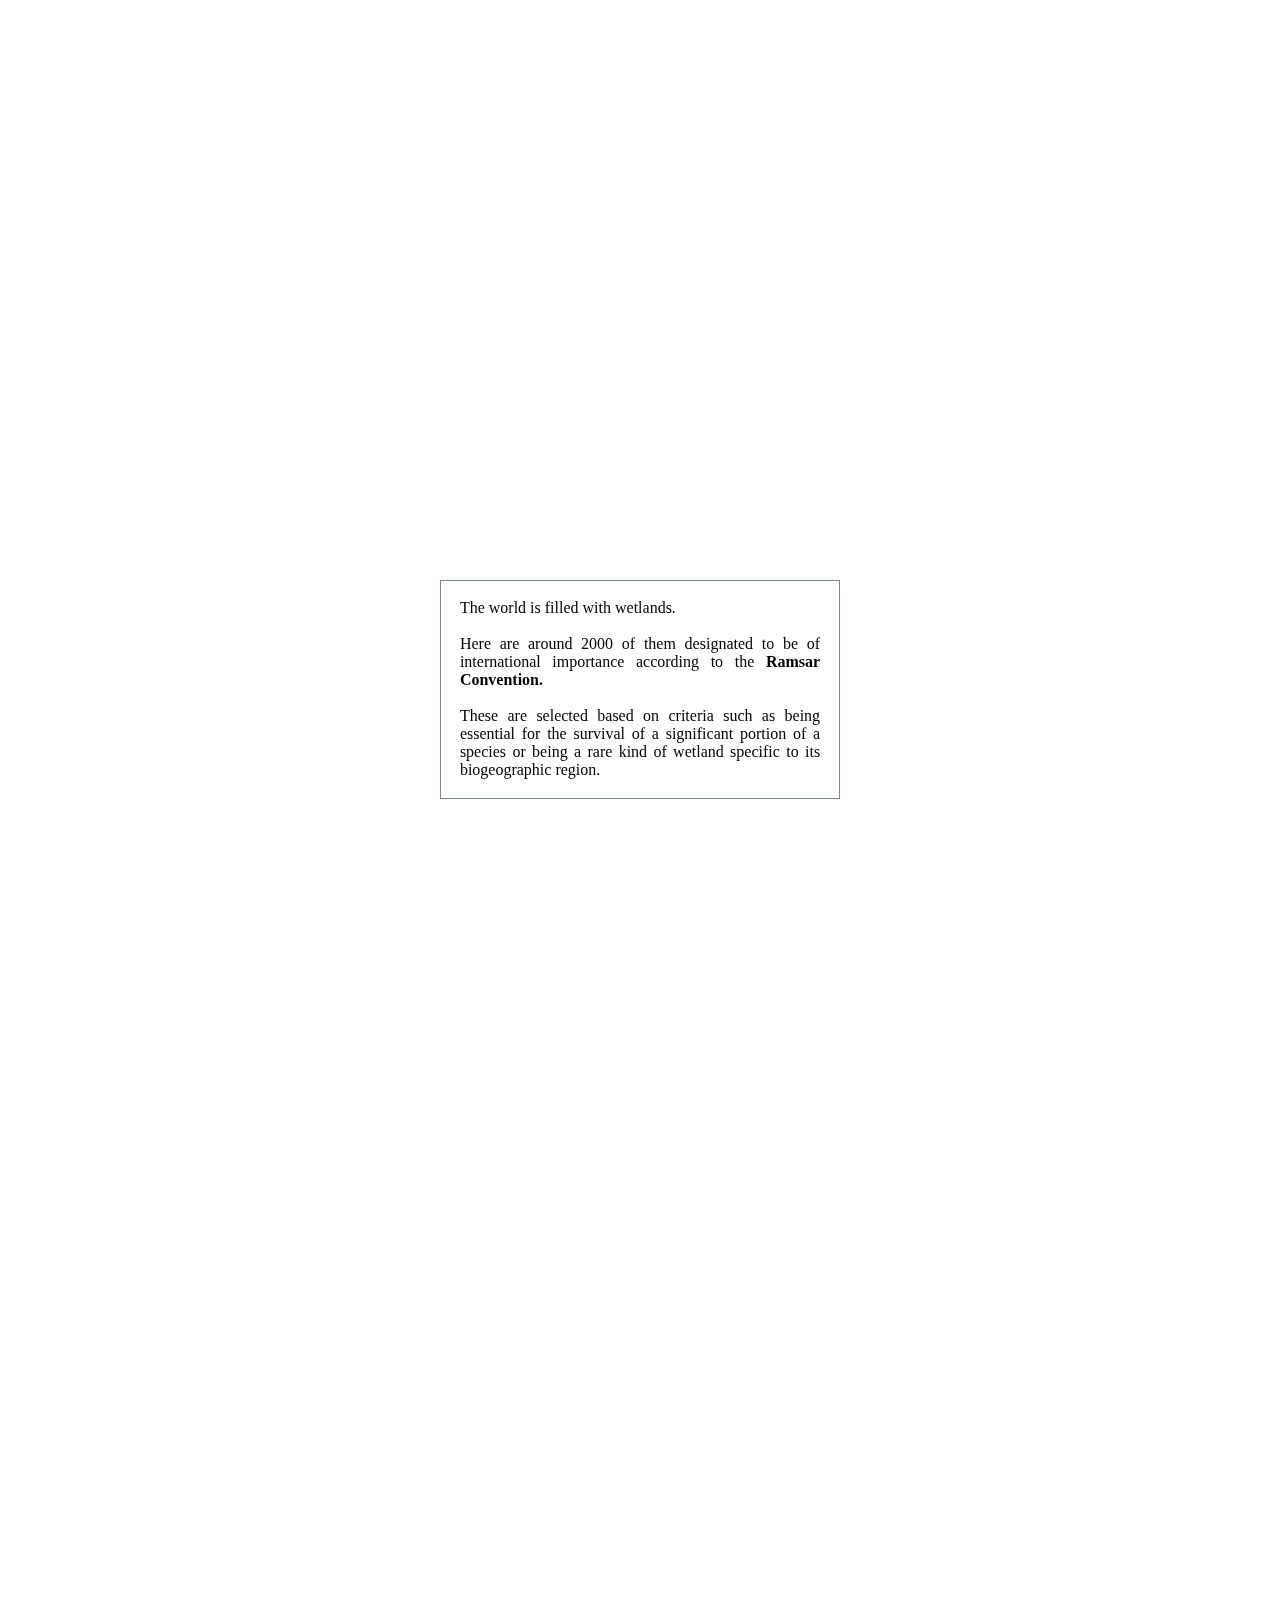
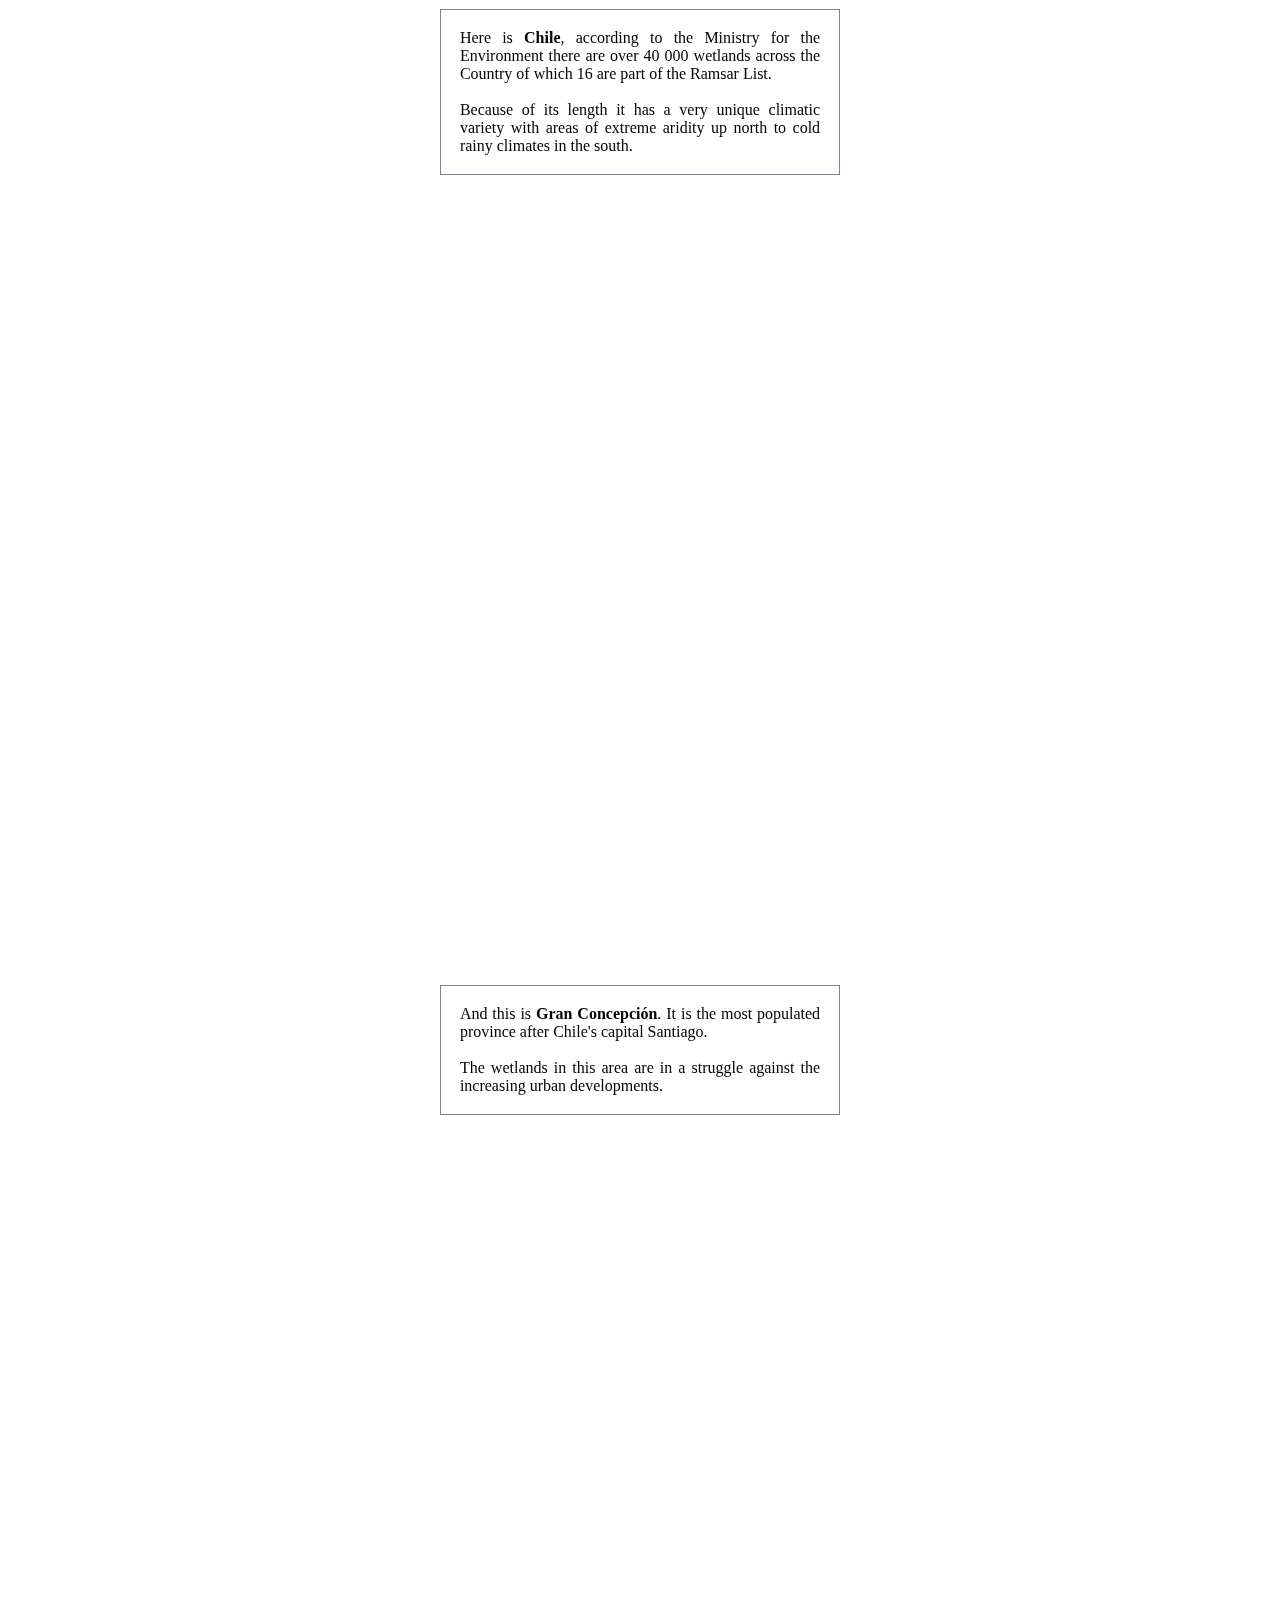
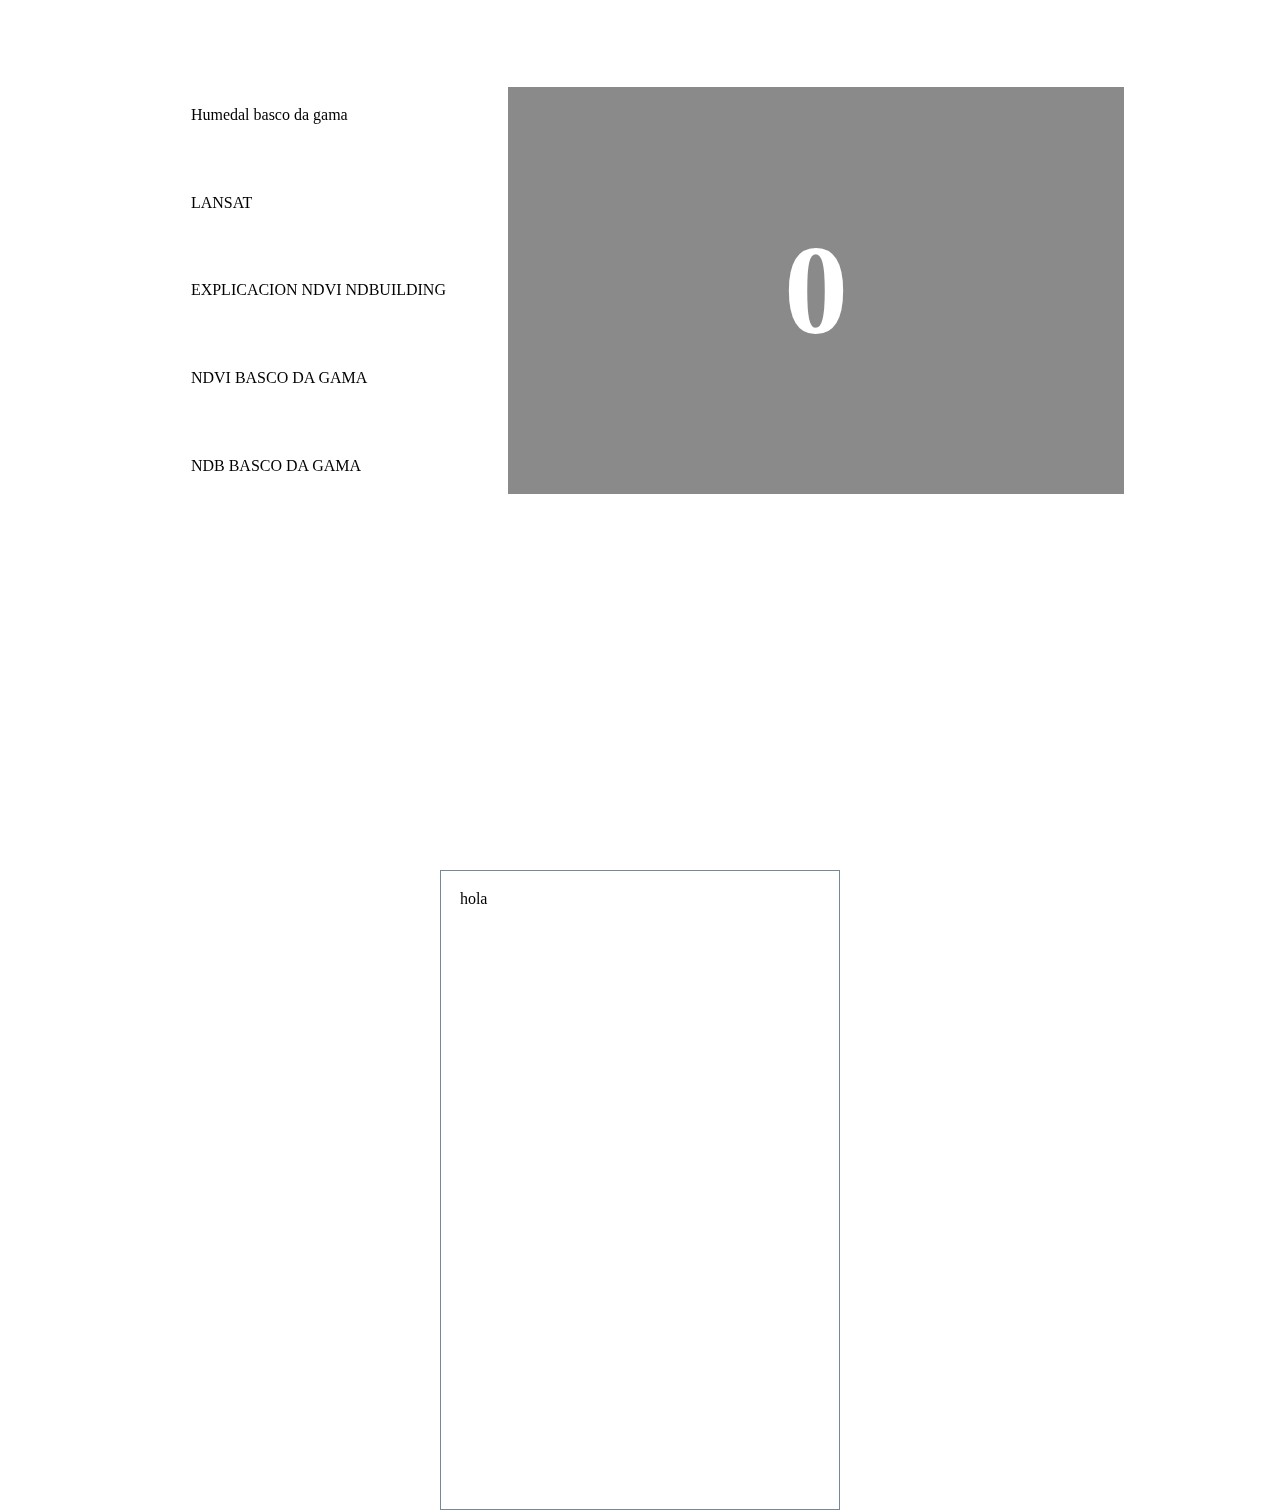
==== commit 16f3caa5: "A" ====
--- a/index.html
+++ b/index.html
@@ -25,7 +25,7 @@
 <body>
     <img id="bg" src="concepcion4.webp">
     <section id="portada" class="shadow-lg">
-        <h1 class="text-4xl text-gray-800 font-serif text-center">We need to talk about wetlands.</h1>
+        <h1 class="text-4xl text-gray-800 font-serif text-center">titulo wetlands</h1>
         <br>
         <p class="text-lg text-gray-400 text-center font-serif">
             A report put together by the <br> All-seeing Earthwatchers Board <br> for the <br> Pale Blue Dot:
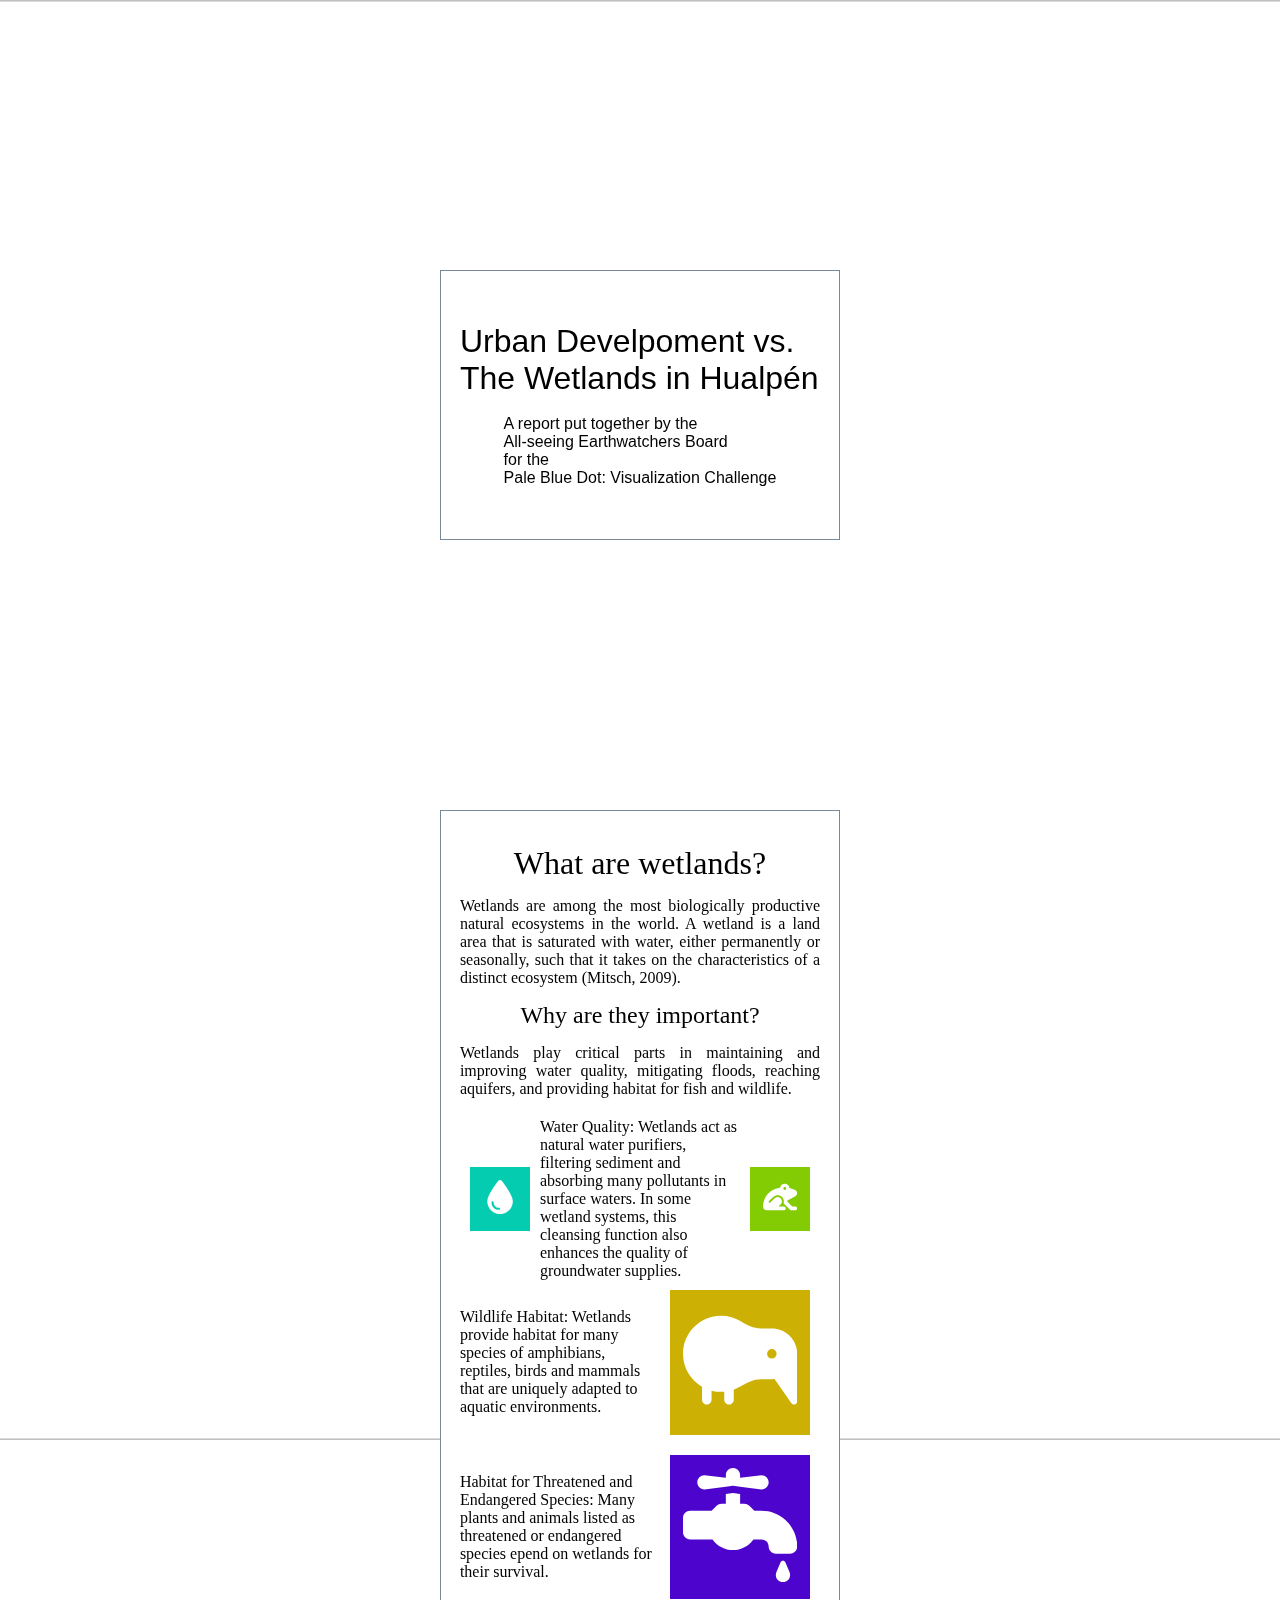
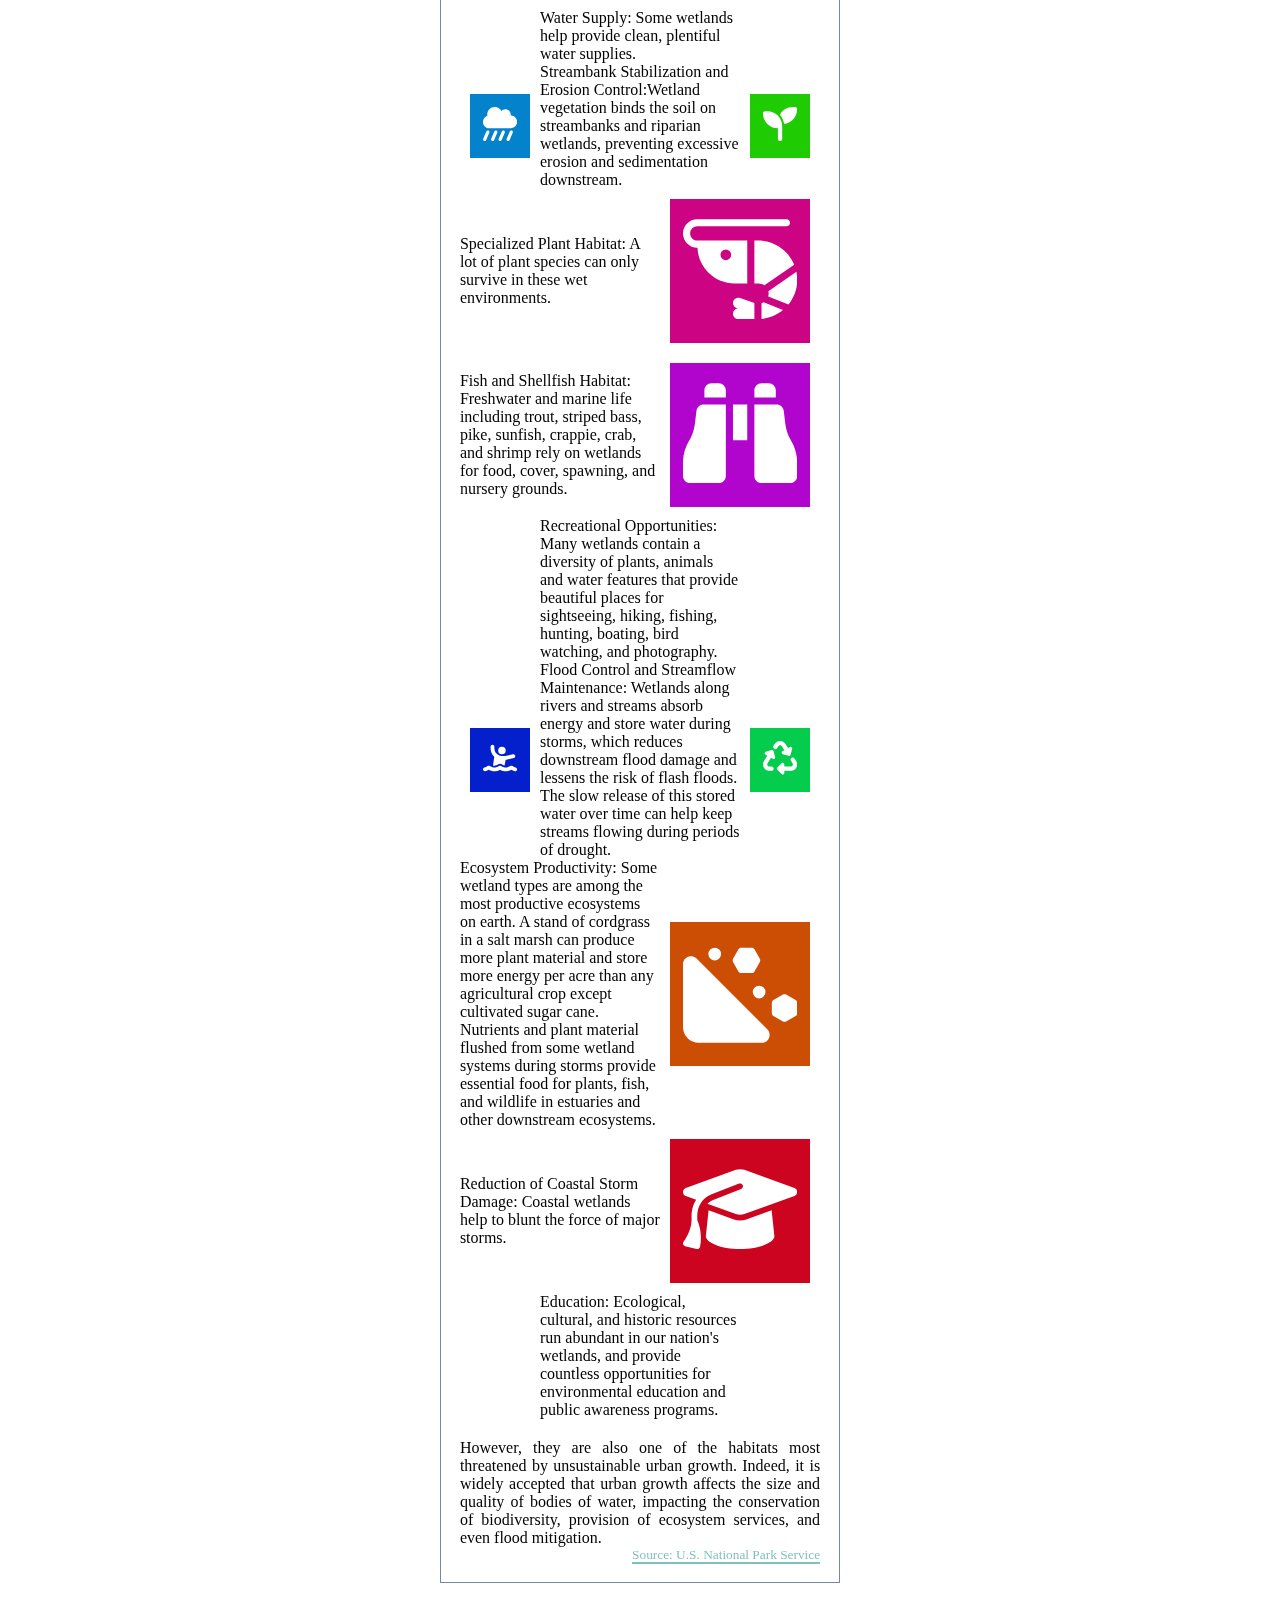
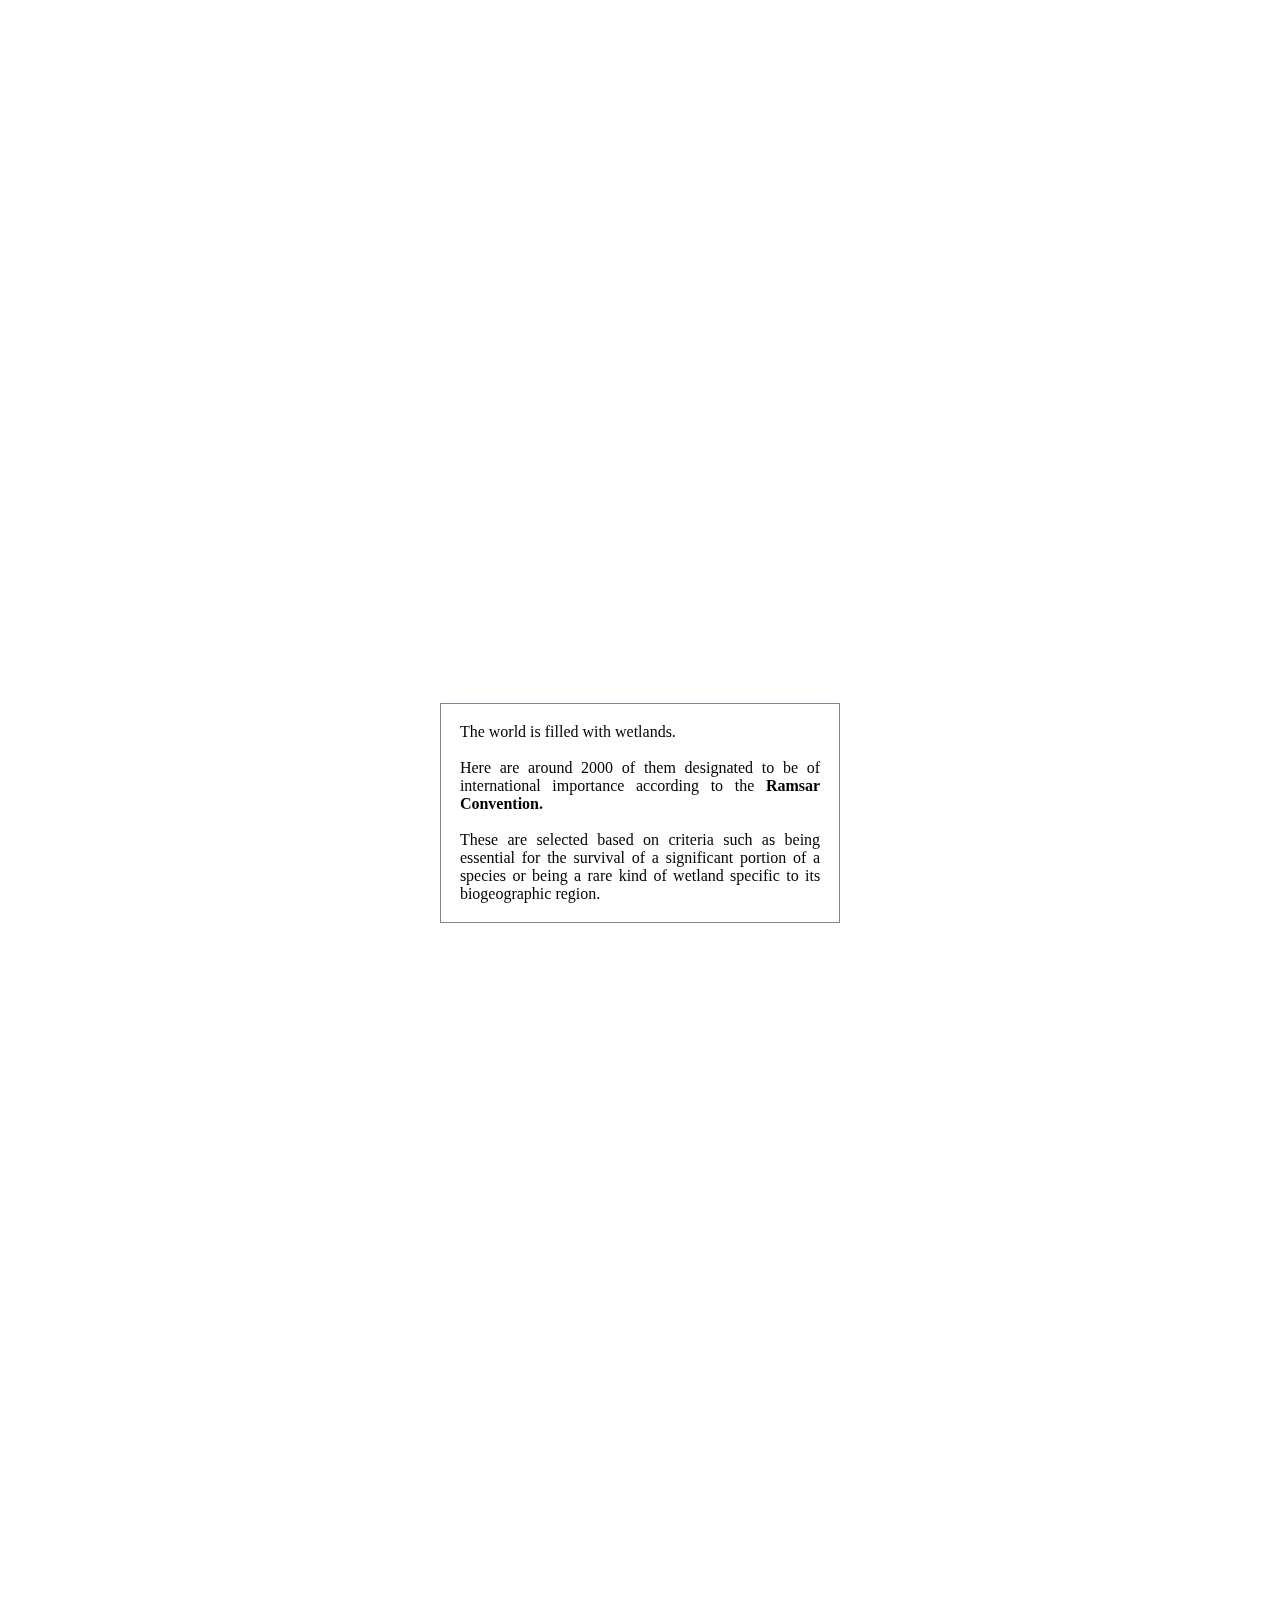
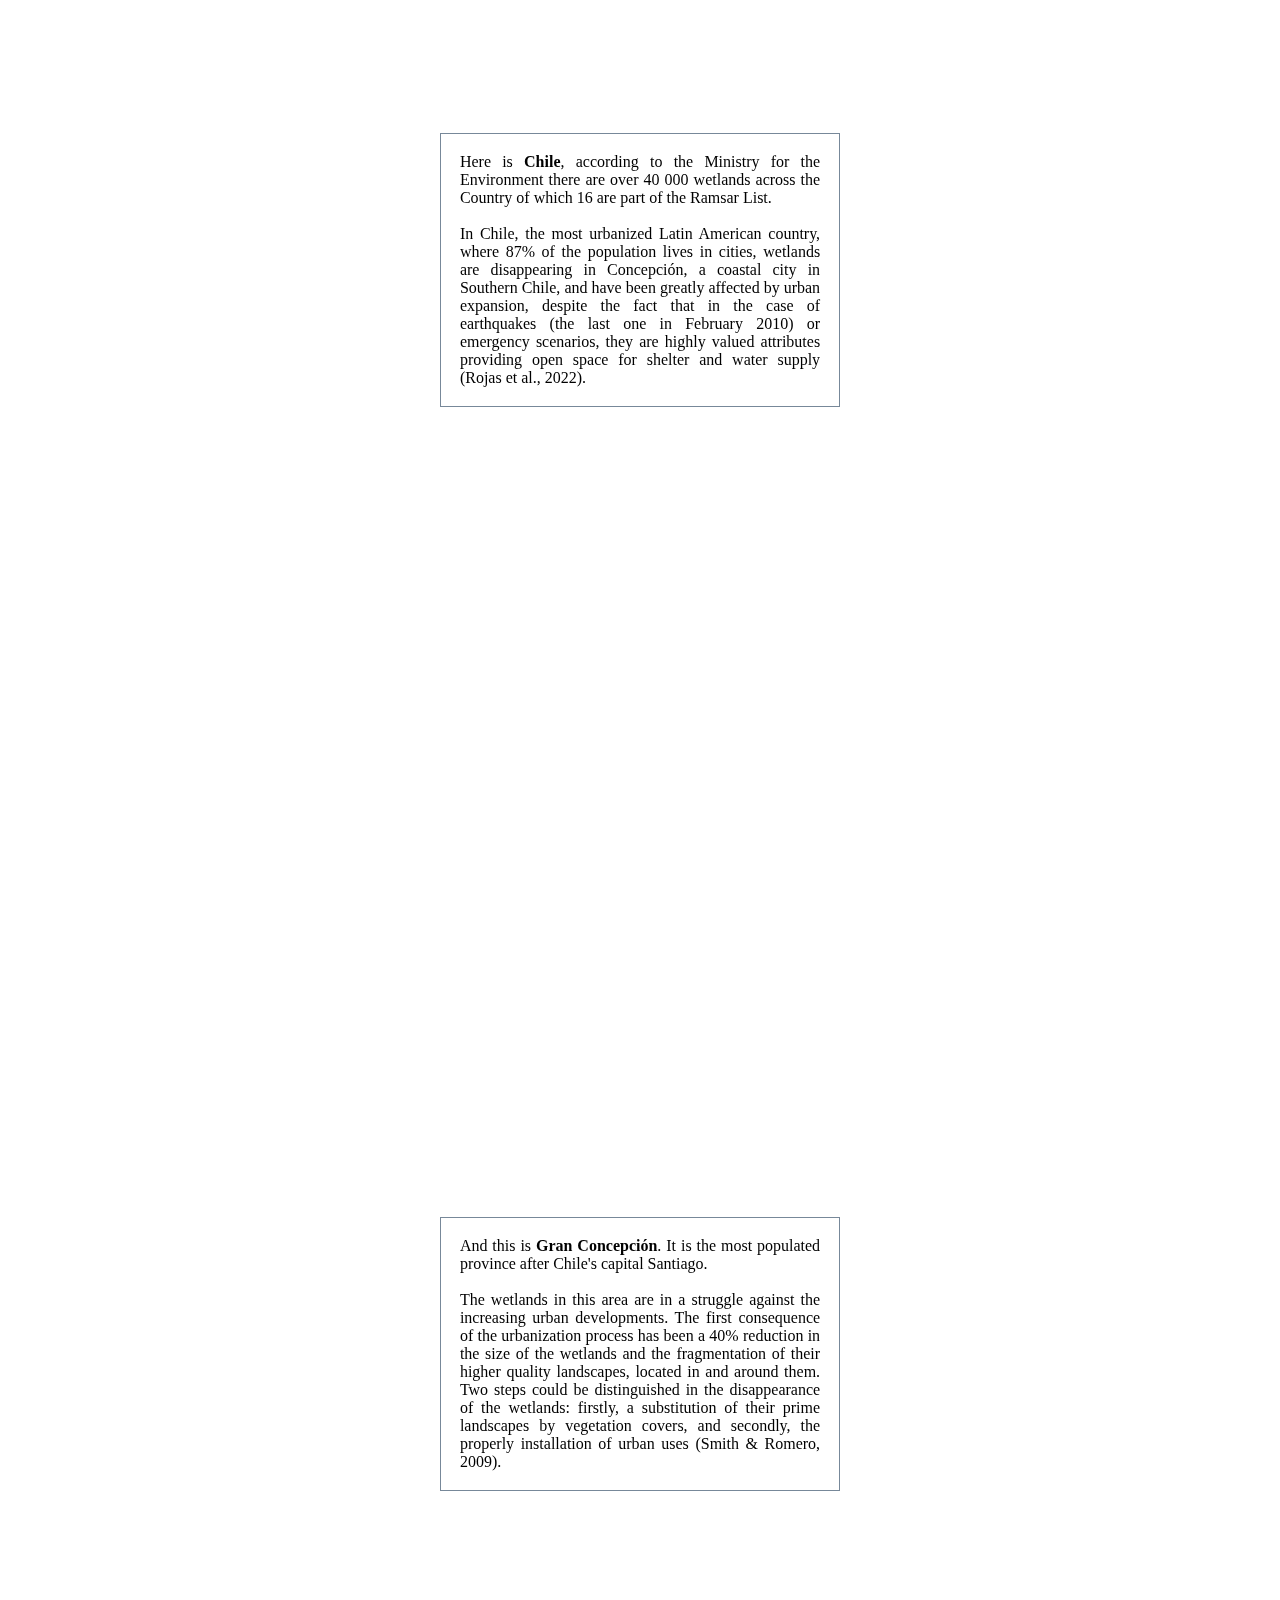
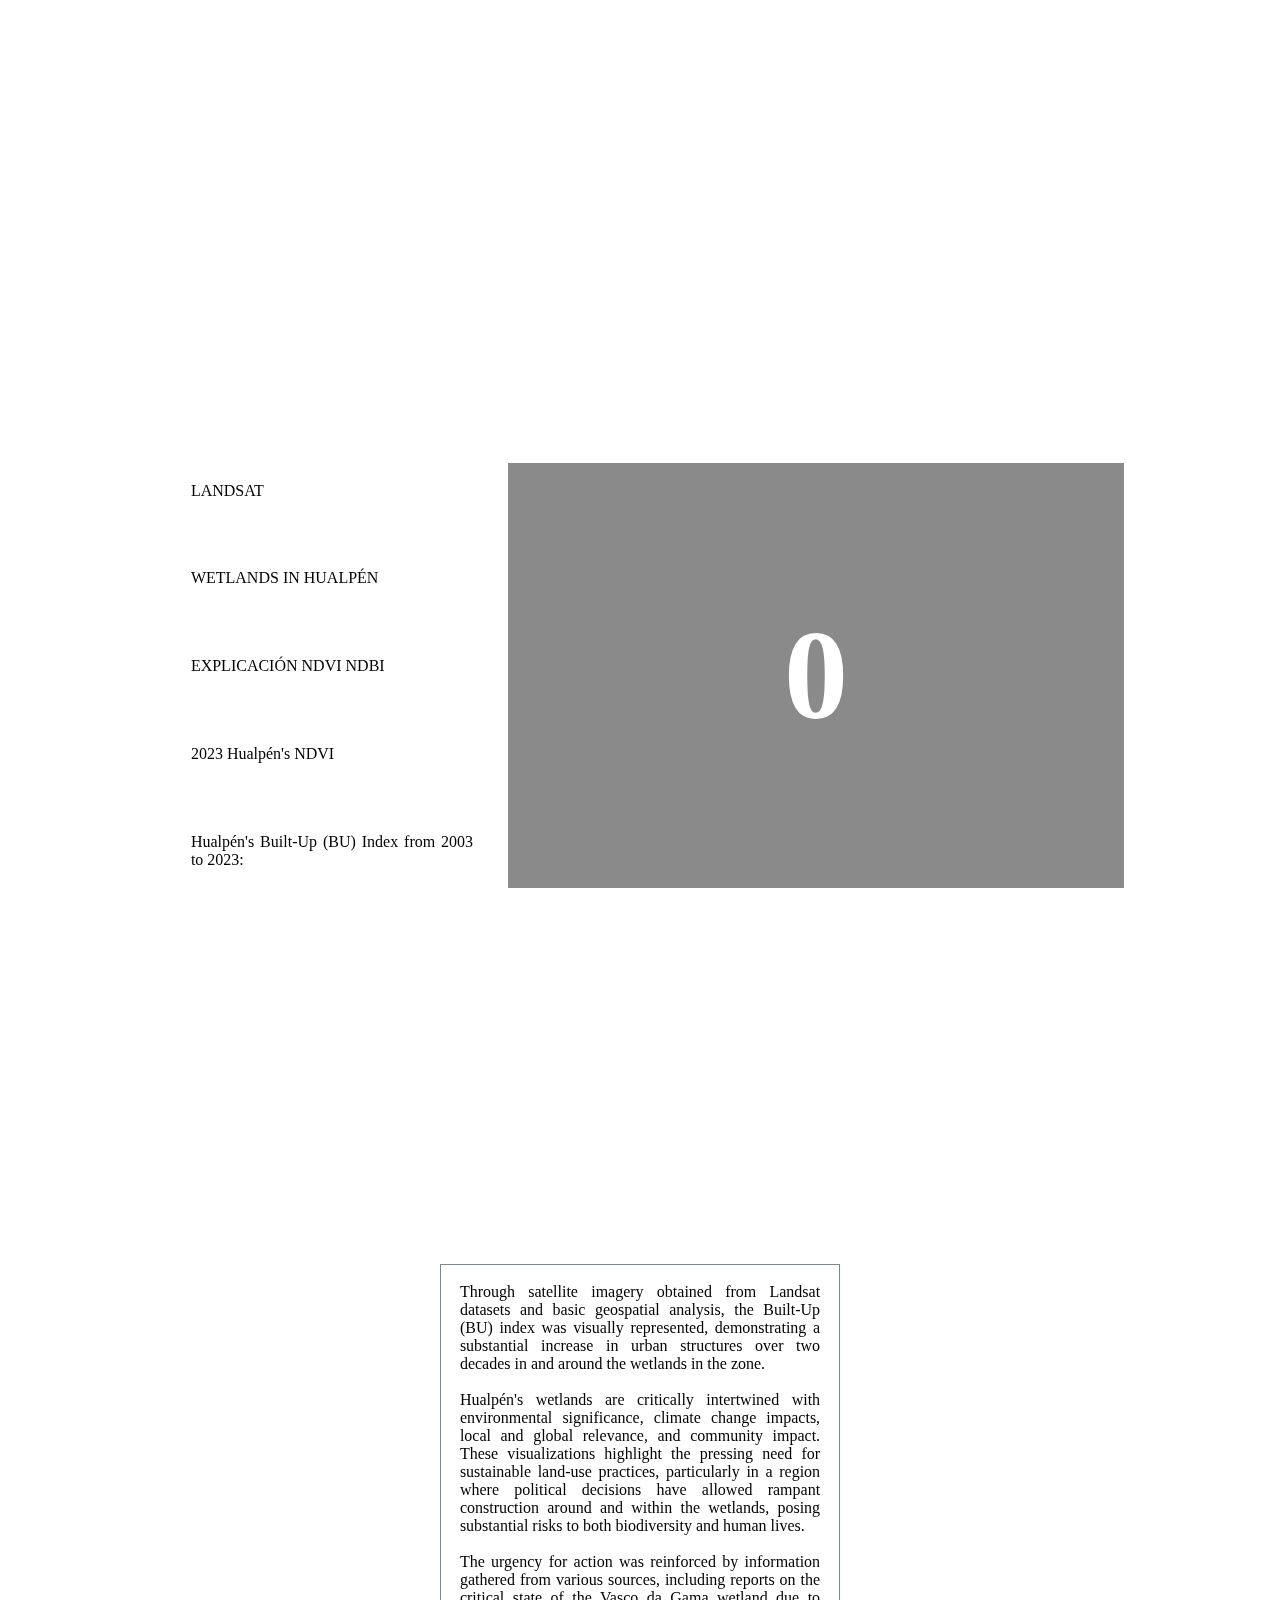
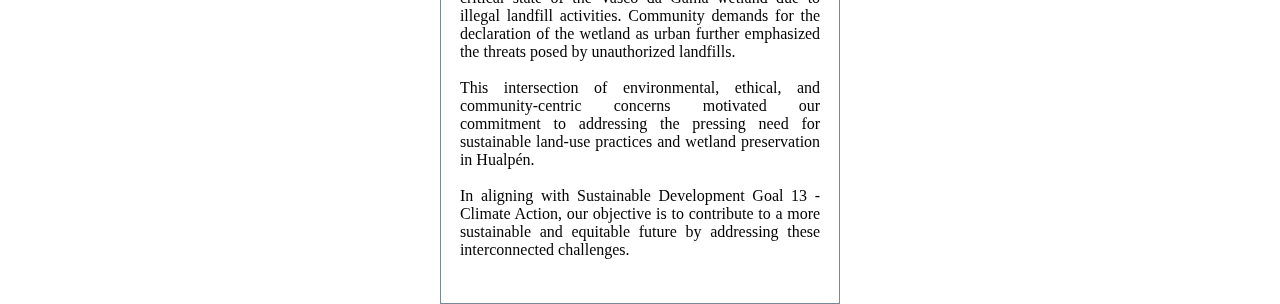
==== commit 2d469301: "cambios" ====
--- a/index.html
+++ b/index.html
@@ -3,7 +3,7 @@
 
 <head>
     <meta charset="utf-8" />
-    <title>titulo humedales</title>
+    <title>Urban Develpoment vs. The Wetlands in Hualpén</title>
     <meta name="viewport" content="width=device-width, initial-scale=1" />
     <link rel="stylesheet" href="style.css" />
     <link rel="stylesheet" href="scrollama-overlay.css" />
@@ -25,7 +25,7 @@
 <body>
     <img id="bg" src="concepcion4.webp">
     <section id="portada" class="shadow-lg">
-        <h1 class="text-4xl text-gray-800 font-serif text-center">titulo wetlands</h1>
+        <h1 class="text-4xl text-gray-800 font-serif text-center">Urban Develpoment vs. The Wetlands in Hualpén</h1>
         <br>
         <p class="text-lg text-gray-400 text-center font-serif">
             A report put together by the <br> All-seeing Earthwatchers Board <br> for the <br> Pale Blue Dot:
@@ -38,13 +38,13 @@
             What are wetlands?
         </h1>
         <p>
-            wetlands are
+            Wetlands are among the most biologically productive natural ecosystems in the world. A wetland is a land area that is saturated with water, either permanently or seasonally, such that it takes on the characteristics of a distinct ecosystem (Mitsch, 2009).  
         </p>
         <h2 class="font-bold">
             Why are they important?
         </h2>
         <p>
-            Wetlands provide numerous services essential for blablabla
+            Wetlands play critical parts in maintaining and improving water quality, mitigating floods, reaching aquifers, and providing habitat for fish and wildlife.
         </p>
         <div class="bloques-container">
             <div class="bloque transition duration-100 hover:scale-105" data-tooltip-target="tooltip1"
@@ -74,10 +74,7 @@
             <div id="tooltip2" role="tooltip"
                 class="absolute z-10 invisible inline-block px-3 py-2 text-sm font-medium text-gray-900 bg-white border rounded-lg shadow-sm opacity-0 tooltip transition-opacity"
                 style="border-color: rgb(131, 204, 4);width: 200px;text-align:left">
-                Water Quality: Wetlands act as natural water purifiers, filtering sediment and absorbing many
-                pollutants
-                in surface waters. In some wetland systems, this cleansing function also enhances the quality of
-                groundwater supplies.
+                Wildlife Habitat: Wetlands provide habitat for many species of amphibians, reptiles, birds and mammals that are uniquely adapted to aquatic environments.
             </div>
             <div class="bloque transition duration-100 hover:scale-105" data-tooltip-target="tooltip3"
                 data-tooltip-placement="right" data-tooltip-style="light" style="background-color: rgb(204, 177, 4);">
@@ -90,10 +87,7 @@
             <div id="tooltip3" role="tooltip"
                 class="absolute z-10 invisible inline-block px-3 py-2 text-sm font-medium text-gray-900 bg-white border rounded-lg shadow-sm opacity-0 tooltip transition-opacity"
                 style="border-color: rgb(204, 177, 4);width: 200px;text-align:left">
-                Water Quality: Wetlands act as natural water purifiers, filtering sediment and absorbing many
-                pollutants
-                in surface waters. In some wetland systems, this cleansing function also enhances the quality of
-                groundwater supplies.
+                Habitat for Threatened and Endangered Species: Many plants and animals listed as threatened or endangered species epend on wetlands for their survival.
             </div>
             <div class="bloque transition duration-100 hover:scale-105" data-tooltip-target="tooltip4"
                 data-tooltip-placement="right" data-tooltip-style="light" style="background-color: rgb(77, 4, 204);">
@@ -106,10 +100,7 @@
             <div id="tooltip4" role="tooltip"
                 class="absolute z-10 invisible inline-block px-3 py-2 text-sm font-medium text-gray-900 bg-white border rounded-lg shadow-sm opacity-0 tooltip transition-opacity"
                 style="border-color: rgb(77, 4, 204);width: 200px;text-align:left">
-                Water Quality: Wetlands act as natural water purifiers, filtering sediment and absorbing many
-                pollutants
-                in surface waters. In some wetland systems, this cleansing function also enhances the quality of
-                groundwater supplies.
+                Water Supply: Some wetlands help provide clean, plentiful water supplies. 
             </div>
             <div class="break"></div>
             <div class="bloque transition duration-100 hover:scale-105" data-tooltip-target="tooltip5"
@@ -123,10 +114,7 @@
             <div id="tooltip5" role="tooltip"
                 class="absolute z-10 invisible inline-block px-3 py-2 text-sm font-medium text-gray-900 bg-white border rounded-lg shadow-sm opacity-0 tooltip transition-opacity"
                 style="border-color: rgb(4, 131, 204);width: 200px;text-align:left">
-                Water Quality: Wetlands act as natural water purifiers, filtering sediment and absorbing many
-                pollutants
-                in surface waters. In some wetland systems, this cleansing function also enhances the quality of
-                groundwater supplies.
+                Streambank Stabilization and Erosion Control:Wetland vegetation binds the soil on streambanks and riparian wetlands, preventing excessive erosion and sedimentation downstream.
             </div>
             <div class="bloque transition duration-100 hover:scale-105" data-tooltip-target="tooltip6"
                 data-tooltip-placement="left" data-tooltip-style="light" style="background-color: rgb(31, 204, 4);">
@@ -139,10 +127,7 @@
             <div id="tooltip6" role="tooltip"
                 class="absolute z-10 invisible inline-block px-3 py-2 text-sm font-medium text-gray-900 bg-white border rounded-lg shadow-sm opacity-0 tooltip transition-opacity"
                 style="border-color: rgb(31, 204, 4);width: 200px;text-align:left">
-                Water Quality: Wetlands act as natural water purifiers, filtering sediment and absorbing many
-                pollutants
-                in surface waters. In some wetland systems, this cleansing function also enhances the quality of
-                groundwater supplies.
+                Specialized Plant Habitat: A lot of plant species can only survive in these wet environments.
             </div>
             <div class="bloque transition duration-100 hover:scale-105" data-tooltip-target="tooltip7"
                 data-tooltip-placement="right" data-tooltip-style="light" style="background-color: rgb(204, 4, 131);">
@@ -155,10 +140,7 @@
             <div id="tooltip7" role="tooltip"
                 class="absolute z-10 invisible inline-block px-3 py-2 text-sm font-medium text-gray-900 bg-white border rounded-lg shadow-sm opacity-0 tooltip transition-opacity"
                 style="border-color: rgb(204, 4, 131);width: 200px;text-align:left">
-                Water Quality: Wetlands act as natural water purifiers, filtering sediment and absorbing many
-                pollutants
-                in surface waters. In some wetland systems, this cleansing function also enhances the quality of
-                groundwater supplies.
+                Fish and Shellfish Habitat: Freshwater and marine life including trout, striped bass, pike, sunfish, crappie, crab, and shrimp rely on wetlands for food, cover, spawning, and nursery grounds. 
             </div>
             <div class="bloque transition duration-100 hover:scale-105" data-tooltip-target="tooltip8"
                 data-tooltip-placement="right" data-tooltip-style="light" style="background-color: rgb(177, 4, 204);">
@@ -171,10 +153,7 @@
             <div id="tooltip8" role="tooltip"
                 class="absolute z-10 invisible inline-block px-3 py-2 text-sm font-medium text-gray-900 bg-white border rounded-lg shadow-sm opacity-0 tooltip transition-opacity"
                 style="border-color: rgb(177, 4, 204);width: 200px;text-align:left">
-                Water Quality: Wetlands act as natural water purifiers, filtering sediment and absorbing many
-                pollutants
-                in surface waters. In some wetland systems, this cleansing function also enhances the quality of
-                groundwater supplies.
+                Recreational Opportunities: Many wetlands contain a diversity of plants, animals and water features that provide beautiful places for sightseeing, hiking, fishing, hunting, boating, bird watching, and photography.
             </div>
             <div class="break"></div>
             <div class="bloque transition duration-100 hover:scale-105" data-tooltip-target="tooltip9"
@@ -188,10 +167,7 @@
             <div id="tooltip9" role="tooltip"
                 class="absolute z-10 invisible inline-block px-3 py-2 text-sm font-medium text-gray-900 bg-white border rounded-lg shadow-sm opacity-0 tooltip transition-opacity"
                 style="border-color: rgb(4, 31, 204);width: 200px;text-align:left">
-                Water Quality: Wetlands act as natural water purifiers, filtering sediment and absorbing many
-                pollutants
-                in surface waters. In some wetland systems, this cleansing function also enhances the quality of
-                groundwater supplies.
+                Flood Control and Streamflow Maintenance: Wetlands along rivers and streams absorb energy and store water during storms, which reduces downstream flood damage and lessens the risk of flash floods. The slow release of this stored water over time can help keep streams flowing during periods of drought.
             </div>
             <div class="bloque transition duration-100 hover:scale-105" data-tooltip-target="tooltip10"
                 data-tooltip-placement="left" data-tooltip-style="light" style="background-color: rgb(4, 204, 77);">
@@ -204,10 +180,7 @@
             <div id="tooltip10" role="tooltip"
                 class="absolute z-10 invisible inline-block px-3 py-2 text-sm font-medium text-gray-900 bg-white border rounded-lg shadow-sm opacity-0 tooltip transition-opacity"
                 style="border-color: rgb(4, 204, 77);width: 200px;text-align:left">
-                Water Quality: Wetlands act as natural water purifiers, filtering sediment and absorbing many
-                pollutants
-                in surface waters. In some wetland systems, this cleansing function also enhances the quality of
-                groundwater supplies.
+                Ecosystem Productivity: Some wetland types are among the most productive ecosystems on earth. A stand of cordgrass in a salt marsh can produce more plant material and store more energy per acre than any agricultural crop except cultivated sugar cane. Nutrients and plant material flushed from some wetland systems during storms provide essential food for plants, fish, and wildlife in estuaries and other downstream ecosystems.
             </div>
             <div class="bloque transition duration-100 hover:scale-105" data-tooltip-target="tooltip11"
                 data-tooltip-placement="right" data-tooltip-style="light" style="background-color: rgb(204, 77, 4);">
@@ -220,10 +193,7 @@
             <div id="tooltip11" role="tooltip"
                 class="absolute z-10 invisible inline-block px-3 py-2 text-sm font-medium text-gray-900 bg-white border rounded-lg shadow-sm opacity-0 tooltip transition-opacity"
                 style="border-color: rgb(204, 77, 4);width: 200px;text-align:left">
-                Water Quality: Wetlands act as natural water purifiers, filtering sediment and absorbing many
-                pollutants
-                in surface waters. In some wetland systems, this cleansing function also enhances the quality of
-                groundwater supplies.
+                Reduction of Coastal Storm Damage: Coastal wetlands help to blunt the force of major storms.
             </div>
             <div class="bloque transition duration-100 hover:scale-105" data-tooltip-target="tooltip12"
                 data-tooltip-placement="right" data-tooltip-style="light" style="background-color: rgb(204, 4, 31);">
@@ -236,14 +206,11 @@
             <div id="tooltip12" role="tooltip"
                 class="absolute z-10 invisible inline-block px-3 py-2 text-sm font-medium text-gray-900 bg-white border rounded-lg shadow-sm opacity-0 tooltip transition-opacity"
                 style="border-color: rgb(204, 4, 31);width: 200px;text-align:left">
-                Water Quality: Wetlands act as natural water purifiers, filtering sediment and absorbing many
-                pollutants
-                in surface waters. In some wetland systems, this cleansing function also enhances the quality of
-                groundwater supplies.
+                Education: Ecological, cultural, and historic resources run abundant in our nation's wetlands, and provide countless opportunities for environmental education and public awareness programs.
             </div>
         </div>
         <p>
-            yea
+            However, they are also one of the habitats most threatened by unsustainable urban growth. Indeed, it is widely accepted that urban growth affects the size and quality of bodies of water, impacting the conservation of biodiversity, provision of ecosystem services, and even flood mitigation. 
         </p>
         <div class="source" style="text-align:right; color: lightslategray; font-size:smaller; opacity: 0.5;">
             <a href="https://www.nps.gov/subjects/wetlands/why.htm">Source: U.S. National Park Service</a>
@@ -273,15 +240,17 @@
                     Here is <b>Chile</b>, according to the Ministry for the Environment there are over 40 000 wetlands
                     across
                     the Country of which 16 are part of the Ramsar List.<br><br>
-                    Because of its length it has a very unique climatic variety with areas of extreme aridity up north
-                    to cold rainy climates in the south.
+                    
+                    In Chile, the most urbanized Latin American country, where 87% of the population lives in cities, wetlands are disappearing in Concepción, a coastal city in Southern Chile, and have been greatly affected by urban expansion, despite the fact that in the case of earthquakes (the last one in February 2010) or emergency scenarios, they are highly valued attributes providing open space for shelter and water supply (Rojas et al., 2022). 
+
+
                 </div>
             </div>
             <div class="step" style="padding-bottom: 60vh;">
                 <div class="font-serif text-sm shadow-lg">
                     And this is <b>Gran Concepción</b>. It is the most populated province
                     after Chile's capital Santiago.<br><br>
-                    The wetlands in this area are in a struggle against the increasing urban developments.
+                    The wetlands in this area are in a struggle against the increasing urban developments. The first consequence of the urbanization process has been a 40% reduction in the size of the wetlands and the fragmentation of their higher quality landscapes, located in and around them. Two steps could be distinguished in the disappearance of the wetlands: firstly, a substitution of their prime landscapes by vegetation covers, and secondly, the properly installation of urban uses (Smith & Romero, 2009).
                 </div>
             </div>
         </article>
@@ -291,27 +260,27 @@
         <article>
             <div class="step">
                 <div class="font-serif text-sm shadow-lg">
-                    Humedal basco da gama
-                </div>
-            </div>
-            <div class="step">
-                <div class="font-serif text-sm shadow-lg">
-                    LANSAT
-                </div>
-            </div>
-            <div class="step">
-                <div class="font-serif text-sm shadow-lg">
-                    EXPLICACION NDVI NDBUILDING
+                    LANDSAT 
+                </div>
+            </div>
+            <div class="step">
+                <div class="font-serif text-sm shadow-lg">
+                    WETLANDS IN HUALPÉN
+                </div>
+            </div>
+            <div class="step">
+                <div class="font-serif text-sm shadow-lg">
+                    EXPLICACIÓN NDVI NDBI 
                 </div>
             </div>
             <div class="step">
                 <div class="font-serif text-sm">
-                    NDVI BASCO DA GAMA
+                    2023 Hualpén's NDVI 
                 </div>
             </div>
             <div class="step">
                 <div class="font-serif text-sm">
-                    NDB BASCO DA GAMA
+                    Hualpén's Built-Up (BU) Index from 2003 to 2023: 
                 </div>
             </div>
         </article>
@@ -323,7 +292,11 @@
 
     <section id="outro" class="font-serif text-sm shadow-lg" style="margin-top: 40vh;">
         <div>
-            hola
+            Through satellite imagery obtained from Landsat datasets and basic geospatial analysis, the Built-Up (BU) index was visually represented, demonstrating a substantial increase in urban structures over two decades in and around the wetlands in the zone.<br><br> 
+            Hualpén's wetlands are critically intertwined with environmental significance, climate change impacts, local and global relevance, and community impact. These visualizations highlight the pressing need for sustainable land-use practices, particularly in a region where political decisions have allowed rampant construction around and within the wetlands, posing substantial risks to both biodiversity and human lives.<br><br> 
+            The urgency for action was reinforced by information gathered from various sources, including reports on the critical state of the Vasco da Gama wetland due to illegal landfill activities. Community demands for the declaration of the wetland as urban further emphasized the threats posed by unauthorized landfills. <br><br>
+            This intersection of environmental, ethical, and community-centric concerns motivated our commitment to addressing the pressing need for sustainable land-use practices and wetland preservation in Hualpén. <br><br>
+            In aligning with Sustainable Development Goal 13 - Climate Action, our objective is to contribute to a more sustainable and equitable future by addressing these interconnected challenges.    
         </div>
     </section>
     <script src="https://cdnjs.cloudflare.com/ajax/libs/flowbite/2.2.1/flowbite.min.js"></script>
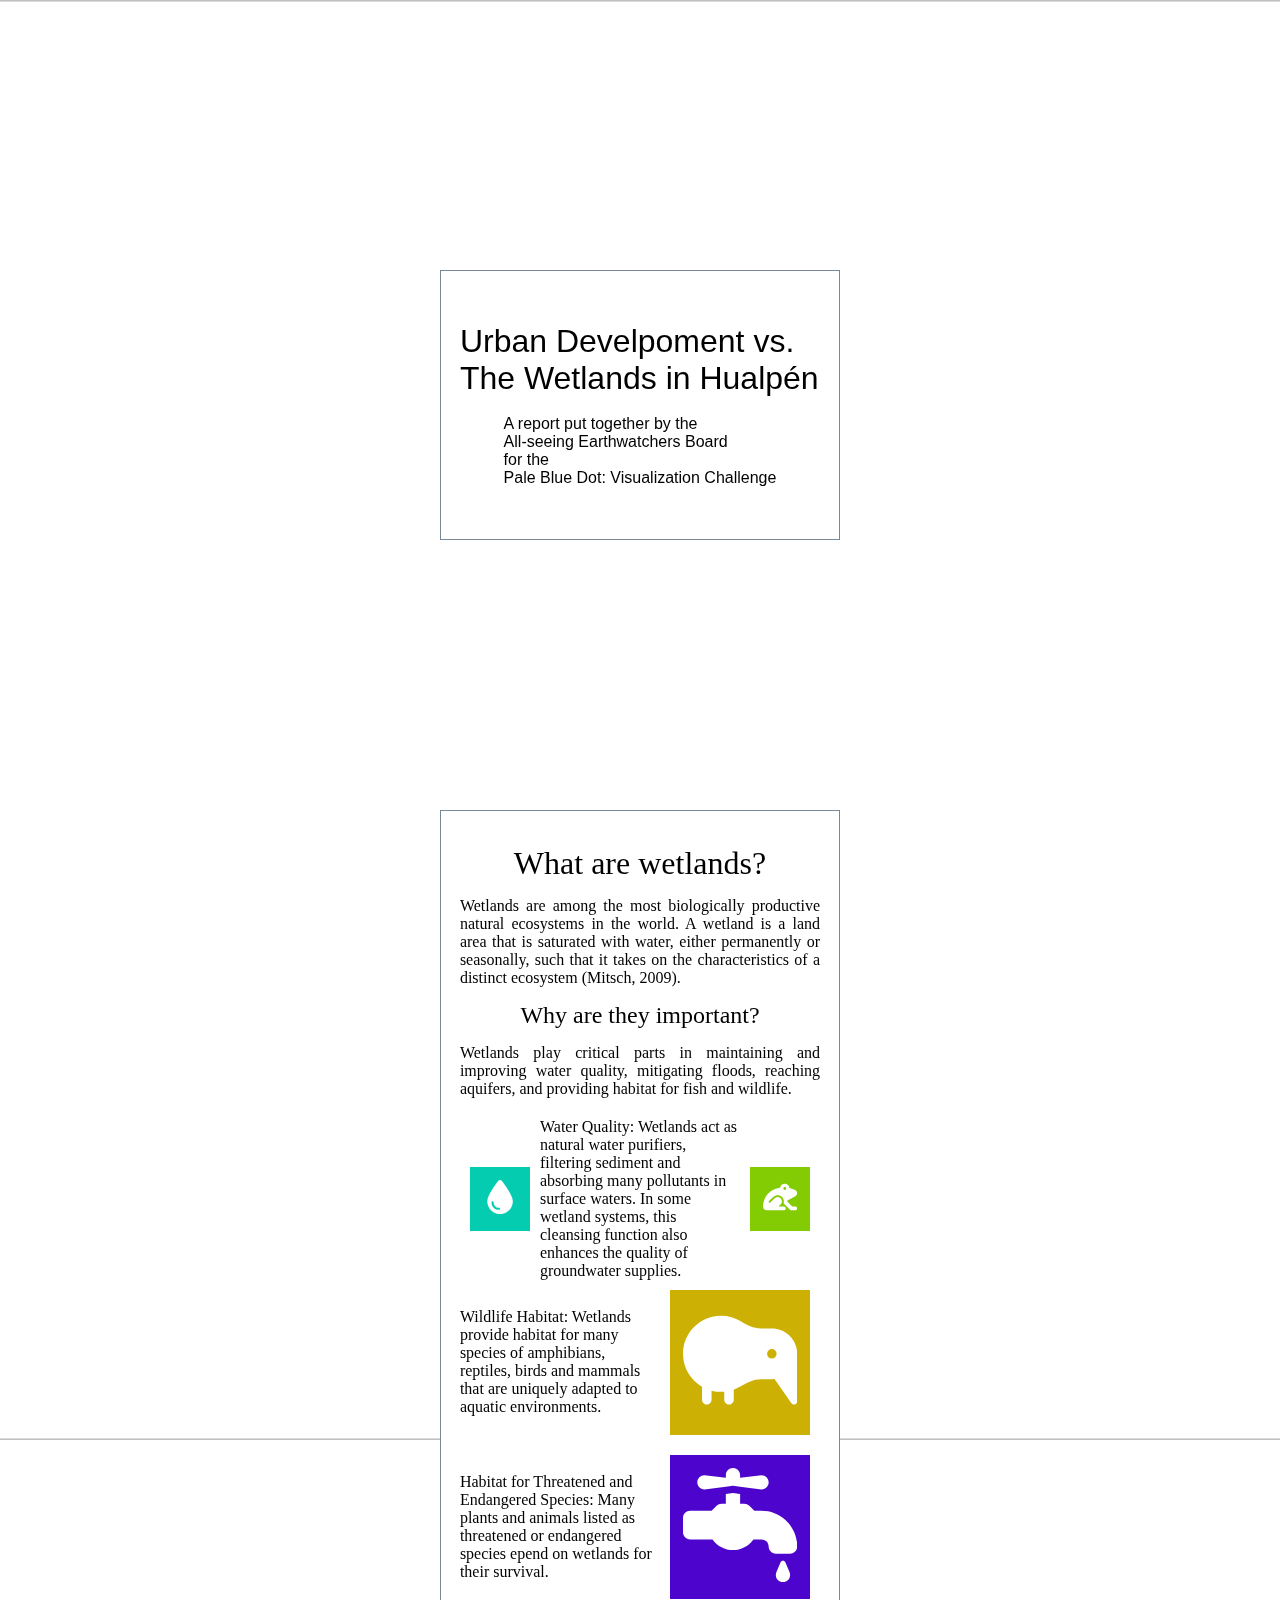
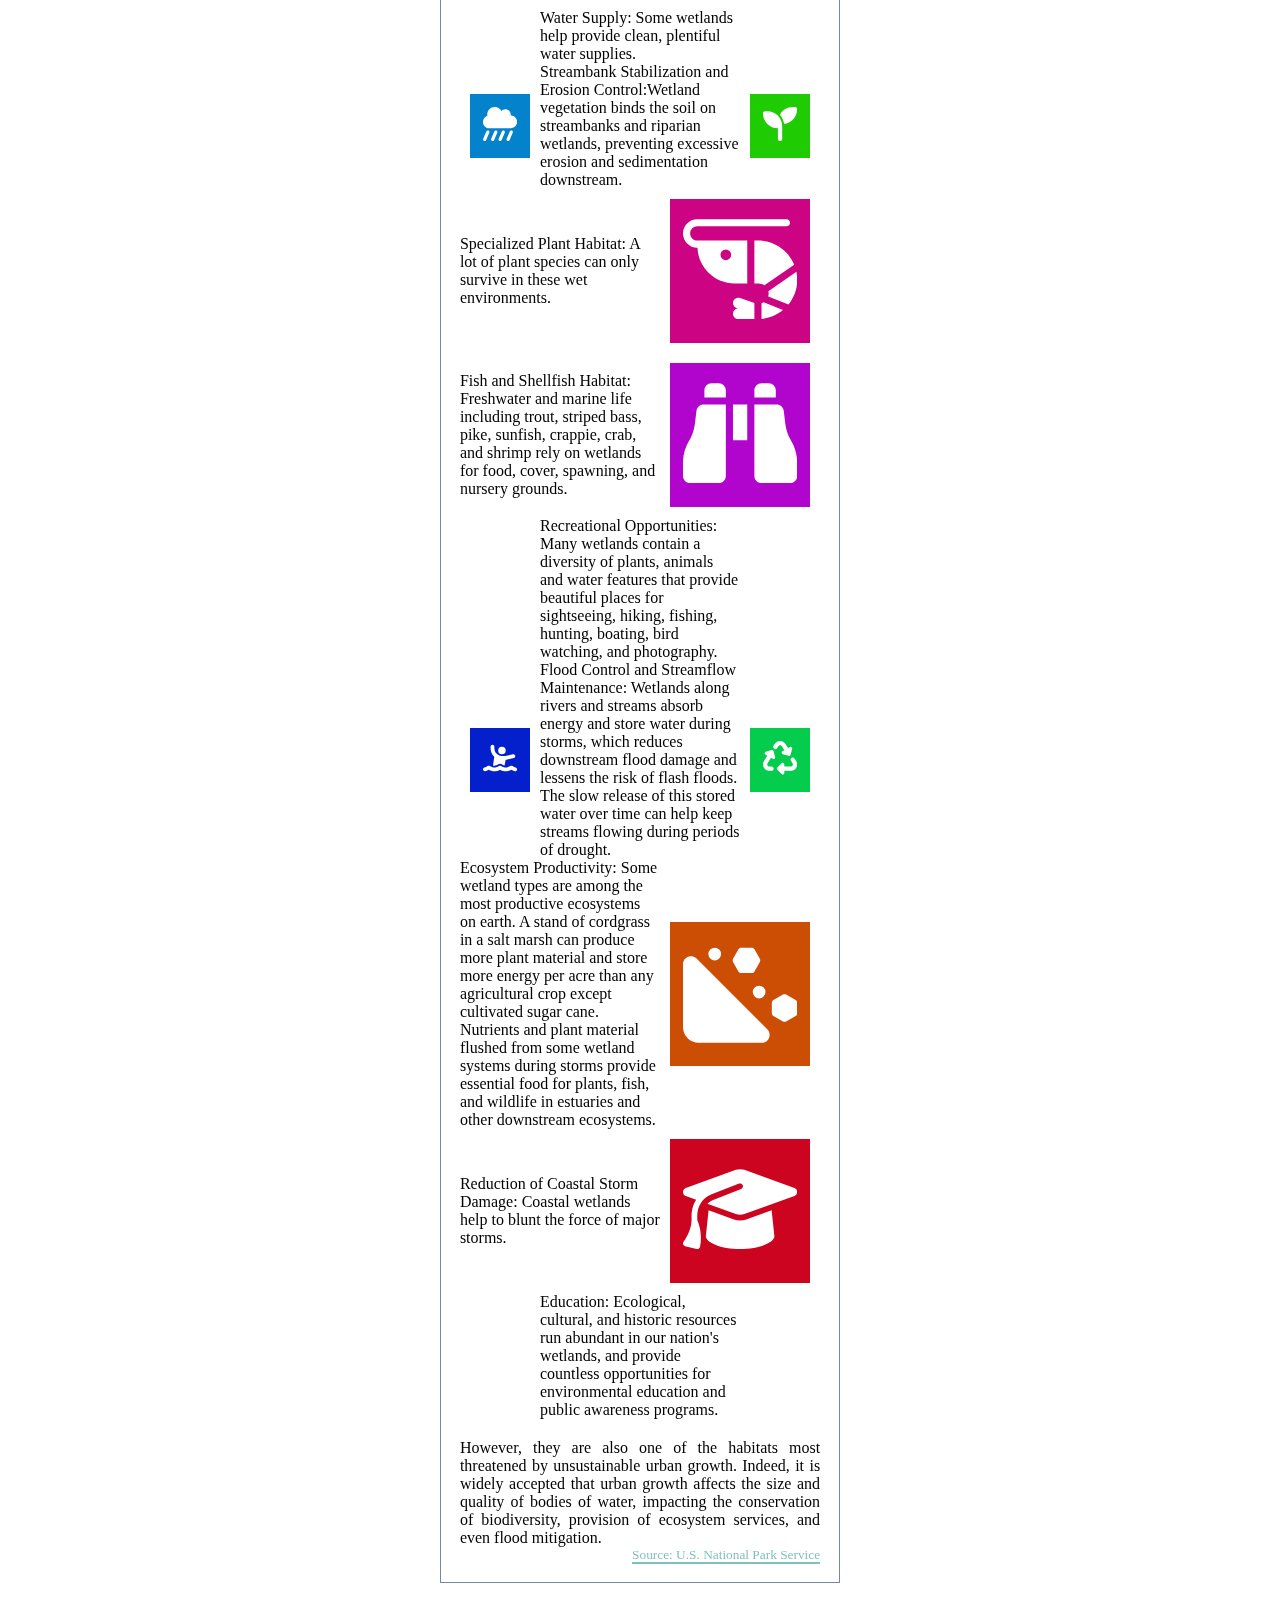
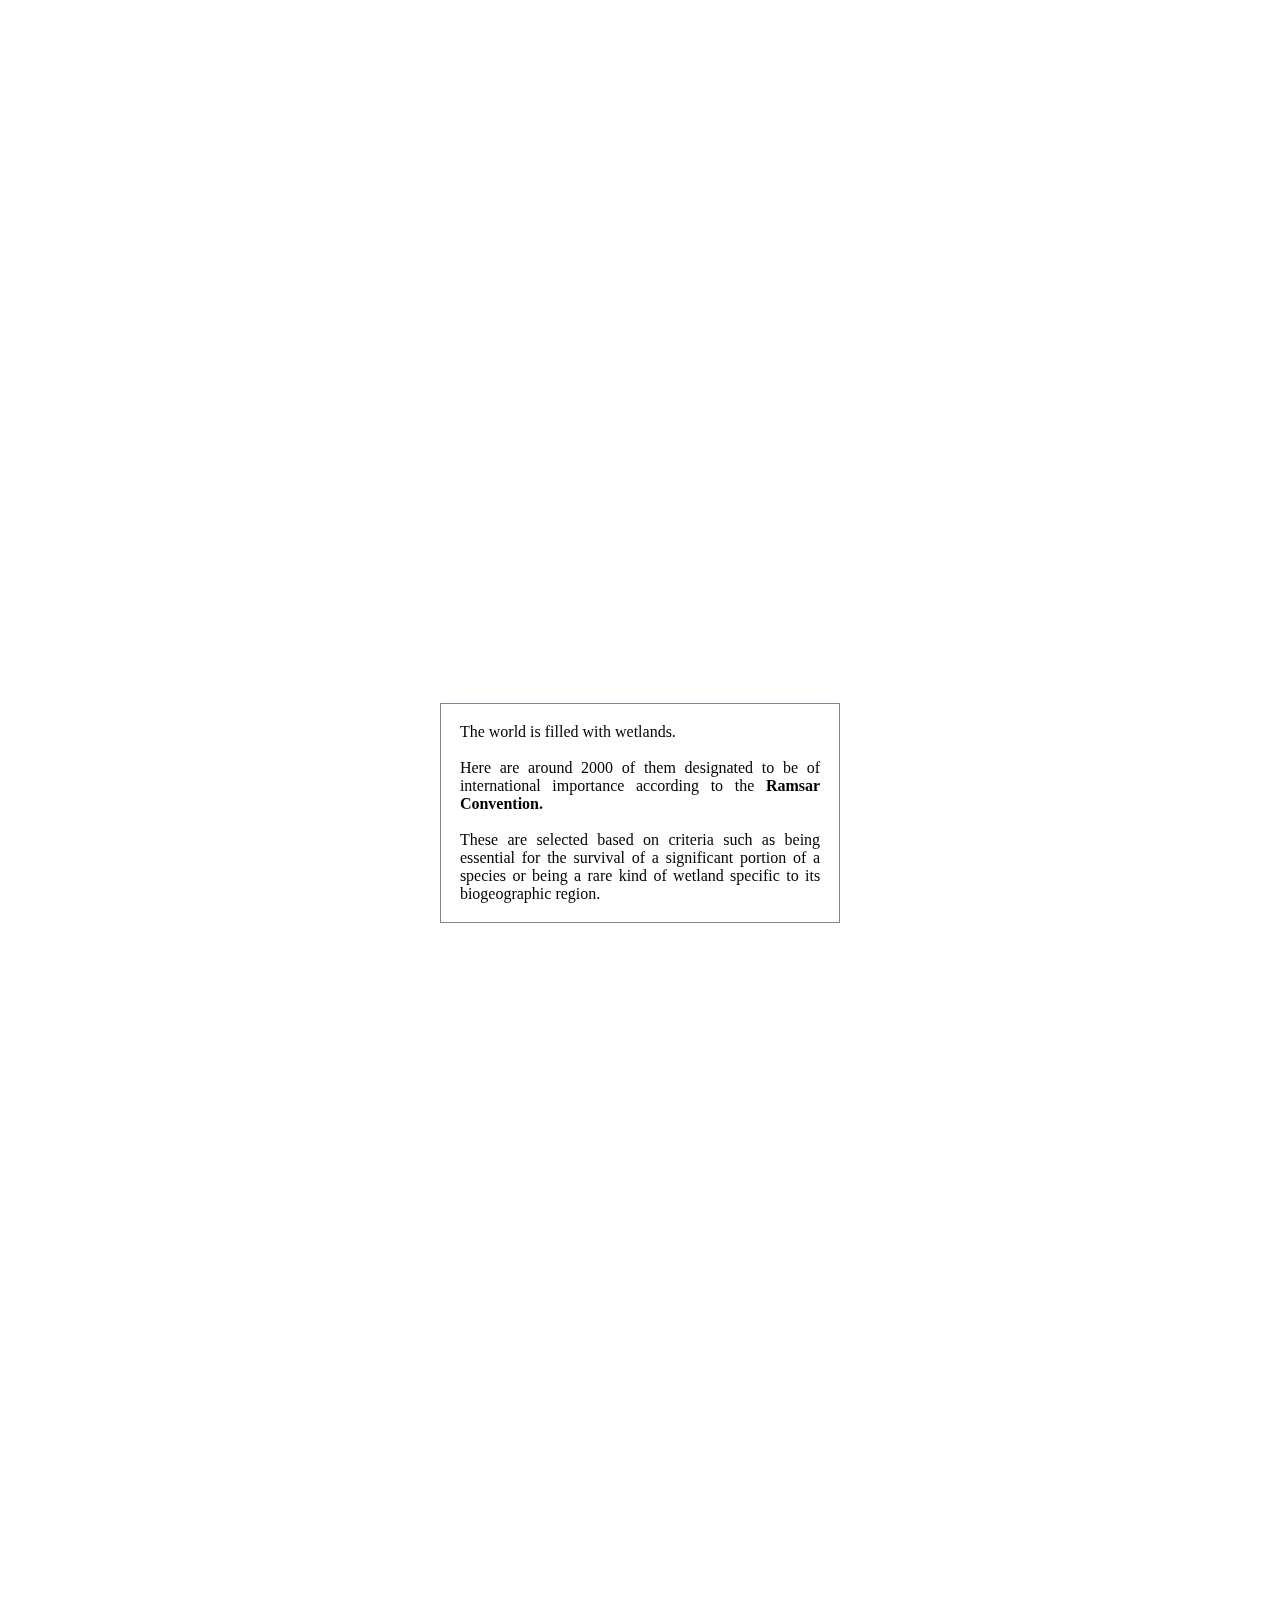
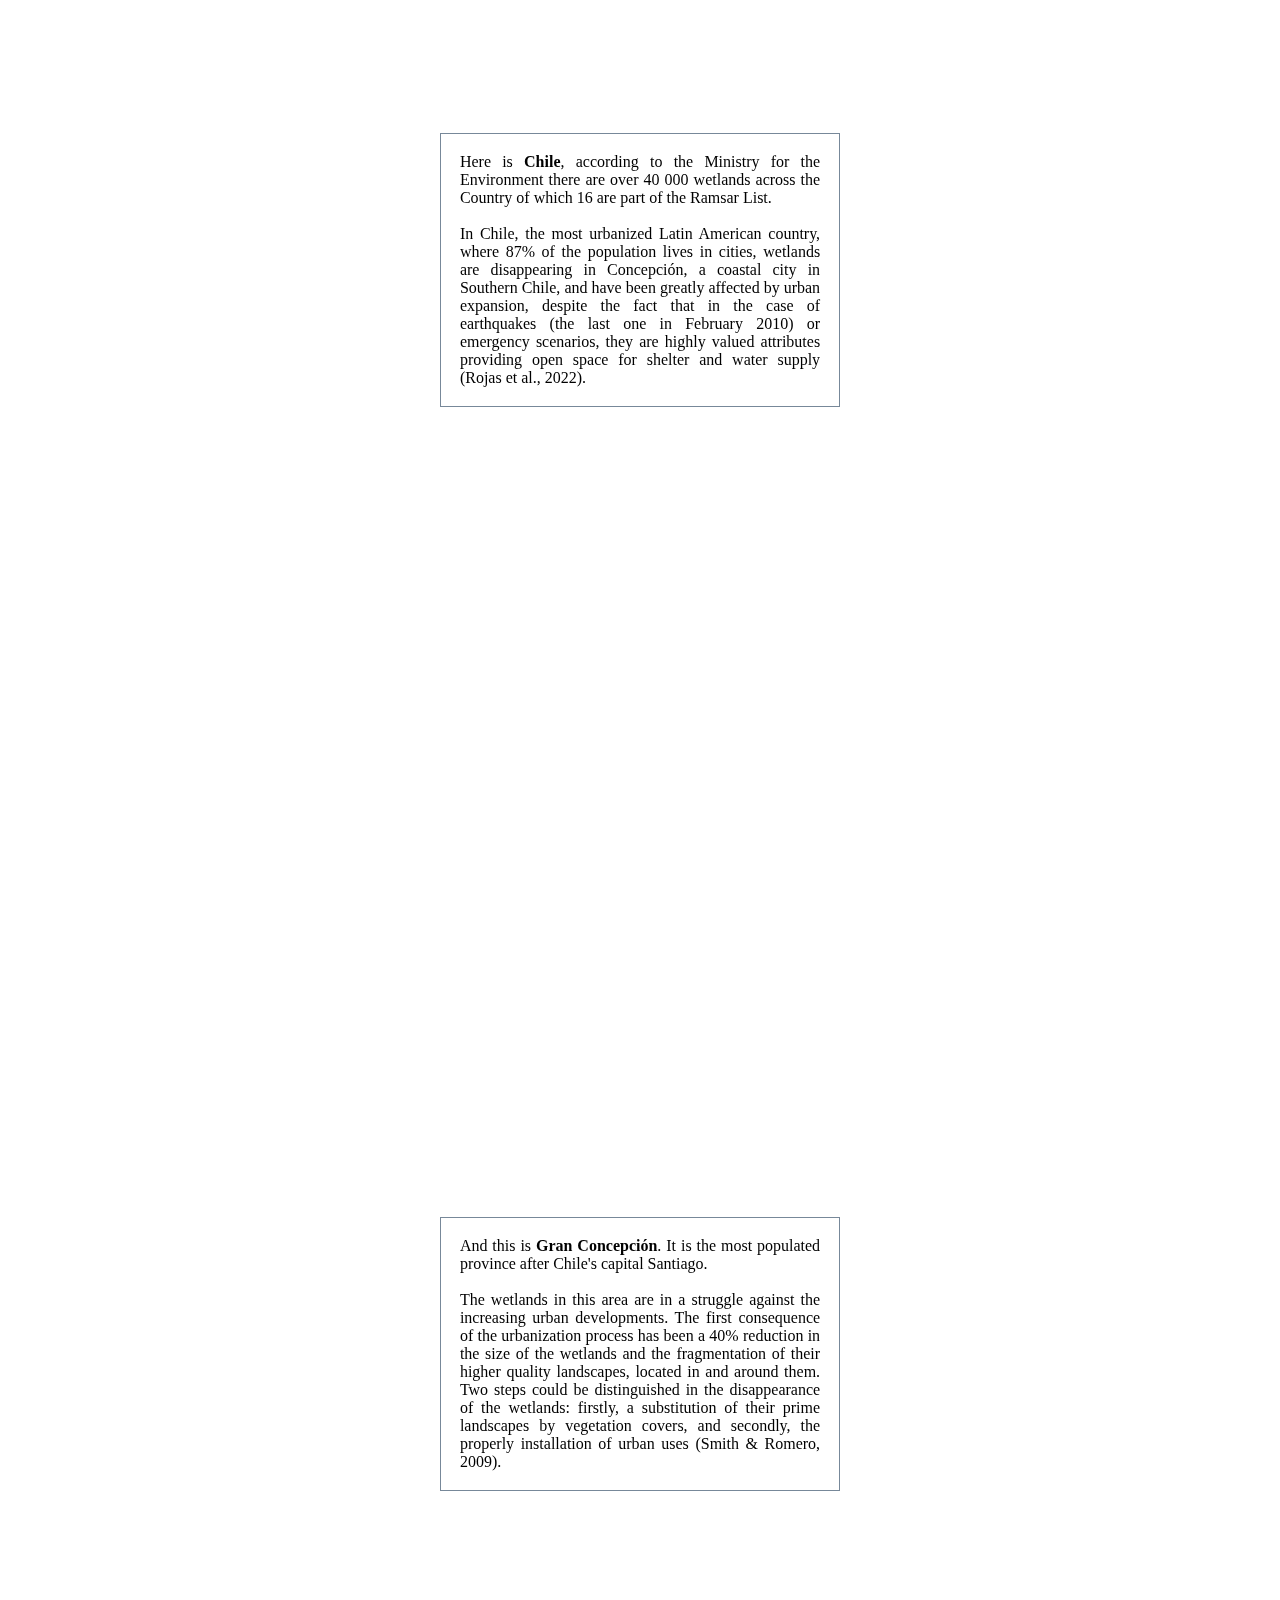
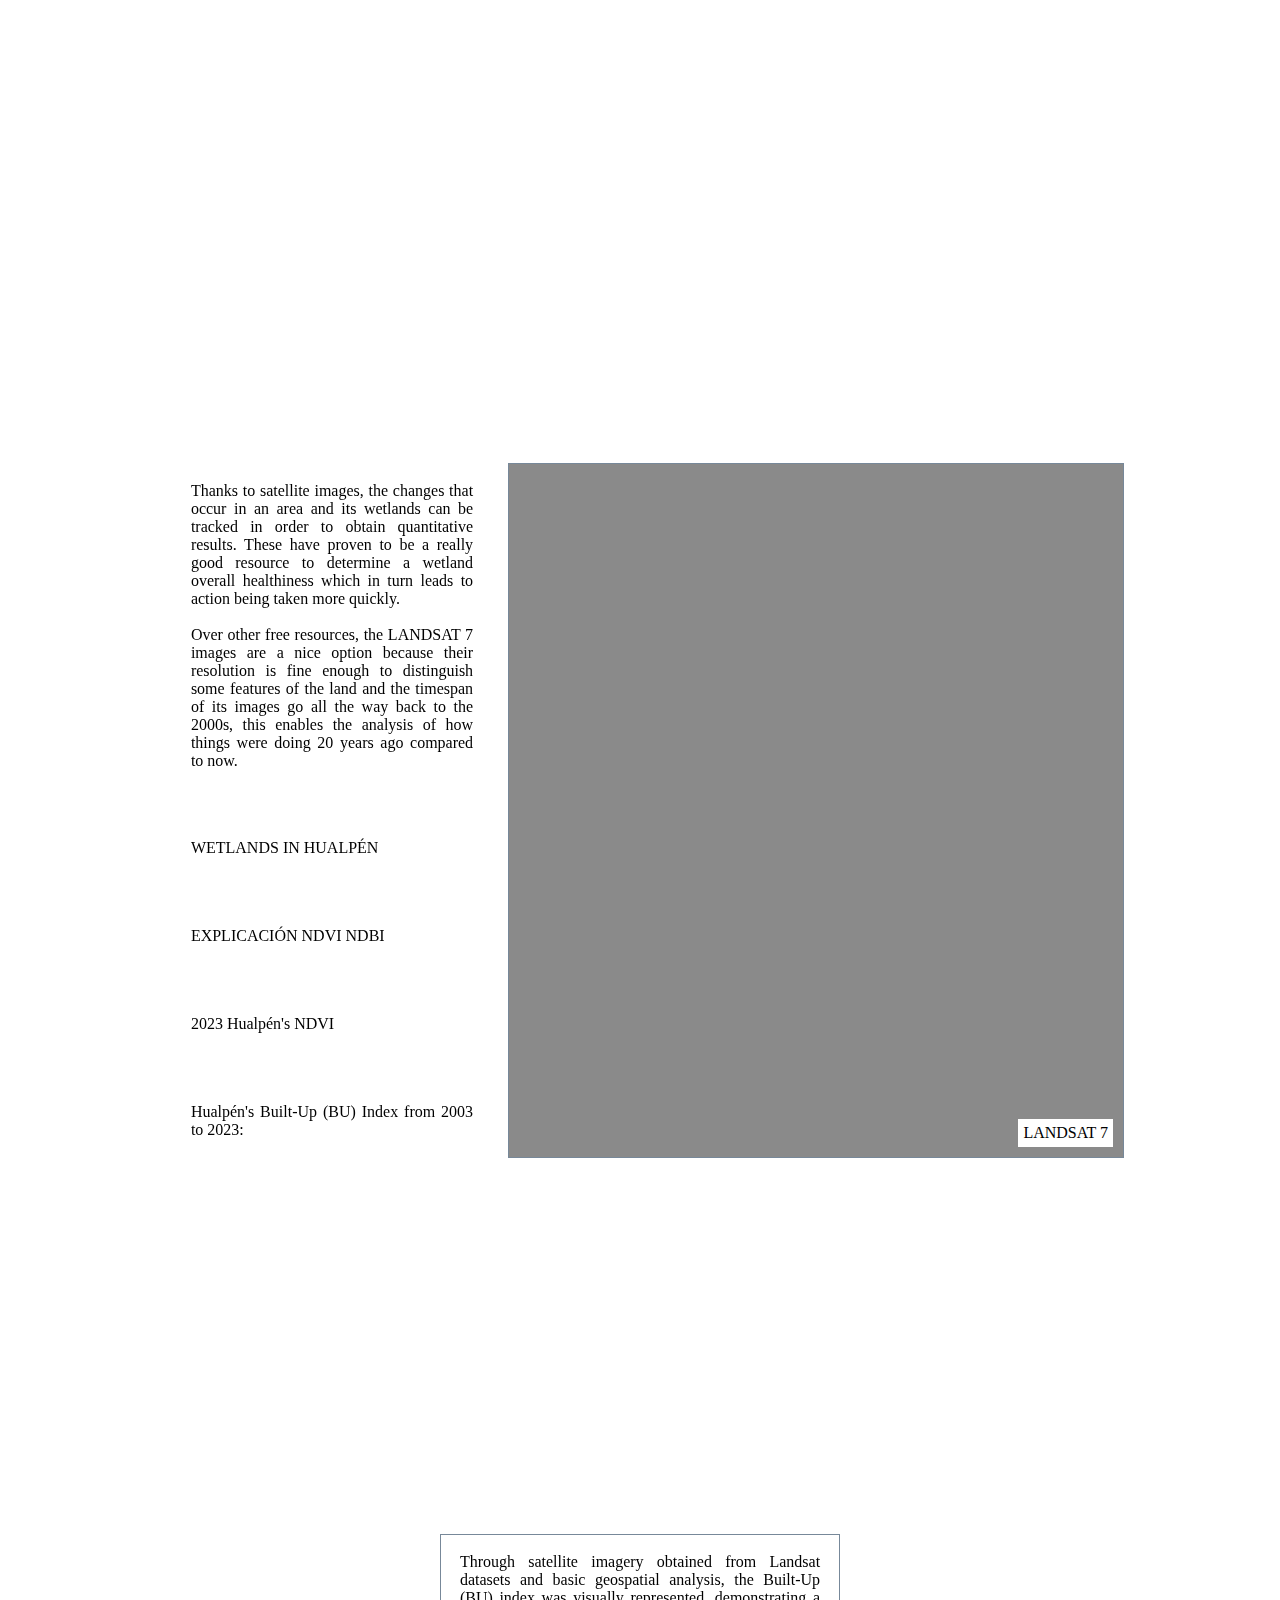
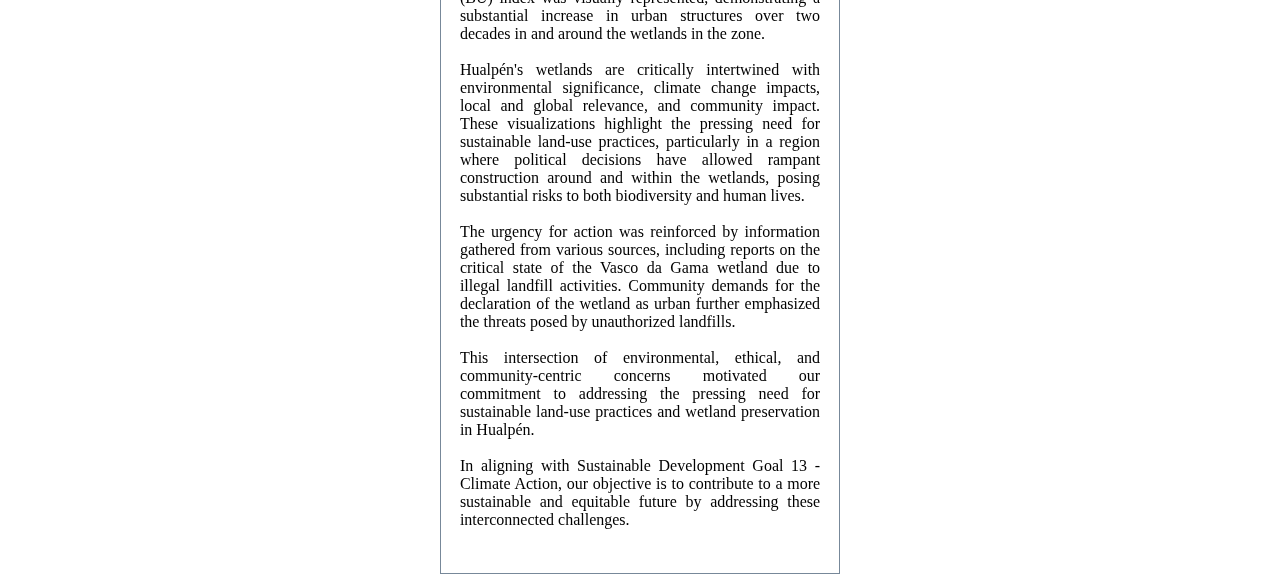
==== commit e37db84e: "AAG" ====
--- a/index.html
+++ b/index.html
@@ -1,5 +1,9 @@
 <!DOCTYPE html>
 <html>
+
+<div style="display:none;">
+    <img id="conce_landsat" src="conce_landsat7.PNG"/>
+</div>
 
 <head>
     <meta charset="utf-8" />
@@ -16,6 +20,7 @@
     <script src="https://kit.fontawesome.com/c576840504.js" crossorigin="anonymous"></script>
     <script src="worldmap.js"></script>
     <script src="scrollama.js"></script>
+    <script src="slideshow.js"></script>
     <link href="https://cdnjs.cloudflare.com/ajax/libs/flowbite/2.2.1/flowbite.min.css" rel="stylesheet" />
     <script src="https://cdnjs.cloudflare.com/ajax/libs/topojson/3.0.2/topojson.min.js"
         integrity="sha512-4UKI/XKm3xrvJ6pZS5oTRvIQGIzZFoXR71rRBb1y2N+PbwAsKa5tPl2J6WvbEvwN3TxQCm8hMzsl/pO+82iRlg=="
@@ -260,7 +265,8 @@
         <article>
             <div class="step">
                 <div class="font-serif text-sm shadow-lg">
-                    LANDSAT 
+                    Thanks to satellite images, the changes that occur in an area and its wetlands can be tracked in order to obtain quantitative results. These have proven to be a really good resource to determine a wetland overall healthiness which in turn leads to action being taken more quickly.<br><br>
+                    Over other free resources, the LANDSAT 7 images are a nice option because their resolution is fine enough to distinguish some features of the land and the timespan of its images go all the way back to the 2000s, this enables the analysis of how things were doing 20 years ago compared to now.
                 </div>
             </div>
             <div class="step">
@@ -285,8 +291,11 @@
             </div>
         </article>
 
-        <figure>
-            <p>0</p>
+        <figure id="slideshow-container" class="shadow-lg">
+            <canvas id="slideshow">
+
+            </canvas>
+            <p id="legend">LANDSAT 7</p>
         </figure>
     </section>
 
--- a/scrollama-side.css
+++ b/scrollama-side.css
@@ -26,22 +26,22 @@
     }
 
     figure p {
-        text-align: center;
-        padding: 1rem;
+        text-align: right;
         position: absolute;
-        top: 50%;
-        left: 50%;
-        -moz-transform: translate(-50%, -50%);
-        -webkit-transform: translate(-50%, -50%);
-        transform: translate(-50%, -50%);
-        font-size: 8rem;
-        font-weight: 900;
-        color: #fff;
+        bottom: 10px;
+        right: 10px;
+        background-color: white;
+        padding: 5px;
+        font-size: 1rem;
+        font-style: serif;
+        color: #000;
+        border-color: lightslategray;
+        border-width: 1px;
     }
 
     .step {
         margin: 0 auto 2rem auto;
-
+        min-width: 300px;
         >div {
             text-align: justify;
             margin-inline: auto;
@@ -72,4 +72,11 @@
     -webkit-box-flex: 1;
     -ms-flex: 1;
     flex: 1;
+}
+
+#slideshow-container {
+    background-color: white;
+    border-style: solid;
+    border-color: lightslategray;
+    border-width: 1px;
 }